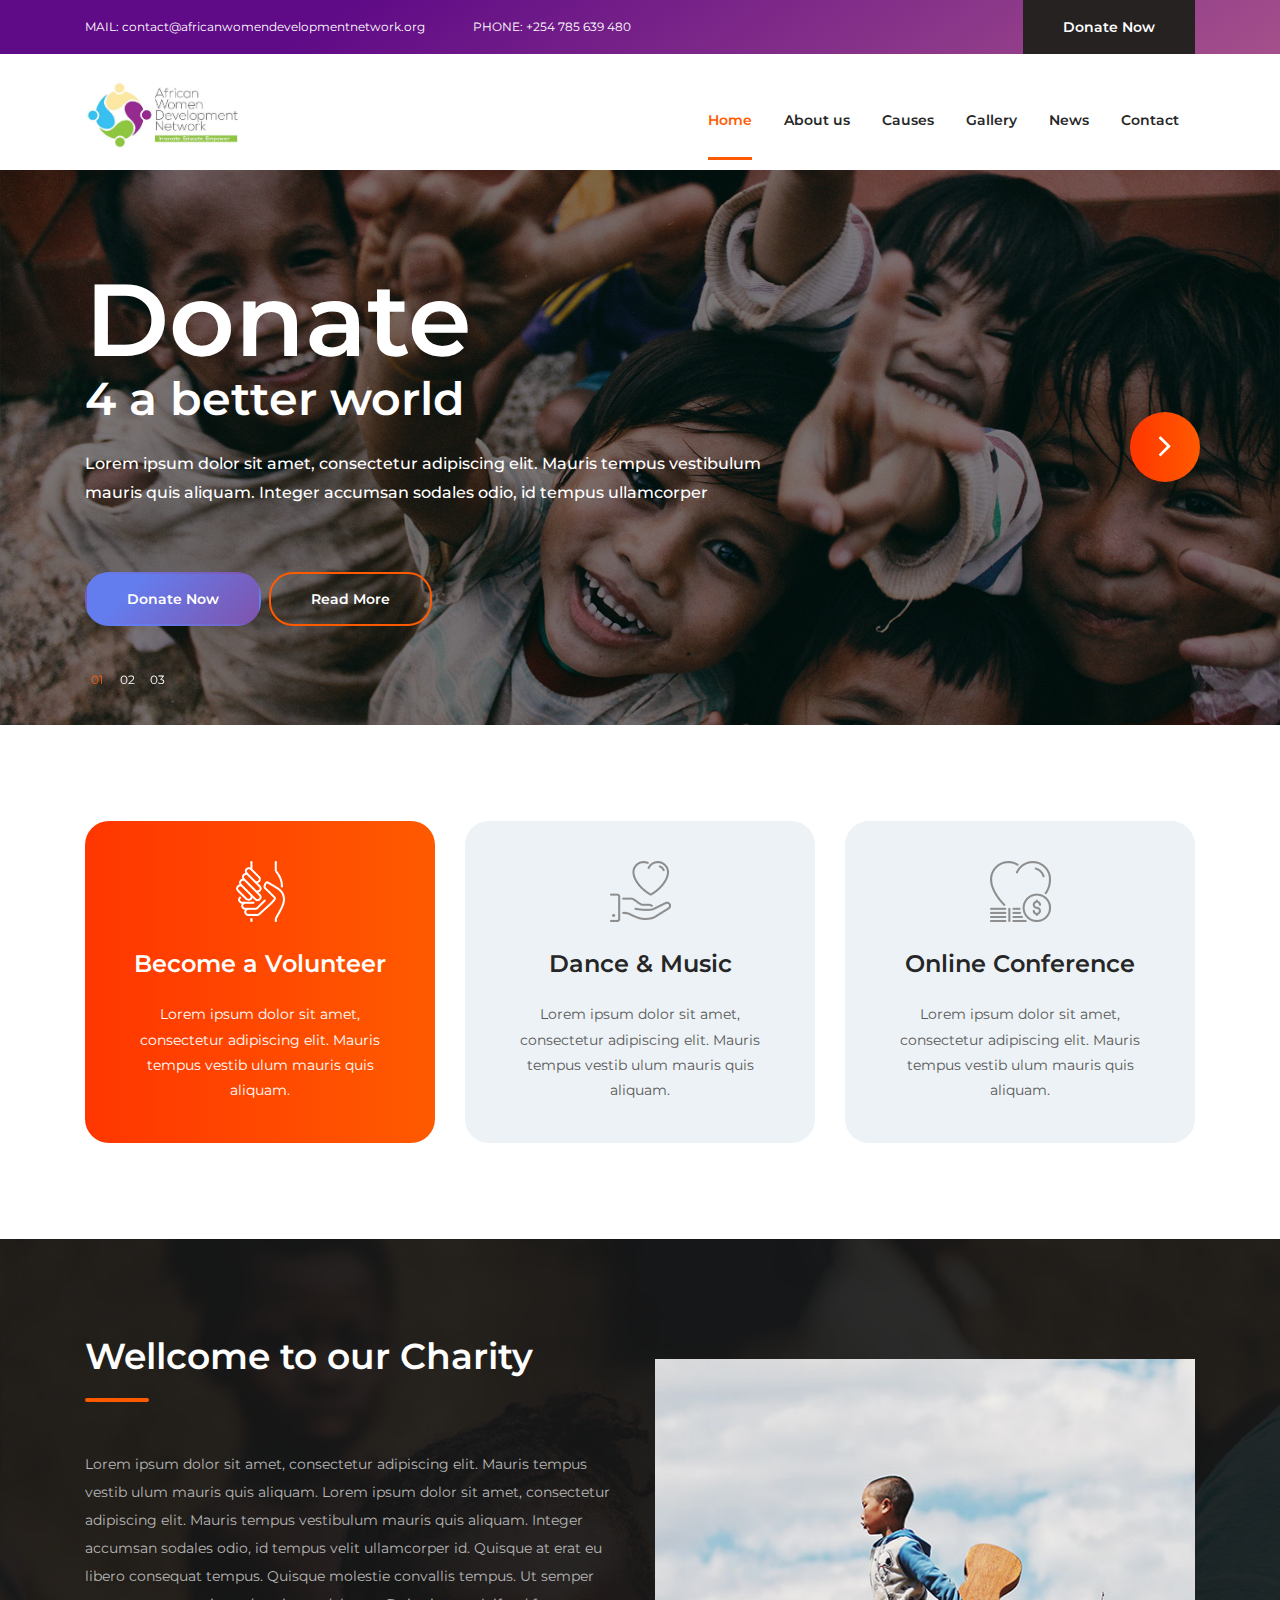
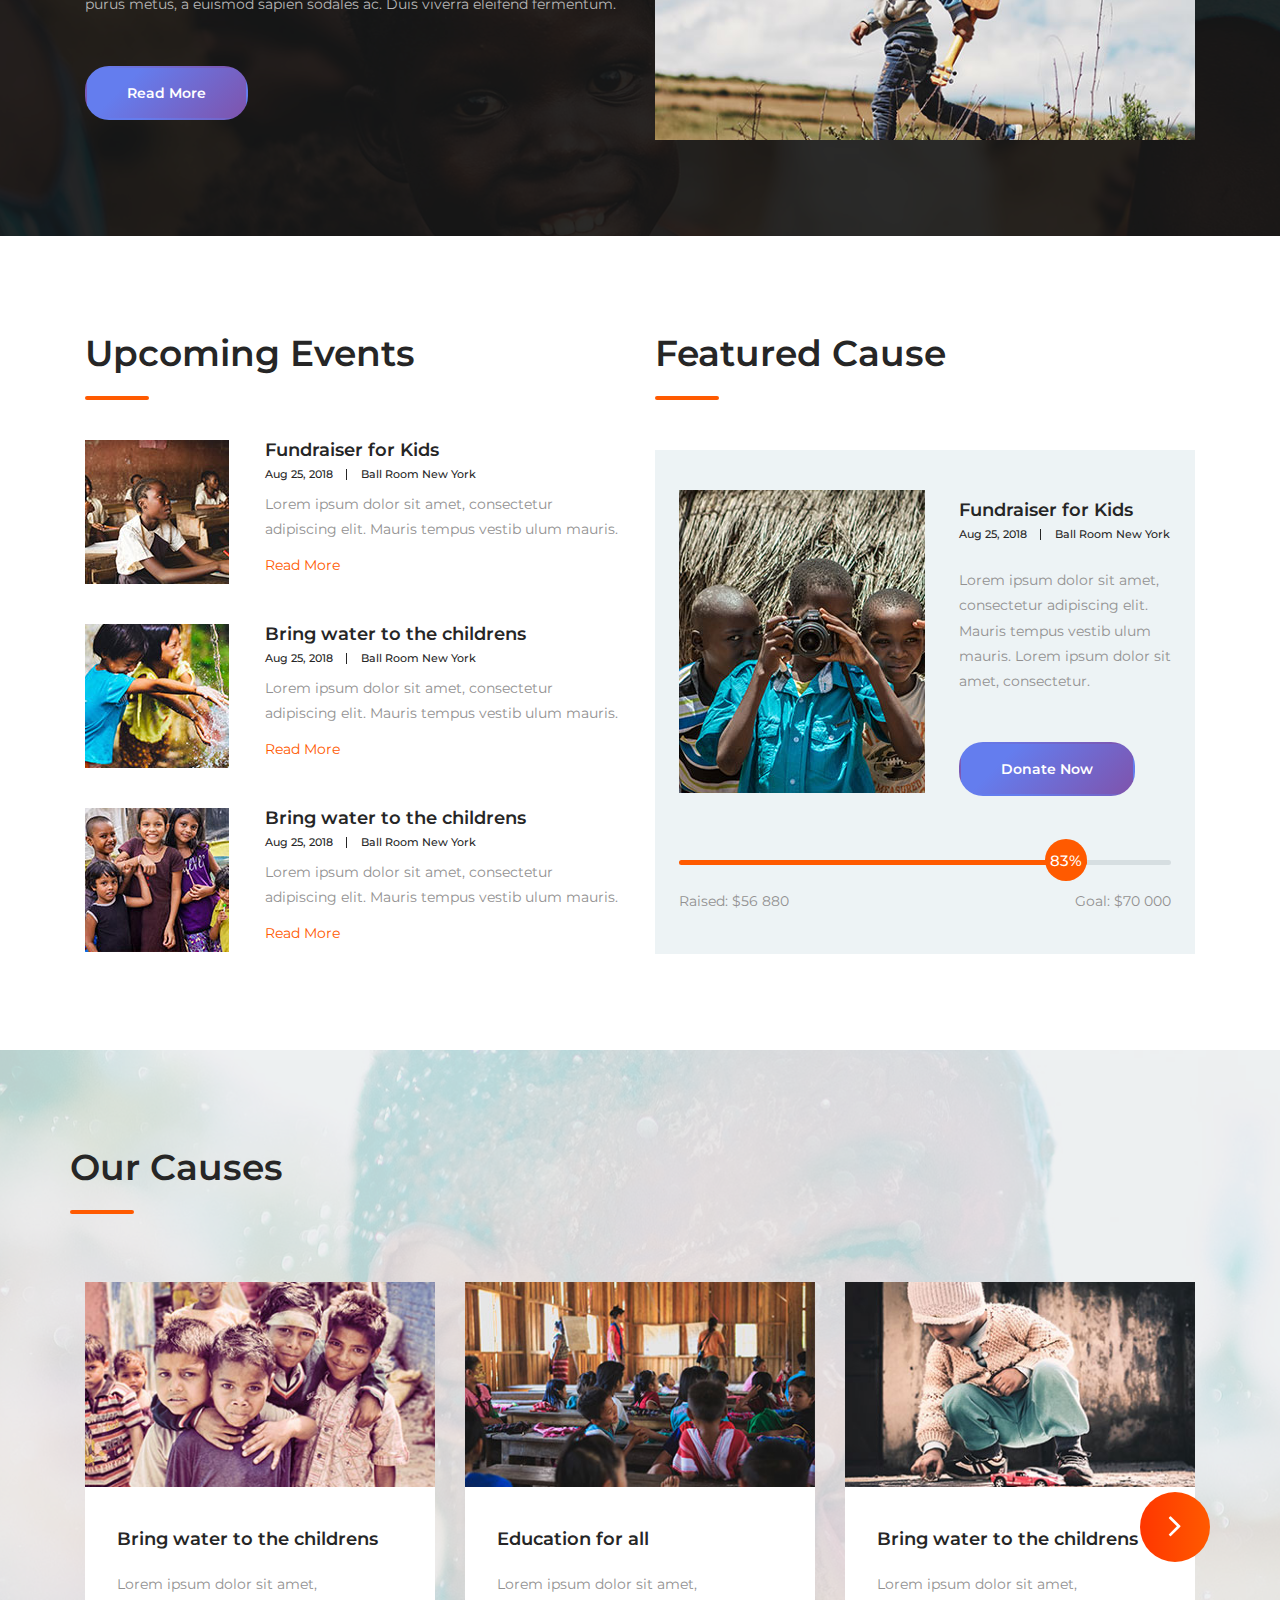
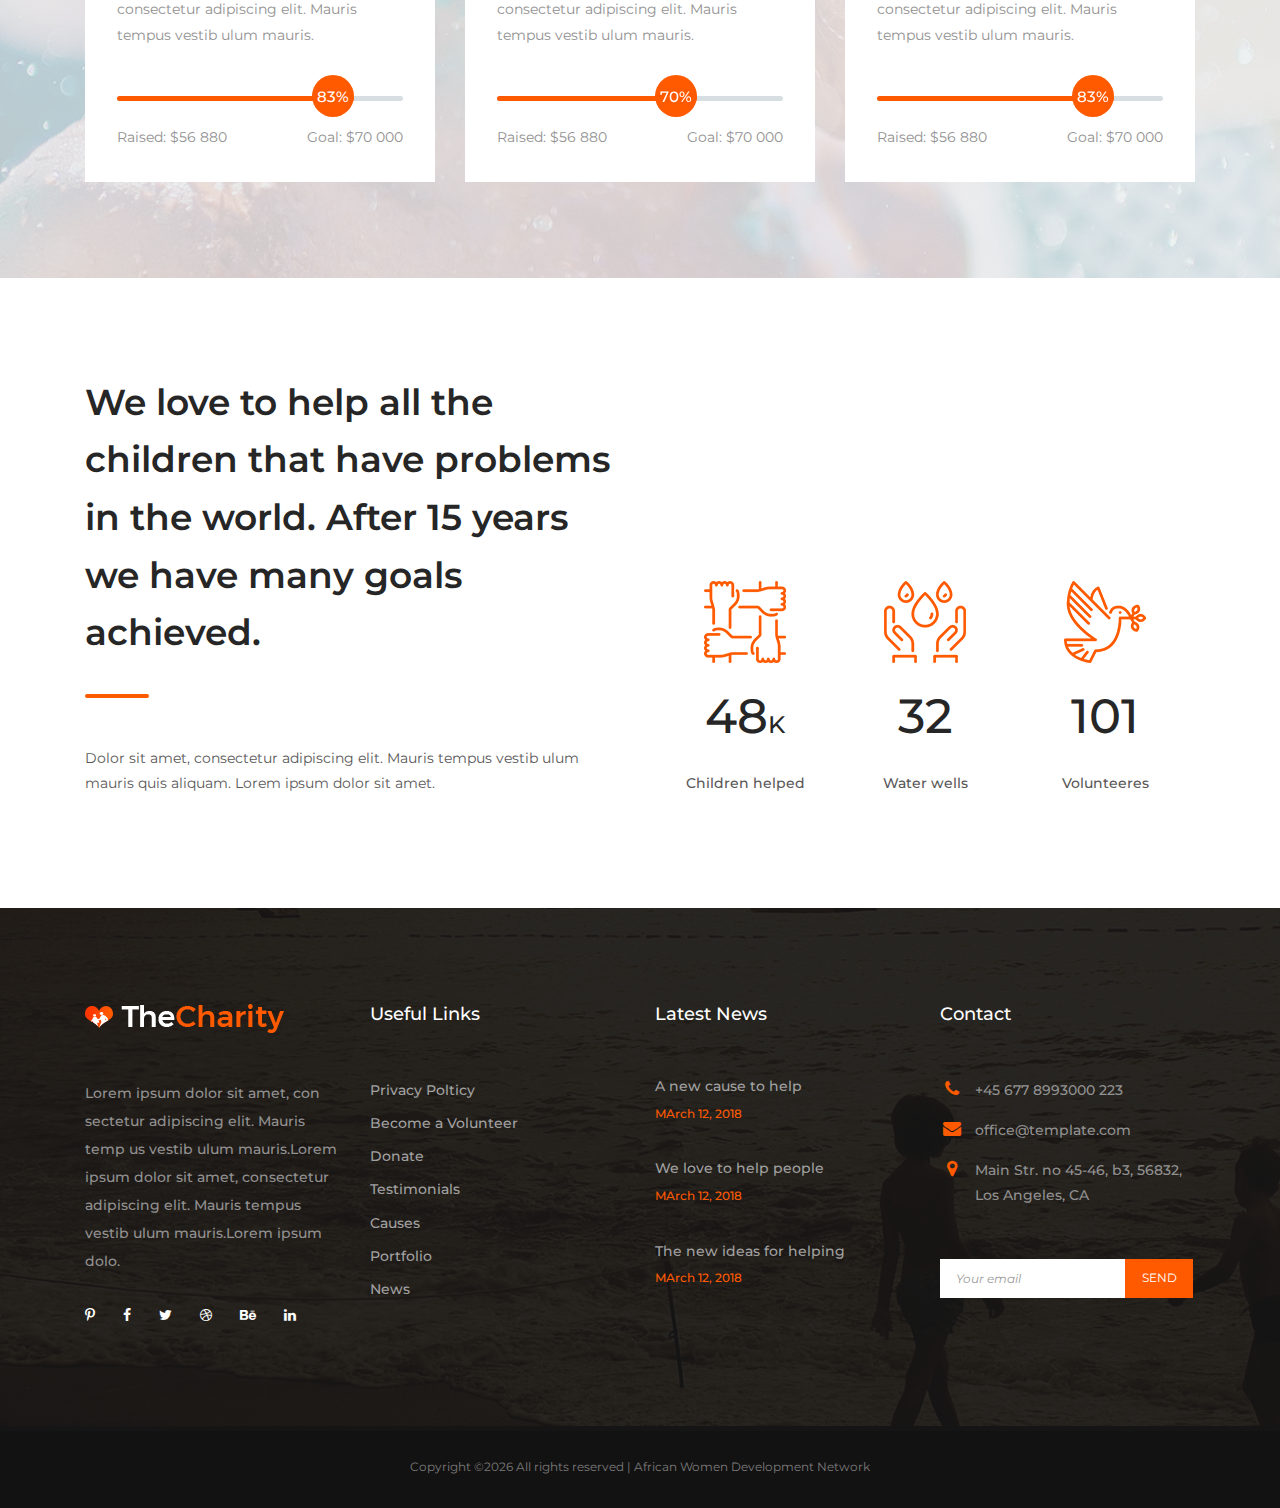
==== index.html @ 9e956a79 "html" ====
<!DOCTYPE html>
<html lang="en">
<!--head-->
<head>
    <title>African Women Development Network - Home</title>

    <!-- Required meta tags -->
    <meta charset="utf-8">
    <meta name="viewport" content="width=device-width, initial-scale=1, shrink-to-fit=no">

    <!-- Bootstrap CSS -->
    <link rel="stylesheet" href="css/bootstrap.min.css">

    <!-- FontAwesome CSS -->
    <link rel="stylesheet" href="css/font-awesome.min.css">

    <!-- ElegantFonts CSS -->
    <link rel="stylesheet" href="css/elegant-fonts.css">

    <!-- themify-icons CSS -->
    <link rel="stylesheet" href="css/themify-icons.css">

    <!-- Swiper CSS -->
    <link rel="stylesheet" href="css/swiper.min.css">

    <!-- Styles -->
    <link rel="stylesheet" href="style.css">
</head>
<!--end_head-->
<body>
<!--header-->
<header class="site-header">
    <div class="top-header-bar">
        <div class="container">
            <div class="row flex-wrap justify-content-center justify-content-lg-between align-items-lg-center">
                <div class="col-12 col-lg-8 d-none d-md-flex flex-wrap justify-content-center justify-content-lg-start mb-3 mb-lg-0">
                    <div class="header-bar-email">
                        MAIL: <a href="#">contact@africanwomendevelopmentnetwork.org</a>
                    </div><!-- .header-bar-email -->

                    <div class="header-bar-text">
                        <p>PHONE: <span>+254 785 639 480</span></p>
                    </div><!-- .header-bar-text -->
                </div><!-- .col -->

                <div class="col-12 col-lg-4 d-flex flex-wrap justify-content-center justify-content-lg-end align-items-center">
                    <div class="donate-btn">
                        <a href="#">Donate Now</a>
                    </div><!-- .donate-btn -->
                </div><!-- .col -->
            </div><!-- .row -->
        </div><!-- .container -->
    </div><!-- .top-header-bar -->

    <div class="nav-bar">
        <div class="container">
            <div class="row">
                <div class="col-12 d-flex flex-wrap justify-content-between align-items-center">
                    <div class="site-branding d-flex align-items-center">
                        <a class="d-block" href="/index.html" rel="home"><img class="d-block" style="width: auto; height: 70px" src="images/logo.jpg" alt="logo"></a>
                    </div><!-- .site-branding -->

                    <nav class="site-navigation d-flex justify-content-end align-items-center">
                        <ul class="d-flex flex-column flex-lg-row justify-content-lg-end align-content-center">
                            <li class="current-menu-item"><a href="/index.html">Home</a></li>
                            <li><a href="/about.html">About us</a></li>
                            <li><a href="/causes.html">Causes</a></li>
                            <li><a href="/portfolio.html">Gallery</a></li>
                            <li><a href="/news.html">News</a></li>
                            <li><a href="/contact.html">Contact</a></li>
                        </ul>
                    </nav><!-- .site-navigation -->

                    <div class="hamburger-menu d-lg-none">
                        <span></span>
                        <span></span>
                        <span></span>
                        <span></span>
                    </div><!-- .hamburger-menu -->
                </div><!-- .col -->
            </div><!-- .row -->
        </div><!-- .container -->
    </div><!-- .nav-bar -->
</header><!-- .site-header -->

    <div class="swiper-container hero-slider">
        <div class="swiper-wrapper">
            <div class="swiper-slide hero-content-wrap">
                <img src="images/hero.jpg" alt="">

                <div class="hero-content-overlay position-absolute w-100 h-100">
                    <div class="container h-100">
                        <div class="row h-100">
                            <div class="col-12 col-lg-8 d-flex flex-column justify-content-center align-items-start">
                                <header class="entry-header">
                                    <h1>Donate</h1>
                                    <h4>4 a better world</h4>
                                </header><!-- .entry-header -->

                                <div class="entry-content mt-4">
                                    <p>Lorem ipsum dolor sit amet, consectetur adipiscing elit. Mauris tempus vestibulum mauris quis aliquam. Integer accumsan sodales odio, id tempus ullamcorper</p>
                                </div><!-- .entry-content -->

                                <footer class="entry-footer d-flex flex-wrap align-items-center mt-5">
                                    <a href="#" class="btn gradient-bg mr-2">Donate Now</a>
                                    <a href="#" class="btn orange-border">Read More</a>
                                </footer><!-- .entry-footer -->
                            </div><!-- .col -->
                        </div><!-- .row -->
                    </div><!-- .container -->
                </div><!-- .hero-content-overlay -->
            </div><!-- .hero-content-wrap -->

            <div class="swiper-slide hero-content-wrap">
                <img src="images/hero.jpg" alt="">

                <div class="hero-content-overlay position-absolute w-100 h-100">
                    <div class="container h-100">
                        <div class="row h-100">
                            <div class="col-12 col-lg-8 d-flex flex-column justify-content-center align-items-start">
                                <header class="entry-header">
                                    <h1>Donate</h1>
                                    <h4>4 a better world</h4>
                                </header><!-- .entry-header -->

                                <div class="entry-content mt-4">
                                    <p>Lorem ipsum dolor sit amet, consectetur adipiscing elit. Mauris tempus vestibulum mauris quis aliquam. Integer accumsan sodales odio, id tempus ullamcorper</p>
                                </div><!-- .entry-content -->

                                <footer class="entry-footer d-flex flex-wrap align-items-center mt-5">
                                    <a href="#" class="btn gradient-bg mr-2">Donate Now</a>
                                    <a href="#" class="btn orange-border">Read More</a>
                                </footer><!-- .entry-footer -->
                            </div><!-- .col -->
                        </div><!-- .row -->
                    </div><!-- .container -->
                </div><!-- .hero-content-overlay -->
            </div><!-- .hero-content-wrap -->

            <div class="swiper-slide hero-content-wrap">
                <img src="images/hero.jpg" alt="">

                <div class="hero-content-overlay position-absolute w-100 h-100">
                    <div class="container h-100">
                        <div class="row h-100">
                            <div class="col-12 col-lg-8 d-flex flex-column justify-content-center align-items-start">
                                <header class="entry-header">
                                    <h1>Donate</h1>
                                    <h4>4 a better world</h4>
                                </header><!-- .entry-header -->

                                <div class="entry-content mt-4">
                                    <p>Lorem ipsum dolor sit amet, consectetur adipiscing elit. Mauris tempus vestibulum mauris quis aliquam. Integer accumsan sodales odio, id tempus ullamcorper</p>
                                </div><!-- .entry-content -->

                                <footer class="entry-footer d-flex flex-wrap align-items-center mt-5">
                                    <a href="#" class="btn gradient-bg mr-2">Donate Now</a>
                                    <a href="#" class="btn orange-border">Read More</a>
                                </footer><!-- .entry-footer -->
                            </div><!-- .col -->
                        </div><!-- .row -->
                    </div><!-- .container -->
                </div><!-- .hero-content-overlay -->
            </div><!-- .hero-content-wrap -->
        </div><!-- .swiper-wrapper -->

        <div class="pagination-wrap position-absolute w-100">
            <div class="container">
                <div class="swiper-pagination"></div>
            </div><!-- .container -->
        </div><!-- .pagination-wrap -->

        <!-- Add Arrows -->
        <div class="swiper-button-next flex justify-content-center align-items-center">
            <span><svg viewBox="0 0 1792 1792" xmlns="http://www.w3.org/2000/svg"><path d="M1171 960q0 13-10 23l-466 466q-10 10-23 10t-23-10l-50-50q-10-10-10-23t10-23l393-393-393-393q-10-10-10-23t10-23l50-50q10-10 23-10t23 10l466 466q10 10 10 23z"/></svg></span>
        </div>

        <div class="swiper-button-prev flex justify-content-center align-items-center">
            <span><svg viewBox="0 0 1792 1792" xmlns="http://www.w3.org/2000/svg"><path d="M1203 544q0 13-10 23l-393 393 393 393q10 10 10 23t-10 23l-50 50q-10 10-23 10t-23-10l-466-466q-10-10-10-23t10-23l466-466q10-10 23-10t23 10l50 50q10 10 10 23z"/></svg></span>
        </div>
    </div><!-- .hero-slider -->

    <div class="home-page-icon-boxes">
        <div class="container">
            <div class="row">
                <div class="col-12 col-md-6 col-lg-4 mt-4 mt-lg-0">
                    <div class="icon-box active">
                        <figure class="d-flex justify-content-center">
                            <img src="images/hands-gray.png" alt="">
                            <img src="images/hands-white.png" alt="">
                        </figure>

                        <header class="entry-header">
                            <h3 class="entry-title">Become a Volunteer</h3>
                        </header>

                        <div class="entry-content">
                            <p>Lorem ipsum dolor sit amet, consectetur adipiscing elit. Mauris tempus vestib ulum mauris quis aliquam. </p>
                        </div>
                    </div>
                </div>

                <div class="col-12 col-md-6 col-lg-4 mt-4 mt-lg-0">
                    <div class="icon-box">
                        <figure class="d-flex justify-content-center">
                            <img src="images/donation-gray.png" alt="">
                            <img src="images/donation-white.png" alt="">
                        </figure>

                        <header class="entry-header">
                            <h3 class="entry-title">Dance & Music</h3>
                        </header>

                        <div class="entry-content">
                            <p>Lorem ipsum dolor sit amet, consectetur adipiscing elit. Mauris tempus vestib ulum mauris quis aliquam. </p>
                        </div>
                    </div>
                </div>

                <div class="col-12 col-md-6 col-lg-4 mt-4 mt-lg-0">
                    <div class="icon-box">
                        <figure class="d-flex justify-content-center">
                            <img src="images/charity-gray.png" alt="">
                            <img src="images/charity-white.png" alt="">
                        </figure>

                        <header class="entry-header">
                            <h3 class="entry-title">Online Conference</h3>
                        </header>

                        <div class="entry-content">
                            <p>Lorem ipsum dolor sit amet, consectetur adipiscing elit. Mauris tempus vestib ulum mauris quis aliquam. </p>
                        </div>
                    </div>
                </div>
            </div><!-- .row -->
        </div><!-- .container -->
    </div><!-- .home-page-icon-boxes -->

    <div class="home-page-welcome">
        <div class="container">
            <div class="row">
                <div class="col-12 col-lg-6 order-2 order-lg-1">
                    <div class="welcome-content">
                        <header class="entry-header">
                            <h2 class="entry-title">Wellcome to our Charity</h2>
                        </header><!-- .entry-header -->

                        <div class="entry-content mt-5">
                            <p>Lorem ipsum dolor sit amet, consectetur adipiscing elit. Mauris tempus vestib ulum mauris quis aliquam. Lorem ipsum dolor sit amet, consectetur adipiscing elit. Mauris tempus vestibulum mauris quis aliquam. Integer accumsan sodales odio, id tempus velit ullamcorper id. Quisque at erat eu libero consequat tempus. Quisque molestie convallis tempus. Ut semper purus metus, a euismod sapien sodales ac. Duis viverra eleifend fermentum.</p>
                        </div><!-- .entry-content -->

                        <div class="entry-footer mt-5">
                            <a href="#" class="btn gradient-bg mr-2">Read More</a>
                        </div><!-- .entry-footer -->
                    </div><!-- .welcome-content -->
                </div><!-- .col -->

                <div class="col-12 col-lg-6 mt-4 order-1 order-lg-2">
                    <img src="images/welcome.jpg" alt="welcome">
                </div><!-- .col -->
            </div><!-- .row -->
        </div><!-- .container -->
    </div><!-- .home-page-icon-boxes -->

    <div class="home-page-events">
        <div class="container">
            <div class="row">
                <div class="col-12 col-lg-6">
                    <div class="upcoming-events">
                        <div class="section-heading">
                            <h2 class="entry-title">Upcoming Events</h2>
                        </div><!-- .section-heading -->

                        <div class="event-wrap d-flex flex-wrap justify-content-between">
                            <figure class="m-0">
                                <img src="images/event-1.jpg" alt="">
                            </figure>

                            <div class="event-content-wrap">
                                <header class="entry-header d-flex flex-wrap align-items-center">
                                    <h3 class="entry-title w-100 m-0"><a href="#">Fundraiser for Kids</a></h3>

                                    <div class="posted-date">
                                        <a href="#">Aug 25, 2018 </a>
                                    </div><!-- .posted-date -->

                                    <div class="cats-links">
                                        <a href="#">Ball Room New York</a>
                                    </div><!-- .cats-links -->
                                </header><!-- .entry-header -->

                                <div class="entry-content">
                                    <p class="m-0">Lorem ipsum dolor sit amet, consectetur adipiscing elit. Mauris tempus vestib ulum mauris.</p>
                                </div><!-- .entry-content -->

                                <div class="entry-footer">
                                    <a href="#">Read More</a>
                                </div><!-- .entry-footer -->
                            </div><!-- .event-content-wrap -->
                        </div><!-- .event-wrap -->

                        <div class="event-wrap d-flex flex-wrap justify-content-between">
                            <figure class="m-0">
                                <img src="images/event-2.jpg" alt="">
                            </figure>

                            <div class="event-content-wrap">
                                <header class="entry-header d-flex flex-wrap align-items-center">
                                    <h3 class="entry-title w-100 m-0"><a href="#">Bring water to the childrens</a></h3>

                                    <div class="posted-date">
                                        <a href="#">Aug 25, 2018 </a>
                                    </div><!-- .posted-date -->

                                    <div class="cats-links">
                                        <a href="#">Ball Room New York</a>
                                    </div><!-- .cats-links -->
                                </header><!-- .entry-header -->

                                <div class="entry-content">
                                    <p class="m-0">Lorem ipsum dolor sit amet, consectetur adipiscing elit. Mauris tempus vestib ulum mauris.</p>
                                </div><!-- .entry-content -->

                                <div class="entry-footer">
                                    <a href="#">Read More</a>
                                </div><!-- .entry-footer -->
                            </div><!-- .event-content-wrap -->
                        </div><!-- .event-wrap -->

                        <div class="event-wrap d-flex flex-wrap justify-content-between">
                            <figure class="m-0">
                                <img src="images/event-3.jpg" alt="">
                            </figure>

                            <div class="event-content-wrap">
                                <header class="entry-header d-flex flex-wrap align-items-center">
                                    <h3 class="entry-title w-100 m-0"><a href="#">Bring water to the childrens</a></h3>

                                    <div class="posted-date">
                                        <a href="#">Aug 25, 2018 </a>
                                    </div><!-- .posted-date -->

                                    <div class="cats-links">
                                        <a href="#">Ball Room New York</a>
                                    </div><!-- .cats-links -->
                                </header><!-- .entry-header -->

                                <div class="entry-content">
                                    <p class="m-0">Lorem ipsum dolor sit amet, consectetur adipiscing elit. Mauris tempus vestib ulum mauris.</p>
                                </div><!-- .entry-content -->

                                <div class="entry-footer">
                                    <a href="#">Read More</a>
                                </div><!-- .entry-footer -->
                            </div><!-- .event-content-wrap -->
                        </div><!-- .event-wrap -->
                    </div><!-- .upcoming-events -->
                </div><!-- .col -->

                <div class="col-12 col-lg-6">
                    <div class="featured-cause">
                        <div class="section-heading">
                            <h2 class="entry-title">Featured Cause</h2>
                        </div><!-- .section-heading -->

                        <div class="cause-wrap d-flex flex-wrap justify-content-between">
                            <figure class="m-0">
                                <img src="images/featured-causes.jpg" alt="">
                            </figure>

                            <div class="cause-content-wrap">
                                <header class="entry-header d-flex flex-wrap align-items-center">
                                    <h3 class="entry-title w-100 m-0"><a href="#">Fundraiser for Kids</a></h3>

                                    <div class="posted-date">
                                        <a href="#">Aug 25, 2018 </a>
                                    </div><!-- .posted-date -->

                                    <div class="cats-links">
                                        <a href="#">Ball Room New York</a>
                                    </div><!-- .cats-links -->
                                </header><!-- .entry-header -->

                                <div class="entry-content">
                                    <p class="m-0">Lorem ipsum dolor sit amet, consectetur adipiscing elit. Mauris tempus vestib ulum mauris. Lorem ipsum dolor sit amet, consectetur.</p>
                                </div><!-- .entry-content -->

                                <div class="entry-footer mt-5">
                                    <a href="#" class="btn gradient-bg mr-2">Donate Now</a>
                                </div><!-- .entry-footer -->
                            </div><!-- .cause-content-wrap -->

                            <div class="fund-raised w-100">
                                <div class="featured-fund-raised-bar barfiller">
                                    <div class="tipWrap">
                                        <span class="tip"></span>
                                    </div><!-- .tipWrap -->

                                    <span class="fill" data-percentage="83"></span>
                                </div><!-- .fund-raised-bar -->

                                <div class="fund-raised-details d-flex flex-wrap justify-content-between align-items-center">
                                    <div class="fund-raised-total mt-4">
                                        Raised: $56 880
                                    </div><!-- .fund-raised-total -->

                                    <div class="fund-raised-goal mt-4">
                                        Goal: $70 000
                                    </div><!-- .fund-raised-goal -->
                                </div><!-- .fund-raised-details -->
                            </div><!-- .fund-raised -->
                        </div><!-- .cause-wrap -->
                    </div><!-- .featured-cause -->
                </div><!-- .col -->
            </div><!-- .row -->
        </div><!-- .container -->
    </div><!-- .home-page-events -->

    <div class="our-causes">
        <div class="container">
            <div class="row">
                <div class="coL-12">
                    <div class="section-heading">
                        <h2 class="entry-title">Our Causes</h2>
                    </div><!-- .section-heading -->
                </div><!-- .col -->
            </div><!-- .row -->

            <div class="row">
                <div class="col-12">
                    <div class="swiper-container causes-slider">
                        <div class="swiper-wrapper">
                            <div class="swiper-slide">
                                <div class="cause-wrap">
                                    <figure class="m-0">
                                        <img src="images/cause-1.jpg" alt="">

                                        <div class="figure-overlay d-flex justify-content-center align-items-center position-absolute w-100 h-100">
                                            <a href="#" class="btn gradient-bg mr-2">Donate Now</a>
                                        </div><!-- .figure-overlay -->
                                    </figure>

                                    <div class="cause-content-wrap">
                                        <header class="entry-header d-flex flex-wrap align-items-center">
                                            <h3 class="entry-title w-100 m-0"><a href="#">Bring water to the childrens</a></h3>
                                        </header><!-- .entry-header -->

                                        <div class="entry-content">
                                            <p class="m-0">Lorem ipsum dolor sit amet, consectetur adipiscing elit. Mauris tempus vestib ulum mauris.</p>
                                        </div><!-- .entry-content -->

                                        <div class="fund-raised w-100">
                                            <div class="fund-raised-bar-1 barfiller">
                                                <div class="tipWrap">
                                                    <span class="tip"></span>
                                                </div><!-- .tipWrap -->

                                                <span class="fill" data-percentage="83"></span>
                                            </div><!-- .fund-raised-bar -->

                                            <div class="fund-raised-details d-flex flex-wrap justify-content-between align-items-center">
                                                <div class="fund-raised-total mt-4">
                                                    Raised: $56 880
                                                </div><!-- .fund-raised-total -->

                                                <div class="fund-raised-goal mt-4">
                                                    Goal: $70 000
                                                </div><!-- .fund-raised-goal -->
                                            </div><!-- .fund-raised-details -->
                                        </div><!-- .fund-raised -->
                                    </div><!-- .cause-content-wrap -->
                                </div><!-- .cause-wrap -->
                            </div><!-- .swiper-slide -->

                            <div class="swiper-slide">
                                <div class="cause-wrap">
                                    <figure class="m-0">
                                        <img src="images/cause-2.jpg" alt="">

                                        <div class="figure-overlay d-flex justify-content-center align-items-center position-absolute w-100 h-100">
                                            <a href="#" class="btn gradient-bg mr-2">Donate Now</a>
                                        </div><!-- .figure-overlay -->
                                    </figure>

                                    <div class="cause-content-wrap">
                                        <header class="entry-header d-flex flex-wrap align-items-center">
                                            <h3 class="entry-title w-100 m-0"><a href="#">Education for all</a></h3>
                                        </header><!-- .entry-header -->

                                        <div class="entry-content">
                                            <p class="m-0">Lorem ipsum dolor sit amet, consectetur adipiscing elit. Mauris tempus vestib ulum mauris.</p>
                                        </div><!-- .entry-content -->

                                        <div class="fund-raised w-100">
                                            <div class="fund-raised-bar-2 barfiller">
                                                <div class="tipWrap">
                                                    <span class="tip"></span>
                                                </div><!-- .tipWrap -->

                                                <span class="fill" data-percentage="70"></span>
                                            </div><!-- .fund-raised-bar -->

                                            <div class="fund-raised-details d-flex flex-wrap justify-content-between align-items-center">
                                                <div class="fund-raised-total mt-4">
                                                    Raised: $56 880
                                                </div><!-- .fund-raised-total -->

                                                <div class="fund-raised-goal mt-4">
                                                    Goal: $70 000
                                                </div><!-- .fund-raised-goal -->
                                            </div><!-- .fund-raised-details -->
                                        </div><!-- .fund-raised -->
                                    </div><!-- .cause-content-wrap -->
                                </div><!-- .cause-wrap -->
                            </div><!-- .swiper-slide -->

                            <div class="swiper-slide">
                                <div class="cause-wrap">
                                    <figure class="m-0">
                                        <img src="images/cause-3.jpg" alt="">

                                        <div class="figure-overlay d-flex justify-content-center align-items-center position-absolute w-100 h-100">
                                            <a href="#" class="btn gradient-bg mr-2">Donate Now</a>
                                        </div><!-- .figure-overlay -->
                                    </figure>

                                    <div class="cause-content-wrap">
                                        <header class="entry-header d-flex flex-wrap align-items-center">
                                            <h3 class="entry-title w-100 m-0"><a href="#">Bring water to the childrens</a></h3>
                                        </header><!-- .entry-header -->

                                        <div class="entry-content">
                                            <p class="m-0">Lorem ipsum dolor sit amet, consectetur adipiscing elit. Mauris tempus vestib ulum mauris.</p>
                                        </div><!-- .entry-content -->

                                        <div class="fund-raised w-100">
                                            <div class="fund-raised-bar-3 barfiller">
                                                <div class="tipWrap">
                                                    <span class="tip"></span>
                                                </div><!-- .tipWrap -->

                                                <span class="fill" data-percentage="83"></span>
                                            </div><!-- .fund-raised-bar -->

                                            <div class="fund-raised-details d-flex flex-wrap justify-content-between align-items-center">
                                                <div class="fund-raised-total mt-4">
                                                    Raised: $56 880
                                                </div><!-- .fund-raised-total -->

                                                <div class="fund-raised-goal mt-4">
                                                    Goal: $70 000
                                                </div><!-- .fund-raised-goal -->
                                            </div><!-- .fund-raised-details -->
                                        </div><!-- .fund-raised -->
                                    </div><!-- .cause-content-wrap -->
                                </div><!-- .cause-wrap -->
                            </div><!-- .swiper-slide -->

                            <div class="swiper-slide">
                                <div class="cause-wrap">
                                    <figure class="m-0">
                                        <img src="images/cause-1.jpg" alt="">

                                        <div class="figure-overlay d-flex justify-content-center align-items-center position-absolute w-100 h-100">
                                            <a href="#" class="btn gradient-bg mr-2">Donate Now</a>
                                        </div><!-- .figure-overlay -->
                                    </figure>

                                    <div class="cause-content-wrap">
                                        <header class="entry-header d-flex flex-wrap align-items-center">
                                            <h3 class="entry-title w-100 m-0"><a href="#">Bring water to the childrens</a></h3>
                                        </header><!-- .entry-header -->

                                        <div class="entry-content">
                                            <p class="m-0">Lorem ipsum dolor sit amet, consectetur adipiscing elit. Mauris tempus vestib ulum mauris.</p>
                                        </div><!-- .entry-content -->

                                        <div class="fund-raised w-100">
                                            <div class="fund-raised-bar-4 barfiller">
                                                <div class="tipWrap">
                                                    <span class="tip"></span>
                                                </div><!-- .tipWrap -->

                                                <span class="fill" data-percentage="83"></span>
                                            </div><!-- .fund-raised-bar -->

                                            <div class="fund-raised-details d-flex flex-wrap justify-content-between align-items-center">
                                                <div class="fund-raised-total mt-4">
                                                    Raised: $56 880
                                                </div><!-- .fund-raised-total -->

                                                <div class="fund-raised-goal mt-4">
                                                    Goal: $70 000
                                                </div><!-- .fund-raised-goal -->
                                            </div><!-- .fund-raised-details -->
                                        </div><!-- .fund-raised -->
                                    </div><!-- .cause-content-wrap -->
                                </div><!-- .cause-wrap -->
                            </div><!-- .swiper-slide -->

                            <div class="swiper-slide">
                                <div class="cause-wrap">
                                    <figure class="m-0">
                                        <img src="images/cause-2.jpg" alt="">

                                        <div class="figure-overlay d-flex justify-content-center align-items-center position-absolute w-100 h-100">
                                            <a href="#" class="btn gradient-bg mr-2">Donate Now</a>
                                        </div><!-- .figure-overlay -->
                                    </figure>

                                    <div class="cause-content-wrap">
                                        <header class="entry-header d-flex flex-wrap align-items-center">
                                            <h3 class="entry-title w-100 m-0"><a href="#">Education for all</a></h3>
                                        </header><!-- .entry-header -->

                                        <div class="entry-content">
                                            <p class="m-0">Lorem ipsum dolor sit amet, consectetur adipiscing elit. Mauris tempus vestib ulum mauris.</p>
                                        </div><!-- .entry-content -->

                                        <div class="fund-raised w-100">
                                            <div class="fund-raised-bar-5 barfiller">
                                                <div class="tipWrap">
                                                    <span class="tip"></span>
                                                </div><!-- .tipWrap -->

                                                <span class="fill" data-percentage="70"></span>
                                            </div><!-- .fund-raised-bar -->

                                            <div class="fund-raised-details d-flex flex-wrap justify-content-between align-items-center">
                                                <div class="fund-raised-total mt-4">
                                                    Raised: $56 880
                                                </div><!-- .fund-raised-total -->

                                                <div class="fund-raised-goal mt-4">
                                                    Goal: $70 000
                                                </div><!-- .fund-raised-goal -->
                                            </div><!-- .fund-raised-details -->
                                        </div><!-- .fund-raised -->
                                    </div><!-- .cause-content-wrap -->
                                </div><!-- .cause-wrap -->
                            </div><!-- .swiper-slide -->

                            <div class="swiper-slide">
                                <div class="cause-wrap">
                                    <figure class="m-0">
                                        <img src="images/cause-3.jpg" alt="">

                                        <div class="figure-overlay d-flex justify-content-center align-items-center position-absolute w-100 h-100">
                                            <a href="#" class="btn gradient-bg mr-2">Donate Now</a>
                                        </div><!-- .figure-overlay -->
                                    </figure>

                                    <div class="cause-content-wrap">
                                        <header class="entry-header d-flex flex-wrap align-items-center">
                                            <h3 class="entry-title w-100 m-0"><a href="#">Bring water to the childrens</a></h3>
                                        </header><!-- .entry-header -->

                                        <div class="entry-content">
                                            <p class="m-0">Lorem ipsum dolor sit amet, consectetur adipiscing elit. Mauris tempus vestib ulum mauris.</p>
                                        </div><!-- .entry-content -->

                                        <div class="fund-raised w-100">
                                            <div class="fund-raised-bar-6 barfiller">
                                                <div class="tipWrap">
                                                    <span class="tip"></span>
                                                </div><!-- .tipWrap -->

                                                <span class="fill" data-percentage="83"></span>
                                            </div><!-- .fund-raised-bar -->

                                            <div class="fund-raised-details d-flex flex-wrap justify-content-between align-items-center">
                                                <div class="fund-raised-total mt-4">
                                                    Raised: $56 880
                                                </div><!-- .fund-raised-total -->

                                                <div class="fund-raised-goal mt-4">
                                                    Goal: $70 000
                                                </div><!-- .fund-raised-goal -->
                                            </div><!-- .fund-raised-details -->
                                        </div><!-- .fund-raised -->
                                    </div><!-- .cause-content-wrap -->
                                </div><!-- .cause-wrap -->
                            </div><!-- .swiper-slide -->
                        </div><!-- .swiper-wrapper -->

                    </div><!-- .swiper-container -->

                    <!-- Add Arrows -->
                    <div class="swiper-button-next flex justify-content-center align-items-center">
                        <span><svg viewBox="0 0 1792 1792" xmlns="http://www.w3.org/2000/svg"><path d="M1171 960q0 13-10 23l-466 466q-10 10-23 10t-23-10l-50-50q-10-10-10-23t10-23l393-393-393-393q-10-10-10-23t10-23l50-50q10-10 23-10t23 10l466 466q10 10 10 23z"/></svg></span>
                    </div>

                    <div class="swiper-button-prev flex justify-content-center align-items-center">
                        <span><svg viewBox="0 0 1792 1792" xmlns="http://www.w3.org/2000/svg"><path d="M1203 544q0 13-10 23l-393 393 393 393q10 10 10 23t-10 23l-50 50q-10 10-23 10t-23-10l-466-466q-10-10-10-23t10-23l466-466q10-10 23-10t23 10l50 50q10 10 10 23z"/></svg></span>
                    </div>
                </div><!-- .col -->
            </div><!-- .row -->
        </div><!-- .container -->
    </div><!-- .our-causes -->

    <div class="home-page-limestone">
        <div class="container">
            <div class="row align-items-end">
                <div class="coL-12 col-lg-6">
                    <div class="section-heading">
                        <h2 class="entry-title">We love to help all the children that have problems in the world. After 15 years we have many goals achieved.</h2>

                        <p class="mt-5">Dolor sit amet, consectetur adipiscing elit. Mauris tempus vestib ulum mauris quis aliquam. Lorem ipsum dolor sit amet.</p>
                    </div><!-- .section-heading -->
                </div><!-- .col -->

                <div class="col-12 col-lg-6">
                    <div class="milestones d-flex flex-wrap justify-content-between">
                        <div class="col-12 col-sm-4 mt-5 mt-lg-0">
                            <div class="counter-box">
                                <div class="d-flex justify-content-center align-items-center">
                                    <img src="images/teamwork.png" alt="">
                                </div>

                                <div class="d-flex justify-content-center align-items-baseline">
                                    <div class="start-counter" data-to="120" data-speed="2000"></div>
                                    <div class="counter-k">K</div>
                                </div>

                                <h3 class="entry-title">Children helped</h3><!-- entry-title -->
                            </div><!-- counter-box -->
                        </div><!-- .col -->

                        <div class="col-12 col-sm-4 mt-5 mt-lg-0">
                            <div class="counter-box">
                                <div class="d-flex justify-content-center align-items-center">
                                    <img src="images/donation.png" alt="">
                                </div>

                                <div class="d-flex justify-content-center align-items-baseline">
                                    <div class="start-counter" data-to="79" data-speed="2000"></div>
                                </div>

                                <h3 class="entry-title">Water wells</h3><!-- entry-title -->
                            </div><!-- counter-box -->
                        </div><!-- .col -->

                        <div class="col-12 col-sm-4 mt-5 mt-lg-0">
                            <div class="counter-box">
                                <div class="d-flex justify-content-center align-items-center">
                                    <img src="images/dove.png" alt="">
                                </div>

                                <div class="d-flex justify-content-center align-items-baseline">
                                    <div class="start-counter" data-to="253" data-speed="2000"></div>
                                </div>

                                <h3 class="entry-title">Volunteeres</h3><!-- entry-title -->
                            </div><!-- counter-box -->
                        </div><!-- .col -->
                    </div><!-- .milestones -->
                </div><!-- .col -->
            </div><!-- .row -->
        </div><!-- .container -->
    </div><!-- .our-causes -->

    <footer class="site-footer">
        <div class="footer-widgets">
            <div class="container">
                <div class="row">
                    <div class="col-12 col-md-6 col-lg-3">
                        <div class="foot-about">
                            <h2><a class="foot-logo" href="#"><img src="images/foot-logo.png" alt=""></a></h2>

                            <p>Lorem ipsum dolor sit amet, con sectetur adipiscing elit. Mauris temp us vestib ulum mauris.Lorem ipsum dolor sit amet, consectetur adipiscing elit. Mauris tempus vestib ulum mauris.Lorem ipsum dolo.</p>

                            <ul class="d-flex flex-wrap align-items-center">
                                <li><a href="#"><i class="fa fa-pinterest-p"></i></a></li>
                                <li><a href="#"><i class="fa fa-facebook"></i></a></li>
                                <li><a href="#"><i class="fa fa-twitter"></i></a></li>
                                <li><a href="#"><i class="fa fa-dribbble"></i></a></li>
                                <li><a href="#"><i class="fa fa-behance"></i></a></li>
                                <li><a href="#"><i class="fa fa-linkedin"></i></a></li>
                            </ul>
                        </div><!-- .foot-about -->
                    </div><!-- .col -->

                    <div class="col-12 col-md-6 col-lg-3 mt-5 mt-md-0">
                        <h2>Useful Links</h2>

                        <ul>
                            <li><a href="#">Privacy Polticy</a></li>
                            <li><a href="#">Become  a Volunteer</a></li>
                            <li><a href="#">Donate</a></li>
                            <li><a href="#">Testimonials</a></li>
                            <li><a href="#">Causes</a></li>
                            <li><a href="#">Portfolio</a></li>
                            <li><a href="#">News</a></li>
                        </ul>
                    </div><!-- .col -->

                    <div class="col-12 col-md-6 col-lg-3 mt-5 mt-md-0">
                        <div class="foot-latest-news">
                            <h2>Latest News</h2>

                            <ul>
                                <li>
                                    <h3><a href="#">A new cause to help</a></h3>
                                    <div class="posted-date">MArch 12, 2018</div>
                                </li>

                                <li>
                                    <h3><a href="#">We love to help people</a></h3>
                                    <div class="posted-date">MArch 12, 2018</div>
                                </li>

                                <li>
                                    <h3><a href="#">The new ideas for helping</a></h3>
                                    <div class="posted-date">MArch 12, 2018</div>
                                </li>
                            </ul>
                        </div><!-- .foot-latest-news -->
                    </div><!-- .col -->

                    <div class="col-12 col-md-6 col-lg-3 mt-5 mt-md-0">
                        <div class="foot-contact">
                            <h2>Contact</h2>

                            <ul>
                                <li><i class="fa fa-phone"></i><span>+45 677 8993000 223</span></li>
                                <li><i class="fa fa-envelope"></i><span>office@template.com</span></li>
                                <li><i class="fa fa-map-marker"></i><span>Main Str. no 45-46, b3, 56832, Los Angeles, CA</span></li>
                            </ul>
                        </div><!-- .foot-contact -->

                        <div class="subscribe-form">
                            <form class="d-flex flex-wrap align-items-center">
                                <input type="email" placeholder="Your email">
                                <input type="submit" value="send">
                            </form><!-- .flex -->
                        </div><!-- .search-widget -->
                    </div><!-- .col -->
                </div><!-- .row -->
            </div><!-- .container -->
        </div><!-- .footer-widgets -->

        <div class="footer-bar">
            <div class="container">
                <div class="row">
                    <div class="col-12">
                        <p class="m-0">
Copyright &copy;<script>document.write(new Date().getFullYear().toString());</script> All rights reserved | African Women Development Network
</p>
                    </div><!-- .col-12 -->
                </div><!-- .row -->
            </div><!-- .container -->
        </div><!-- .footer-bar -->
    </footer><!-- .site-footer -->

    <script type='text/javascript' src='js/jquery.js'></script>
    <script type='text/javascript' src='js/jquery.collapsible.min.js'></script>
    <script type='text/javascript' src='js/swiper.min.js'></script>
    <script type='text/javascript' src='js/jquery.countdown.min.js'></script>
    <script type='text/javascript' src='js/circle-progress.min.js'></script>
    <script type='text/javascript' src='js/jquery.countTo.min.js'></script>
    <script type='text/javascript' src='js/jquery.barfiller.js'></script>
    <script type='text/javascript' src='js/custom.js'></script>

</body>
</html>
---- css/elegant-fonts.css ----
@font-face {
	font-family: 'ElegantIcons';
	src:url('../fonts/ElegantIcons.eot');
	src:url('../fonts/ElegantIcons.eot?#iefix') format('embedded-opentype'),
		url('../fonts/ElegantIcons.woff') format('woff'),
		url('../fonts/ElegantIcons.ttf') format('truetype'),
		url('../fonts/ElegantIcons.svg#ElegantIcons') format('svg');
	font-weight: normal;
	font-style: normal;
}

/* Use the following CSS code if you want to use data attributes for inserting your icons */
[data-icon]:before {
	font-family: 'ElegantIcons';
	content: attr(data-icon);
	speak: none;
	font-weight: normal;
	font-variant: normal;
	text-transform: none;
	line-height: 1;
	-webkit-font-smoothing: antialiased;
	-moz-osx-font-smoothing: grayscale;
}

/* Use the following CSS code if you want to have a class per icon */
/*
Instead of a list of all class selectors,
you can use the generic selector below, but it's slower:
[class*="your-class-prefix"] {
*/
.arrow_up, .arrow_down, .arrow_left, .arrow_right, .arrow_left-up, .arrow_right-up, .arrow_right-down, .arrow_left-down, .arrow-up-down, .arrow_up-down_alt, .arrow_left-right_alt, .arrow_left-right, .arrow_expand_alt2, .arrow_expand_alt, .arrow_condense, .arrow_expand, .arrow_move, .arrow_carrot-up, .arrow_carrot-down, .arrow_carrot-left, .arrow_carrot-right, .arrow_carrot-2up, .arrow_carrot-2down, .arrow_carrot-2left, .arrow_carrot-2right, .arrow_carrot-up_alt2, .arrow_carrot-down_alt2, .arrow_carrot-left_alt2, .arrow_carrot-right_alt2, .arrow_carrot-2up_alt2, .arrow_carrot-2down_alt2, .arrow_carrot-2left_alt2, .arrow_carrot-2right_alt2, .arrow_triangle-up, .arrow_triangle-down, .arrow_triangle-left, .arrow_triangle-right, .arrow_triangle-up_alt2, .arrow_triangle-down_alt2, .arrow_triangle-left_alt2, .arrow_triangle-right_alt2, .arrow_back, .icon_minus-06, .icon_plus, .icon_close, .icon_check, .icon_minus_alt2, .icon_plus_alt2, .icon_close_alt2, .icon_check_alt2, .icon_zoom-out_alt, .icon_zoom-in_alt, .icon_search, .icon_box-empty, .icon_box-selected, .icon_minus-box, .icon_plus-box, .icon_box-checked, .icon_circle-empty, .icon_circle-slelected, .icon_stop_alt2, .icon_stop, .icon_pause_alt2, .icon_pause, .icon_menu, .icon_menu-square_alt2, .icon_menu-circle_alt2, .icon_ul, .icon_ol, .icon_adjust-horiz, .icon_adjust-vert, .icon_document_alt, .icon_documents_alt, .icon_pencil, .icon_pencil-edit_alt, .icon_pencil-edit, .icon_folder-alt, .icon_folder-open_alt, .icon_folder-add_alt, .icon_info_alt, .icon_error-oct_alt, .icon_error-circle_alt, .icon_error-triangle_alt, .icon_question_alt2, .icon_question, .icon_comment_alt, .icon_chat_alt, .icon_vol-mute_alt, .icon_volume-low_alt, .icon_volume-high_alt, .icon_quotations, .icon_quotations_alt2, .icon_clock_alt, .icon_lock_alt, .icon_lock-open_alt, .icon_key_alt, .icon_cloud_alt, .icon_cloud-upload_alt, .icon_cloud-download_alt, .icon_image, .icon_images, .icon_lightbulb_alt, .icon_gift_alt, .icon_house_alt, .icon_genius, .icon_mobile, .icon_tablet, .icon_laptop, .icon_desktop, .icon_camera_alt, .icon_mail_alt, .icon_cone_alt, .icon_ribbon_alt, .icon_bag_alt, .icon_creditcard, .icon_cart_alt, .icon_paperclip, .icon_tag_alt, .icon_tags_alt, .icon_trash_alt, .icon_cursor_alt, .icon_mic_alt, .icon_compass_alt, .icon_pin_alt, .icon_pushpin_alt, .icon_map_alt, .icon_drawer_alt, .icon_toolbox_alt, .icon_book_alt, .icon_calendar, .icon_film, .icon_table, .icon_contacts_alt, .icon_headphones, .icon_lifesaver, .icon_piechart, .icon_refresh, .icon_link_alt, .icon_link, .icon_loading, .icon_blocked, .icon_archive_alt, .icon_heart_alt, .icon_star_alt, .icon_star-half_alt, .icon_star, .icon_star-half, .icon_tools, .icon_tool, .icon_cog, .icon_cogs, .arrow_up_alt, .arrow_down_alt, .arrow_left_alt, .arrow_right_alt, .arrow_left-up_alt, .arrow_right-up_alt, .arrow_right-down_alt, .arrow_left-down_alt, .arrow_condense_alt, .arrow_expand_alt3, .arrow_carrot_up_alt, .arrow_carrot-down_alt, .arrow_carrot-left_alt, .arrow_carrot-right_alt, .arrow_carrot-2up_alt, .arrow_carrot-2dwnn_alt, .arrow_carrot-2left_alt, .arrow_carrot-2right_alt, .arrow_triangle-up_alt, .arrow_triangle-down_alt, .arrow_triangle-left_alt, .arrow_triangle-right_alt, .icon_minus_alt, .icon_plus_alt, .icon_close_alt, .icon_check_alt, .icon_zoom-out, .icon_zoom-in, .icon_stop_alt, .icon_menu-square_alt, .icon_menu-circle_alt, .icon_document, .icon_documents, .icon_pencil_alt, .icon_folder, .icon_folder-open, .icon_folder-add, .icon_folder_upload, .icon_folder_download, .icon_info, .icon_error-circle, .icon_error-oct, .icon_error-triangle, .icon_question_alt, .icon_comment, .icon_chat, .icon_vol-mute, .icon_volume-low, .icon_volume-high, .icon_quotations_alt, .icon_clock, .icon_lock, .icon_lock-open, .icon_key, .icon_cloud, .icon_cloud-upload, .icon_cloud-download, .icon_lightbulb, .icon_gift, .icon_house, .icon_camera, .icon_mail, .icon_cone, .icon_ribbon, .icon_bag, .icon_cart, .icon_tag, .icon_tags, .icon_trash, .icon_cursor, .icon_mic, .icon_compass, .icon_pin, .icon_pushpin, .icon_map, .icon_drawer, .icon_toolbox, .icon_book, .icon_contacts, .icon_archive, .icon_heart, .icon_profile, .icon_group, .icon_grid-2x2, .icon_grid-3x3, .icon_music, .icon_pause_alt, .icon_phone, .icon_upload, .icon_download, .social_facebook, .social_twitter, .social_pinterest, .social_googleplus, .social_tumblr, .social_tumbleupon, .social_wordpress, .social_instagram, .social_dribbble, .social_vimeo, .social_linkedin, .social_rss, .social_deviantart, .social_share, .social_myspace, .social_skype, .social_youtube, .social_picassa, .social_googledrive, .social_flickr, .social_blogger, .social_spotify, .social_delicious, .social_facebook_circle, .social_twitter_circle, .social_pinterest_circle, .social_googleplus_circle, .social_tumblr_circle, .social_stumbleupon_circle, .social_wordpress_circle, .social_instagram_circle, .social_dribbble_circle, .social_vimeo_circle, .social_linkedin_circle, .social_rss_circle, .social_deviantart_circle, .social_share_circle, .social_myspace_circle, .social_skype_circle, .social_youtube_circle, .social_picassa_circle, .social_googledrive_alt2, .social_flickr_circle, .social_blogger_circle, .social_spotify_circle, .social_delicious_circle, .social_facebook_square, .social_twitter_square, .social_pinterest_square, .social_googleplus_square, .social_tumblr_square, .social_stumbleupon_square, .social_wordpress_square, .social_instagram_square, .social_dribbble_square, .social_vimeo_square, .social_linkedin_square, .social_rss_square, .social_deviantart_square, .social_share_square, .social_myspace_square, .social_skype_square, .social_youtube_square, .social_picassa_square, .social_googledrive_square, .social_flickr_square, .social_blogger_square, .social_spotify_square, .social_delicious_square, .icon_printer, .icon_calulator, .icon_building, .icon_floppy, .icon_drive, .icon_search-2, .icon_id, .icon_id-2, .icon_puzzle, .icon_like, .icon_dislike, .icon_mug, .icon_currency, .icon_wallet, .icon_pens, .icon_easel, .icon_flowchart, .icon_datareport, .icon_briefcase, .icon_shield, .icon_percent, .icon_globe, .icon_globe-2, .icon_target, .icon_hourglass, .icon_balance, .icon_rook, .icon_printer-alt, .icon_calculator_alt, .icon_building_alt, .icon_floppy_alt, .icon_drive_alt, .icon_search_alt, .icon_id_alt, .icon_id-2_alt, .icon_puzzle_alt, .icon_like_alt, .icon_dislike_alt, .icon_mug_alt, .icon_currency_alt, .icon_wallet_alt, .icon_pens_alt, .icon_easel_alt, .icon_flowchart_alt, .icon_datareport_alt, .icon_briefcase_alt, .icon_shield_alt, .icon_percent_alt, .icon_globe_alt, .icon_clipboard {
	font-family: 'ElegantIcons';
	speak: none;
	font-style: normal;
	font-weight: normal;
	font-variant: normal;
	text-transform: none;
	line-height: 1;
	-webkit-font-smoothing: antialiased;
}
.arrow_up:before {
	content: "\21";
}
.arrow_down:before {
	content: "\22";
}
.arrow_left:before {
	content: "\23";
}
.arrow_right:before {
	content: "\24";
}
.arrow_left-up:before {
	content: "\25";
}
.arrow_right-up:before {
	content: "\26";
}
.arrow_right-down:before {
	content: "\27";
}
.arrow_left-down:before {
	content: "\28";
}
.arrow-up-down:before {
	content: "\29";
}
.arrow_up-down_alt:before {
	content: "\2a";
}
.arrow_left-right_alt:before {
	content: "\2b";
}
.arrow_left-right:before {
	content: "\2c";
}
.arrow_expand_alt2:before {
	content: "\2d";
}
.arrow_expand_alt:before {
	content: "\2e";
}
.arrow_condense:before {
	content: "\2f";
}
.arrow_expand:before {
	content: "\30";
}
.arrow_move:before {
	content: "\31";
}
.arrow_carrot-up:before {
	content: "\32";
}
.arrow_carrot-down:before {
	content: "\33";
}
.arrow_carrot-left:before {
	content: "\34";
}
.arrow_carrot-right:before {
	content: "\35";
}
.arrow_carrot-2up:before {
	content: "\36";
}
.arrow_carrot-2down:before {
	content: "\37";
}
.arrow_carrot-2left:before {
	content: "\38";
}
.arrow_carrot-2right:before {
	content: "\39";
}
.arrow_carrot-up_alt2:before {
	content: "\3a";
}
.arrow_carrot-down_alt2:before {
	content: "\3b";
}
.arrow_carrot-left_alt2:before {
	content: "\3c";
}
.arrow_carrot-right_alt2:before {
	content: "\3d";
}
.arrow_carrot-2up_alt2:before {
	content: "\3e";
}
.arrow_carrot-2down_alt2:before {
	content: "\3f";
}
.arrow_carrot-2left_alt2:before {
	content: "\40";
}
.arrow_carrot-2right_alt2:before {
	content: "\41";
}
.arrow_triangle-up:before {
	content: "\42";
}
.arrow_triangle-down:before {
	content: "\43";
}
.arrow_triangle-left:before {
	content: "\44";
}
.arrow_triangle-right:before {
	content: "\45";
}
.arrow_triangle-up_alt2:before {
	content: "\46";
}
.arrow_triangle-down_alt2:before {
	content: "\47";
}
.arrow_triangle-left_alt2:before {
	content: "\48";
}
.arrow_triangle-right_alt2:before {
	content: "\49";
}
.arrow_back:before {
	content: "\4a";
}
.icon_minus-06:before {
	content: "\4b";
}
.icon_plus:before {
	content: "\4c";
}
.icon_close:before {
	content: "\4d";
}
.icon_check:before {
	content: "\4e";
}
.icon_minus_alt2:before {
	content: "\4f";
}
.icon_plus_alt2:before {
	content: "\50";
}
.icon_close_alt2:before {
	content: "\51";
}
.icon_check_alt2:before {
	content: "\52";
}
.icon_zoom-out_alt:before {
	content: "\53";
}
.icon_zoom-in_alt:before {
	content: "\54";
}
.icon_search:before {
	content: "\55";
}
.icon_box-empty:before {
	content: "\56";
}
.icon_box-selected:before {
	content: "\57";
}
.icon_minus-box:before {
	content: "\58";
}
.icon_plus-box:before {
	content: "\59";
}
.icon_box-checked:before {
	content: "\5a";
}
.icon_circle-empty:before {
	content: "\5b";
}
.icon_circle-slelected:before {
	content: "\5c";
}
.icon_stop_alt2:before {
	content: "\5d";
}
.icon_stop:before {
	content: "\5e";
}
.icon_pause_alt2:before {
	content: "\5f";
}
.icon_pause:before {
	content: "\60";
}
.icon_menu:before {
	content: "\61";
}
.icon_menu-square_alt2:before {
	content: "\62";
}
.icon_menu-circle_alt2:before {
	content: "\63";
}
.icon_ul:before {
	content: "\64";
}
.icon_ol:before {
	content: "\65";
}
.icon_adjust-horiz:before {
	content: "\66";
}
.icon_adjust-vert:before {
	content: "\67";
}
.icon_document_alt:before {
	content: "\68";
}
.icon_documents_alt:before {
	content: "\69";
}
.icon_pencil:before {
	content: "\6a";
}
.icon_pencil-edit_alt:before {
	content: "\6b";
}
.icon_pencil-edit:before {
	content: "\6c";
}
.icon_folder-alt:before {
	content: "\6d";
}
.icon_folder-open_alt:before {
	content: "\6e";
}
.icon_folder-add_alt:before {
	content: "\6f";
}
.icon_info_alt:before {
	content: "\70";
}
.icon_error-oct_alt:before {
	content: "\71";
}
.icon_error-circle_alt:before {
	content: "\72";
}
.icon_error-triangle_alt:before {
	content: "\73";
}
.icon_question_alt2:before {
	content: "\74";
}
.icon_question:before {
	content: "\75";
}
.icon_comment_alt:before {
	content: "\76";
}
.icon_chat_alt:before {
	content: "\77";
}
.icon_vol-mute_alt:before {
	content: "\78";
}
.icon_volume-low_alt:before {
	content: "\79";
}
.icon_volume-high_alt:before {
	content: "\7a";
}
.icon_quotations:before {
	content: "\7b";
}
.icon_quotations_alt2:before {
	content: "\7c";
}
.icon_clock_alt:before {
	content: "\7d";
}
.icon_lock_alt:before {
	content: "\7e";
}
.icon_lock-open_alt:before {
	content: "\e000";
}
.icon_key_alt:before {
	content: "\e001";
}
.icon_cloud_alt:before {
	content: "\e002";
}
.icon_cloud-upload_alt:before {
	content: "\e003";
}
.icon_cloud-download_alt:before {
	content: "\e004";
}
.icon_image:before {
	content: "\e005";
}
.icon_images:before {
	content: "\e006";
}
.icon_lightbulb_alt:before {
	content: "\e007";
}
.icon_gift_alt:before {
	content: "\e008";
}
.icon_house_alt:before {
	content: "\e009";
}
.icon_genius:before {
	content: "\e00a";
}
.icon_mobile:before {
	content: "\e00b";
}
.icon_tablet:before {
	content: "\e00c";
}
.icon_laptop:before {
	content: "\e00d";
}
.icon_desktop:before {
	content: "\e00e";
}
.icon_camera_alt:before {
	content: "\e00f";
}
.icon_mail_alt:before {
	content: "\e010";
}
.icon_cone_alt:before {
	content: "\e011";
}
.icon_ribbon_alt:before {
	content: "\e012";
}
.icon_bag_alt:before {
	content: "\e013";
}
.icon_creditcard:before {
	content: "\e014";
}
.icon_cart_alt:before {
	content: "\e015";
}
.icon_paperclip:before {
	content: "\e016";
}
.icon_tag_alt:before {
	content: "\e017";
}
.icon_tags_alt:before {
	content: "\e018";
}
.icon_trash_alt:before {
	content: "\e019";
}
.icon_cursor_alt:before {
	content: "\e01a";
}
.icon_mic_alt:before {
	content: "\e01b";
}
.icon_compass_alt:before {
	content: "\e01c";
}
.icon_pin_alt:before {
	content: "\e01d";
}
.icon_pushpin_alt:before {
	content: "\e01e";
}
.icon_map_alt:before {
	content: "\e01f";
}
.icon_drawer_alt:before {
	content: "\e020";
}
.icon_toolbox_alt:before {
	content: "\e021";
}
.icon_book_alt:before {
	content: "\e022";
}
.icon_calendar:before {
	content: "\e023";
}
.icon_film:before {
	content: "\e024";
}
.icon_table:before {
	content: "\e025";
}
.icon_contacts_alt:before {
	content: "\e026";
}
.icon_headphones:before {
	content: "\e027";
}
.icon_lifesaver:before {
	content: "\e028";
}
.icon_piechart:before {
	content: "\e029";
}
.icon_refresh:before {
	content: "\e02a";
}
.icon_link_alt:before {
	content: "\e02b";
}
.icon_link:before {
	content: "\e02c";
}
.icon_loading:before {
	content: "\e02d";
}
.icon_blocked:before {
	content: "\e02e";
}
.icon_archive_alt:before {
	content: "\e02f";
}
.icon_heart_alt:before {
	content: "\e030";
}
.icon_star_alt:before {
	content: "\e031";
}
.icon_star-half_alt:before {
	content: "\e032";
}
.icon_star:before {
	content: "\e033";
}
.icon_star-half:before {
	content: "\e034";
}
.icon_tools:before {
	content: "\e035";
}
.icon_tool:before {
	content: "\e036";
}
.icon_cog:before {
	content: "\e037";
}
.icon_cogs:before {
	content: "\e038";
}
.arrow_up_alt:before {
	content: "\e039";
}
.arrow_down_alt:before {
	content: "\e03a";
}
.arrow_left_alt:before {
	content: "\e03b";
}
.arrow_right_alt:before {
	content: "\e03c";
}
.arrow_left-up_alt:before {
	content: "\e03d";
}
.arrow_right-up_alt:before {
	content: "\e03e";
}
.arrow_right-down_alt:before {
	content: "\e03f";
}
.arrow_left-down_alt:before {
	content: "\e040";
}
.arrow_condense_alt:before {
	content: "\e041";
}
.arrow_expand_alt3:before {
	content: "\e042";
}
.arrow_carrot_up_alt:before {
	content: "\e043";
}
.arrow_carrot-down_alt:before {
	content: "\e044";
}
.arrow_carrot-left_alt:before {
	content: "\e045";
}
.arrow_carrot-right_alt:before {
	content: "\e046";
}
.arrow_carrot-2up_alt:before {
	content: "\e047";
}
.arrow_carrot-2dwnn_alt:before {
	content: "\e048";
}
.arrow_carrot-2left_alt:before {
	content: "\e049";
}
.arrow_carrot-2right_alt:before {
	content: "\e04a";
}
.arrow_triangle-up_alt:before {
	content: "\e04b";
}
.arrow_triangle-down_alt:before {
	content: "\e04c";
}
.arrow_triangle-left_alt:before {
	content: "\e04d";
}
.arrow_triangle-right_alt:before {
	content: "\e04e";
}
.icon_minus_alt:before {
	content: "\e04f";
}
.icon_plus_alt:before {
	content: "\e050";
}
.icon_close_alt:before {
	content: "\e051";
}
.icon_check_alt:before {
	content: "\e052";
}
.icon_zoom-out:before {
	content: "\e053";
}
.icon_zoom-in:before {
	content: "\e054";
}
.icon_stop_alt:before {
	content: "\e055";
}
.icon_menu-square_alt:before {
	content: "\e056";
}
.icon_menu-circle_alt:before {
	content: "\e057";
}
.icon_document:before {
	content: "\e058";
}
.icon_documents:before {
	content: "\e059";
}
.icon_pencil_alt:before {
	content: "\e05a";
}
.icon_folder:before {
	content: "\e05b";
}
.icon_folder-open:before {
	content: "\e05c";
}
.icon_folder-add:before {
	content: "\e05d";
}
.icon_folder_upload:before {
	content: "\e05e";
}
.icon_folder_download:before {
	content: "\e05f";
}
.icon_info:before {
	content: "\e060";
}
.icon_error-circle:before {
	content: "\e061";
}
.icon_error-oct:before {
	content: "\e062";
}
.icon_error-triangle:before {
	content: "\e063";
}
.icon_question_alt:before {
	content: "\e064";
}
.icon_comment:before {
	content: "\e065";
}
.icon_chat:before {
	content: "\e066";
}
.icon_vol-mute:before {
	content: "\e067";
}
.icon_volume-low:before {
	content: "\e068";
}
.icon_volume-high:before {
	content: "\e069";
}
.icon_quotations_alt:before {
	content: "\e06a";
}
.icon_clock:before {
	content: "\e06b";
}
.icon_lock:before {
	content: "\e06c";
}
.icon_lock-open:before {
	content: "\e06d";
}
.icon_key:before {
	content: "\e06e";
}
.icon_cloud:before {
	content: "\e06f";
}
.icon_cloud-upload:before {
	content: "\e070";
}
.icon_cloud-download:before {
	content: "\e071";
}
.icon_lightbulb:before {
	content: "\e072";
}
.icon_gift:before {
	content: "\e073";
}
.icon_house:before {
	content: "\e074";
}
.icon_camera:before {
	content: "\e075";
}
.icon_mail:before {
	content: "\e076";
}
.icon_cone:before {
	content: "\e077";
}
.icon_ribbon:before {
	content: "\e078";
}
.icon_bag:before {
	content: "\e079";
}
.icon_cart:before {
	content: "\e07a";
}
.icon_tag:before {
	content: "\e07b";
}
.icon_tags:before {
	content: "\e07c";
}
.icon_trash:before {
	content: "\e07d";
}
.icon_cursor:before {
	content: "\e07e";
}
.icon_mic:before {
	content: "\e07f";
}
.icon_compass:before {
	content: "\e080";
}
.icon_pin:before {
	content: "\e081";
}
.icon_pushpin:before {
	content: "\e082";
}
.icon_map:before {
	content: "\e083";
}
.icon_drawer:before {
	content: "\e084";
}
.icon_toolbox:before {
	content: "\e085";
}
.icon_book:before {
	content: "\e086";
}
.icon_contacts:before {
	content: "\e087";
}
.icon_archive:before {
	content: "\e088";
}
.icon_heart:before {
	content: "\e089";
}
.icon_profile:before {
	content: "\e08a";
}
.icon_group:before {
	content: "\e08b";
}
.icon_grid-2x2:before {
	content: "\e08c";
}
.icon_grid-3x3:before {
	content: "\e08d";
}
.icon_music:before {
	content: "\e08e";
}
.icon_pause_alt:before {
	content: "\e08f";
}
.icon_phone:before {
	content: "\e090";
}
.icon_upload:before {
	content: "\e091";
}
.icon_download:before {
	content: "\e092";
}
.social_facebook:before {
	content: "\e093";
}
.social_twitter:before {
	content: "\e094";
}
.social_pinterest:before {
	content: "\e095";
}
.social_googleplus:before {
	content: "\e096";
}
.social_tumblr:before {
	content: "\e097";
}
.social_tumbleupon:before {
	content: "\e098";
}
.social_wordpress:before {
	content: "\e099";
}
.social_instagram:before {
	content: "\e09a";
}
.social_dribbble:before {
	content: "\e09b";
}
.social_vimeo:before {
	content: "\e09c";
}
.social_linkedin:before {
	content: "\e09d";
}
.social_rss:before {
	content: "\e09e";
}
.social_deviantart:before {
	content: "\e09f";
}
.social_share:before {
	content: "\e0a0";
}
.social_myspace:before {
	content: "\e0a1";
}
.social_skype:before {
	content: "\e0a2";
}
.social_youtube:before {
	content: "\e0a3";
}
.social_picassa:before {
	content: "\e0a4";
}
.social_googledrive:before {
	content: "\e0a5";
}
.social_flickr:before {
	content: "\e0a6";
}
.social_blogger:before {
	content: "\e0a7";
}
.social_spotify:before {
	content: "\e0a8";
}
.social_delicious:before {
	content: "\e0a9";
}
.social_facebook_circle:before {
	content: "\e0aa";
}
.social_twitter_circle:before {
	content: "\e0ab";
}
.social_pinterest_circle:before {
	content: "\e0ac";
}
.social_googleplus_circle:before {
	content: "\e0ad";
}
.social_tumblr_circle:before {
	content: "\e0ae";
}
.social_stumbleupon_circle:before {
	content: "\e0af";
}
.social_wordpress_circle:before {
	content: "\e0b0";
}
.social_instagram_circle:before {
	content: "\e0b1";
}
.social_dribbble_circle:before {
	content: "\e0b2";
}
.social_vimeo_circle:before {
	content: "\e0b3";
}
.social_linkedin_circle:before {
	content: "\e0b4";
}
.social_rss_circle:before {
	content: "\e0b5";
}
.social_deviantart_circle:before {
	content: "\e0b6";
}
.social_share_circle:before {
	content: "\e0b7";
}
.social_myspace_circle:before {
	content: "\e0b8";
}
.social_skype_circle:before {
	content: "\e0b9";
}
.social_youtube_circle:before {
	content: "\e0ba";
}
.social_picassa_circle:before {
	content: "\e0bb";
}
.social_googledrive_alt2:before {
	content: "\e0bc";
}
.social_flickr_circle:before {
	content: "\e0bd";
}
.social_blogger_circle:before {
	content: "\e0be";
}
.social_spotify_circle:before {
	content: "\e0bf";
}
.social_delicious_circle:before {
	content: "\e0c0";
}
.social_facebook_square:before {
	content: "\e0c1";
}
.social_twitter_square:before {
	content: "\e0c2";
}
.social_pinterest_square:before {
	content: "\e0c3";
}
.social_googleplus_square:before {
	content: "\e0c4";
}
.social_tumblr_square:before {
	content: "\e0c5";
}
.social_stumbleupon_square:before {
	content: "\e0c6";
}
.social_wordpress_square:before {
	content: "\e0c7";
}
.social_instagram_square:before {
	content: "\e0c8";
}
.social_dribbble_square:before {
	content: "\e0c9";
}
.social_vimeo_square:before {
	content: "\e0ca";
}
.social_linkedin_square:before {
	content: "\e0cb";
}
.social_rss_square:before {
	content: "\e0cc";
}
.social_deviantart_square:before {
	content: "\e0cd";
}
.social_share_square:before {
	content: "\e0ce";
}
.social_myspace_square:before {
	content: "\e0cf";
}
.social_skype_square:before {
	content: "\e0d0";
}
.social_youtube_square:before {
	content: "\e0d1";
}
.social_picassa_square:before {
	content: "\e0d2";
}
.social_googledrive_square:before {
	content: "\e0d3";
}
.social_flickr_square:before {
	content: "\e0d4";
}
.social_blogger_square:before {
	content: "\e0d5";
}
.social_spotify_square:before {
	content: "\e0d6";
}
.social_delicious_square:before {
	content: "\e0d7";
}
.icon_printer:before {
	content: "\e103";
}
.icon_calulator:before {
	content: "\e0ee";
}
.icon_building:before {
	content: "\e0ef";
}
.icon_floppy:before {
	content: "\e0e8";
}
.icon_drive:before {
	content: "\e0ea";
}
.icon_search-2:before {
	content: "\e101";
}
.icon_id:before {
	content: "\e107";
}
.icon_id-2:before {
	content: "\e108";
}
.icon_puzzle:before {
	content: "\e102";
}
.icon_like:before {
	content: "\e106";
}
.icon_dislike:before {
	content: "\e0eb";
}
.icon_mug:before {
	content: "\e105";
}
.icon_currency:before {
	content: "\e0ed";
}
.icon_wallet:before {
	content: "\e100";
}
.icon_pens:before {
	content: "\e104";
}
.icon_easel:before {
	content: "\e0e9";
}
.icon_flowchart:before {
	content: "\e109";
}
.icon_datareport:before {
	content: "\e0ec";
}
.icon_briefcase:before {
	content: "\e0fe";
}
.icon_shield:before {
	content: "\e0f6";
}
.icon_percent:before {
	content: "\e0fb";
}
.icon_globe:before {
	content: "\e0e2";
}
.icon_globe-2:before {
	content: "\e0e3";
}
.icon_target:before {
	content: "\e0f5";
}
.icon_hourglass:before {
	content: "\e0e1";
}
.icon_balance:before {
	content: "\e0ff";
}
.icon_rook:before {
	content: "\e0f8";
}
.icon_printer-alt:before {
	content: "\e0fa";
}
.icon_calculator_alt:before {
	content: "\e0e7";
}
.icon_building_alt:before {
	content: "\e0fd";
}
.icon_floppy_alt:before {
	content: "\e0e4";
}
.icon_drive_alt:before {
	content: "\e0e5";
}
.icon_search_alt:before {
	content: "\e0f7";
}
.icon_id_alt:before {
	content: "\e0e0";
}
.icon_id-2_alt:before {
	content: "\e0fc";
}
.icon_puzzle_alt:before {
	content: "\e0f9";
}
.icon_like_alt:before {
	content: "\e0dd";
}
.icon_dislike_alt:before {
	content: "\e0f1";
}
.icon_mug_alt:before {
	content: "\e0dc";
}
.icon_currency_alt:before {
	content: "\e0f3";
}
.icon_wallet_alt:before {
	content: "\e0d8";
}
.icon_pens_alt:before {
	content: "\e0db";
}
.icon_easel_alt:before {
	content: "\e0f0";
}
.icon_flowchart_alt:before {
	content: "\e0df";
}
.icon_datareport_alt:before {
	content: "\e0f2";
}
.icon_briefcase_alt:before {
	content: "\e0f4";
}
.icon_shield_alt:before {
	content: "\e0d9";
}
.icon_percent_alt:before {
	content: "\e0da";
}
.icon_globe_alt:before {
	content: "\e0de";
}
.icon_clipboard:before {
	content: "\e0e6";
}


	.glyph {
		float: left;
		text-align: center;
		padding: .75em;
		margin: .4em 1.5em .75em 0;
		width: 6em;
text-shadow: none;
	}
        .glyph_big {
        font-size: 128px;
        color: #59c5dc;
        float: left;
        margin-right: 20px;
        }

        .glyph div { padding-bottom: 10px;}

	.glyph input {
		font-family: consolas, monospace;
		font-size: 12px;
		width: 100%;
		text-align: center;
		border: 0;
		box-shadow: 0 0 0 1px #ccc;
		padding: .2em;
                -moz-border-radius: 5px;
                -webkit-border-radius: 5px;
	}
	.centered {
		margin-left: auto;
		margin-right: auto;
	}
	.glyph .fs1 {
		font-size: 2em;
	}
---- css/themify-icons.css ----
@font-face {
	font-family: 'themify';
	src:url('../fonts/themify.eot?-fvbane');
	src:url('../fonts/themify.eot?#iefix-fvbane') format('embedded-opentype'),
		url('../fonts/themify.woff?-fvbane') format('woff'),
		url('../fonts/themify.ttf?-fvbane') format('truetype'),
		url('../fonts/themify.svg?-fvbane#themify') format('svg');
	font-weight: normal;
	font-style: normal;
}

[class^="ti-"], [class*=" ti-"] {
	font-family: 'themify';
	speak: none;
	font-style: normal;
	font-weight: normal;
	font-variant: normal;
	text-transform: none;
	line-height: 1;

	/* Better Font Rendering =========== */
	-webkit-font-smoothing: antialiased;
	-moz-osx-font-smoothing: grayscale;
}

.ti-wand:before {
	content: "\e600";
}
.ti-volume:before {
	content: "\e601";
}
.ti-user:before {
	content: "\e602";
}
.ti-unlock:before {
	content: "\e603";
}
.ti-unlink:before {
	content: "\e604";
}
.ti-trash:before {
	content: "\e605";
}
.ti-thought:before {
	content: "\e606";
}
.ti-target:before {
	content: "\e607";
}
.ti-tag:before {
	content: "\e608";
}
.ti-tablet:before {
	content: "\e609";
}
.ti-star:before {
	content: "\e60a";
}
.ti-spray:before {
	content: "\e60b";
}
.ti-signal:before {
	content: "\e60c";
}
.ti-shopping-cart:before {
	content: "\e60d";
}
.ti-shopping-cart-full:before {
	content: "\e60e";
}
.ti-settings:before {
	content: "\e60f";
}
.ti-search:before {
	content: "\e610";
}
.ti-zoom-in:before {
	content: "\e611";
}
.ti-zoom-out:before {
	content: "\e612";
}
.ti-cut:before {
	content: "\e613";
}
.ti-ruler:before {
	content: "\e614";
}
.ti-ruler-pencil:before {
	content: "\e615";
}
.ti-ruler-alt:before {
	content: "\e616";
}
.ti-bookmark:before {
	content: "\e617";
}
.ti-bookmark-alt:before {
	content: "\e618";
}
.ti-reload:before {
	content: "\e619";
}
.ti-plus:before {
	content: "\e61a";
}
.ti-pin:before {
	content: "\e61b";
}
.ti-pencil:before {
	content: "\e61c";
}
.ti-pencil-alt:before {
	content: "\e61d";
}
.ti-paint-roller:before {
	content: "\e61e";
}
.ti-paint-bucket:before {
	content: "\e61f";
}
.ti-na:before {
	content: "\e620";
}
.ti-mobile:before {
	content: "\e621";
}
.ti-minus:before {
	content: "\e622";
}
.ti-medall:before {
	content: "\e623";
}
.ti-medall-alt:before {
	content: "\e624";
}
.ti-marker:before {
	content: "\e625";
}
.ti-marker-alt:before {
	content: "\e626";
}
.ti-arrow-up:before {
	content: "\e627";
}
.ti-arrow-right:before {
	content: "\e628";
}
.ti-arrow-left:before {
	content: "\e629";
}
.ti-arrow-down:before {
	content: "\e62a";
}
.ti-lock:before {
	content: "\e62b";
}
.ti-location-arrow:before {
	content: "\e62c";
}
.ti-link:before {
	content: "\e62d";
}
.ti-layout:before {
	content: "\e62e";
}
.ti-layers:before {
	content: "\e62f";
}
.ti-layers-alt:before {
	content: "\e630";
}
.ti-key:before {
	content: "\e631";
}
.ti-import:before {
	content: "\e632";
}
.ti-image:before {
	content: "\e633";
}
.ti-heart:before {
	content: "\e634";
}
.ti-heart-broken:before {
	content: "\e635";
}
.ti-hand-stop:before {
	content: "\e636";
}
.ti-hand-open:before {
	content: "\e637";
}
.ti-hand-drag:before {
	content: "\e638";
}
.ti-folder:before {
	content: "\e639";
}
.ti-flag:before {
	content: "\e63a";
}
.ti-flag-alt:before {
	content: "\e63b";
}
.ti-flag-alt-2:before {
	content: "\e63c";
}
.ti-eye:before {
	content: "\e63d";
}
.ti-export:before {
	content: "\e63e";
}
.ti-exchange-vertical:before {
	content: "\e63f";
}
.ti-desktop:before {
	content: "\e640";
}
.ti-cup:before {
	content: "\e641";
}
.ti-crown:before {
	content: "\e642";
}
.ti-comments:before {
	content: "\e643";
}
.ti-comment:before {
	content: "\e644";
}
.ti-comment-alt:before {
	content: "\e645";
}
.ti-close:before {
	content: "\e646";
}
.ti-clip:before {
	content: "\e647";
}
.ti-angle-up:before {
	content: "\e648";
}
.ti-angle-right:before {
	content: "\e649";
}
.ti-angle-left:before {
	content: "\e64a";
}
.ti-angle-down:before {
	content: "\e64b";
}
.ti-check:before {
	content: "\e64c";
}
.ti-check-box:before {
	content: "\e64d";
}
.ti-camera:before {
	content: "\e64e";
}
.ti-announcement:before {
	content: "\e64f";
}
.ti-brush:before {
	content: "\e650";
}
.ti-briefcase:before {
	content: "\e651";
}
.ti-bolt:before {
	content: "\e652";
}
.ti-bolt-alt:before {
	content: "\e653";
}
.ti-blackboard:before {
	content: "\e654";
}
.ti-bag:before {
	content: "\e655";
}
.ti-move:before {
	content: "\e656";
}
.ti-arrows-vertical:before {
	content: "\e657";
}
.ti-arrows-horizontal:before {
	content: "\e658";
}
.ti-fullscreen:before {
	content: "\e659";
}
.ti-arrow-top-right:before {
	content: "\e65a";
}
.ti-arrow-top-left:before {
	content: "\e65b";
}
.ti-arrow-circle-up:before {
	content: "\e65c";
}
.ti-arrow-circle-right:before {
	content: "\e65d";
}
.ti-arrow-circle-left:before {
	content: "\e65e";
}
.ti-arrow-circle-down:before {
	content: "\e65f";
}
.ti-angle-double-up:before {
	content: "\e660";
}
.ti-angle-double-right:before {
	content: "\e661";
}
.ti-angle-double-left:before {
	content: "\e662";
}
.ti-angle-double-down:before {
	content: "\e663";
}
.ti-zip:before {
	content: "\e664";
}
.ti-world:before {
	content: "\e665";
}
.ti-wheelchair:before {
	content: "\e666";
}
.ti-view-list:before {
	content: "\e667";
}
.ti-view-list-alt:before {
	content: "\e668";
}
.ti-view-grid:before {
	content: "\e669";
}
.ti-uppercase:before {
	content: "\e66a";
}
.ti-upload:before {
	content: "\e66b";
}
.ti-underline:before {
	content: "\e66c";
}
.ti-truck:before {
	content: "\e66d";
}
.ti-timer:before {
	content: "\e66e";
}
.ti-ticket:before {
	content: "\e66f";
}
.ti-thumb-up:before {
	content: "\e670";
}
.ti-thumb-down:before {
	content: "\e671";
}
.ti-text:before {
	content: "\e672";
}
.ti-stats-up:before {
	content: "\e673";
}
.ti-stats-down:before {
	content: "\e674";
}
.ti-split-v:before {
	content: "\e675";
}
.ti-split-h:before {
	content: "\e676";
}
.ti-smallcap:before {
	content: "\e677";
}
.ti-shine:before {
	content: "\e678";
}
.ti-shift-right:before {
	content: "\e679";
}
.ti-shift-left:before {
	content: "\e67a";
}
.ti-shield:before {
	content: "\e67b";
}
.ti-notepad:before {
	content: "\e67c";
}
.ti-server:before {
	content: "\e67d";
}
.ti-quote-right:before {
	content: "\e67e";
}
.ti-quote-left:before {
	content: "\e67f";
}
.ti-pulse:before {
	content: "\e680";
}
.ti-printer:before {
	content: "\e681";
}
.ti-power-off:before {
	content: "\e682";
}
.ti-plug:before {
	content: "\e683";
}
.ti-pie-chart:before {
	content: "\e684";
}
.ti-paragraph:before {
	content: "\e685";
}
.ti-panel:before {
	content: "\e686";
}
.ti-package:before {
	content: "\e687";
}
.ti-music:before {
	content: "\e688";
}
.ti-music-alt:before {
	content: "\e689";
}
.ti-mouse:before {
	content: "\e68a";
}
.ti-mouse-alt:before {
	content: "\e68b";
}
.ti-money:before {
	content: "\e68c";
}
.ti-microphone:before {
	content: "\e68d";
}
.ti-menu:before {
	content: "\e68e";
}
.ti-menu-alt:before {
	content: "\e68f";
}
.ti-map:before {
	content: "\e690";
}
.ti-map-alt:before {
	content: "\e691";
}
.ti-loop:before {
	content: "\e692";
}
.ti-location-pin:before {
	content: "\e693";
}
.ti-list:before {
	content: "\e694";
}
.ti-light-bulb:before {
	content: "\e695";
}
.ti-Italic:before {
	content: "\e696";
}
.ti-info:before {
	content: "\e697";
}
.ti-infinite:before {
	content: "\e698";
}
.ti-id-badge:before {
	content: "\e699";
}
.ti-hummer:before {
	content: "\e69a";
}
.ti-home:before {
	content: "\e69b";
}
.ti-help:before {
	content: "\e69c";
}
.ti-headphone:before {
	content: "\e69d";
}
.ti-harddrives:before {
	content: "\e69e";
}
.ti-harddrive:before {
	content: "\e69f";
}
.ti-gift:before {
	content: "\e6a0";
}
.ti-game:before {
	content: "\e6a1";
}
.ti-filter:before {
	content: "\e6a2";
}
.ti-files:before {
	content: "\e6a3";
}
.ti-file:before {
	content: "\e6a4";
}
.ti-eraser:before {
	content: "\e6a5";
}
.ti-envelope:before {
	content: "\e6a6";
}
.ti-download:before {
	content: "\e6a7";
}
.ti-direction:before {
	content: "\e6a8";
}
.ti-direction-alt:before {
	content: "\e6a9";
}
.ti-dashboard:before {
	content: "\e6aa";
}
.ti-control-stop:before {
	content: "\e6ab";
}
.ti-control-shuffle:before {
	content: "\e6ac";
}
.ti-control-play:before {
	content: "\e6ad";
}
.ti-control-pause:before {
	content: "\e6ae";
}
.ti-control-forward:before {
	content: "\e6af";
}
.ti-control-backward:before {
	content: "\e6b0";
}
.ti-cloud:before {
	content: "\e6b1";
}
.ti-cloud-up:before {
	content: "\e6b2";
}
.ti-cloud-down:before {
	content: "\e6b3";
}
.ti-clipboard:before {
	content: "\e6b4";
}
.ti-car:before {
	content: "\e6b5";
}
.ti-calendar:before {
	content: "\e6b6";
}
.ti-book:before {
	content: "\e6b7";
}
.ti-bell:before {
	content: "\e6b8";
}
.ti-basketball:before {
	content: "\e6b9";
}
.ti-bar-chart:before {
	content: "\e6ba";
}
.ti-bar-chart-alt:before {
	content: "\e6bb";
}
.ti-back-right:before {
	content: "\e6bc";
}
.ti-back-left:before {
	content: "\e6bd";
}
.ti-arrows-corner:before {
	content: "\e6be";
}
.ti-archive:before {
	content: "\e6bf";
}
.ti-anchor:before {
	content: "\e6c0";
}
.ti-align-right:before {
	content: "\e6c1";
}
.ti-align-left:before {
	content: "\e6c2";
}
.ti-align-justify:before {
	content: "\e6c3";
}
.ti-align-center:before {
	content: "\e6c4";
}
.ti-alert:before {
	content: "\e6c5";
}
.ti-alarm-clock:before {
	content: "\e6c6";
}
.ti-agenda:before {
	content: "\e6c7";
}
.ti-write:before {
	content: "\e6c8";
}
.ti-window:before {
	content: "\e6c9";
}
.ti-widgetized:before {
	content: "\e6ca";
}
.ti-widget:before {
	content: "\e6cb";
}
.ti-widget-alt:before {
	content: "\e6cc";
}
.ti-wallet:before {
	content: "\e6cd";
}
.ti-video-clapper:before {
	content: "\e6ce";
}
.ti-video-camera:before {
	content: "\e6cf";
}
.ti-vector:before {
	content: "\e6d0";
}
.ti-themify-logo:before {
	content: "\e6d1";
}
.ti-themify-favicon:before {
	content: "\e6d2";
}
.ti-themify-favicon-alt:before {
	content: "\e6d3";
}
.ti-support:before {
	content: "\e6d4";
}
.ti-stamp:before {
	content: "\e6d5";
}
.ti-split-v-alt:before {
	content: "\e6d6";
}
.ti-slice:before {
	content: "\e6d7";
}
.ti-shortcode:before {
	content: "\e6d8";
}
.ti-shift-right-alt:before {
	content: "\e6d9";
}
.ti-shift-left-alt:before {
	content: "\e6da";
}
.ti-ruler-alt-2:before {
	content: "\e6db";
}
.ti-receipt:before {
	content: "\e6dc";
}
.ti-pin2:before {
	content: "\e6dd";
}
.ti-pin-alt:before {
	content: "\e6de";
}
.ti-pencil-alt2:before {
	content: "\e6df";
}
.ti-palette:before {
	content: "\e6e0";
}
.ti-more:before {
	content: "\e6e1";
}
.ti-more-alt:before {
	content: "\e6e2";
}
.ti-microphone-alt:before {
	content: "\e6e3";
}
.ti-magnet:before {
	content: "\e6e4";
}
.ti-line-double:before {
	content: "\e6e5";
}
.ti-line-dotted:before {
	content: "\e6e6";
}
.ti-line-dashed:before {
	content: "\e6e7";
}
.ti-layout-width-full:before {
	content: "\e6e8";
}
.ti-layout-width-default:before {
	content: "\e6e9";
}
.ti-layout-width-default-alt:before {
	content: "\e6ea";
}
.ti-layout-tab:before {
	content: "\e6eb";
}
.ti-layout-tab-window:before {
	content: "\e6ec";
}
.ti-layout-tab-v:before {
	content: "\e6ed";
}
.ti-layout-tab-min:before {
	content: "\e6ee";
}
.ti-layout-slider:before {
	content: "\e6ef";
}
.ti-layout-slider-alt:before {
	content: "\e6f0";
}
.ti-layout-sidebar-right:before {
	content: "\e6f1";
}
.ti-layout-sidebar-none:before {
	content: "\e6f2";
}
.ti-layout-sidebar-left:before {
	content: "\e6f3";
}
.ti-layout-placeholder:before {
	content: "\e6f4";
}
.ti-layout-menu:before {
	content: "\e6f5";
}
.ti-layout-menu-v:before {
	content: "\e6f6";
}
.ti-layout-menu-separated:before {
	content: "\e6f7";
}
.ti-layout-menu-full:before {
	content: "\e6f8";
}
.ti-layout-media-right-alt:before {
	content: "\e6f9";
}
.ti-layout-media-right:before {
	content: "\e6fa";
}
.ti-layout-media-overlay:before {
	content: "\e6fb";
}
.ti-layout-media-overlay-alt:before {
	content: "\e6fc";
}
.ti-layout-media-overlay-alt-2:before {
	content: "\e6fd";
}
.ti-layout-media-left-alt:before {
	content: "\e6fe";
}
.ti-layout-media-left:before {
	content: "\e6ff";
}
.ti-layout-media-center-alt:before {
	content: "\e700";
}
.ti-layout-media-center:before {
	content: "\e701";
}
.ti-layout-list-thumb:before {
	content: "\e702";
}
.ti-layout-list-thumb-alt:before {
	content: "\e703";
}
.ti-layout-list-post:before {
	content: "\e704";
}
.ti-layout-list-large-image:before {
	content: "\e705";
}
.ti-layout-line-solid:before {
	content: "\e706";
}
.ti-layout-grid4:before {
	content: "\e707";
}
.ti-layout-grid3:before {
	content: "\e708";
}
.ti-layout-grid2:before {
	content: "\e709";
}
.ti-layout-grid2-thumb:before {
	content: "\e70a";
}
.ti-layout-cta-right:before {
	content: "\e70b";
}
.ti-layout-cta-left:before {
	content: "\e70c";
}
.ti-layout-cta-center:before {
	content: "\e70d";
}
.ti-layout-cta-btn-right:before {
	content: "\e70e";
}
.ti-layout-cta-btn-left:before {
	content: "\e70f";
}
.ti-layout-column4:before {
	content: "\e710";
}
.ti-layout-column3:before {
	content: "\e711";
}
.ti-layout-column2:before {
	content: "\e712";
}
.ti-layout-accordion-separated:before {
	content: "\e713";
}
.ti-layout-accordion-merged:before {
	content: "\e714";
}
.ti-layout-accordion-list:before {
	content: "\e715";
}
.ti-ink-pen:before {
	content: "\e716";
}
.ti-info-alt:before {
	content: "\e717";
}
.ti-help-alt:before {
	content: "\e718";
}
.ti-headphone-alt:before {
	content: "\e719";
}
.ti-hand-point-up:before {
	content: "\e71a";
}
.ti-hand-point-right:before {
	content: "\e71b";
}
.ti-hand-point-left:before {
	content: "\e71c";
}
.ti-hand-point-down:before {
	content: "\e71d";
}
.ti-gallery:before {
	content: "\e71e";
}
.ti-face-smile:before {
	content: "\e71f";
}
.ti-face-sad:before {
	content: "\e720";
}
.ti-credit-card:before {
	content: "\e721";
}
.ti-control-skip-forward:before {
	content: "\e722";
}
.ti-control-skip-backward:before {
	content: "\e723";
}
.ti-control-record:before {
	content: "\e724";
}
.ti-control-eject:before {
	content: "\e725";
}
.ti-comments-smiley:before {
	content: "\e726";
}
.ti-brush-alt:before {
	content: "\e727";
}
.ti-youtube:before {
	content: "\e728";
}
.ti-vimeo:before {
	content: "\e729";
}
.ti-twitter:before {
	content: "\e72a";
}
.ti-time:before {
	content: "\e72b";
}
.ti-tumblr:before {
	content: "\e72c";
}
.ti-skype:before {
	content: "\e72d";
}
.ti-share:before {
	content: "\e72e";
}
.ti-share-alt:before {
	content: "\e72f";
}
.ti-rocket:before {
	content: "\e730";
}
.ti-pinterest:before {
	content: "\e731";
}
.ti-new-window:before {
	content: "\e732";
}
.ti-microsoft:before {
	content: "\e733";
}
.ti-list-ol:before {
	content: "\e734";
}
.ti-linkedin:before {
	content: "\e735";
}
.ti-layout-sidebar-2:before {
	content: "\e736";
}
.ti-layout-grid4-alt:before {
	content: "\e737";
}
.ti-layout-grid3-alt:before {
	content: "\e738";
}
.ti-layout-grid2-alt:before {
	content: "\e739";
}
.ti-layout-column4-alt:before {
	content: "\e73a";
}
.ti-layout-column3-alt:before {
	content: "\e73b";
}
.ti-layout-column2-alt:before {
	content: "\e73c";
}
.ti-instagram:before {
	content: "\e73d";
}
.ti-google:before {
	content: "\e73e";
}
.ti-github:before {
	content: "\e73f";
}
.ti-flickr:before {
	content: "\e740";
}
.ti-facebook:before {
	content: "\e741";
}
.ti-dropbox:before {
	content: "\e742";
}
.ti-dribbble:before {
	content: "\e743";
}
.ti-apple:before {
	content: "\e744";
}
.ti-android:before {
	content: "\e745";
}
.ti-save:before {
	content: "\e746";
}
.ti-save-alt:before {
	content: "\e747";
}
.ti-yahoo:before {
	content: "\e748";
}
.ti-wordpress:before {
	content: "\e749";
}
.ti-vimeo-alt:before {
	content: "\e74a";
}
.ti-twitter-alt:before {
	content: "\e74b";
}
.ti-tumblr-alt:before {
	content: "\e74c";
}
.ti-trello:before {
	content: "\e74d";
}
.ti-stack-overflow:before {
	content: "\e74e";
}
.ti-soundcloud:before {
	content: "\e74f";
}
.ti-sharethis:before {
	content: "\e750";
}
.ti-sharethis-alt:before {
	content: "\e751";
}
.ti-reddit:before {
	content: "\e752";
}
.ti-pinterest-alt:before {
	content: "\e753";
}
.ti-microsoft-alt:before {
	content: "\e754";
}
.ti-linux:before {
	content: "\e755";
}
.ti-jsfiddle:before {
	content: "\e756";
}
.ti-joomla:before {
	content: "\e757";
}
.ti-html5:before {
	content: "\e758";
}
.ti-flickr-alt:before {
	content: "\e759";
}
.ti-email:before {
	content: "\e75a";
}
.ti-drupal:before {
	content: "\e75b";
}
.ti-dropbox-alt:before {
	content: "\e75c";
}
.ti-css3:before {
	content: "\e75d";
}
.ti-rss:before {
	content: "\e75e";
}
.ti-rss-alt:before {
	content: "\e75f";
}
---- style.css ----
@import url('https://fonts.googleapis.com/css?family=Montserrat:300,400,500,600,700');

body {
    color: #262626;
    font-size: 16px;
    line-height: 1.8;
    font-family: 'Montserrat', sans-serif;
}

img {
    vertical-align: baseline;
}

/*--------------------------------------------------------------
# Links
--------------------------------------------------------------*/
a {
    color: #262626;
}

a:visited {
    color: #757686;
}

a:hover, a:focus, a:active {
    color: #262626;
}

a:focus {
    outline: thin dotted;
}

a:hover, a:active {
    outline: 0;
    list-style: none;
}

/*--------------------------------------------------------------
# Site Header
--------------------------------------------------------------*/
/*
# Header Bar
--------------------------------*/
.top-header-bar {
    background-color: #a4508b;
    background-image: linear-gradient(326deg, #a4508b 0%, #5f0a87 74%);
    color: #fff;
}

/*
# Header Bar Email
--------------------------------*/
.header-bar-email,
.header-bar-text {
    padding: 20px 0;
    font-size: 12px;
    line-height: 1;
    text-transform: uppercase;
}

.header-bar-email a,
.header-bar-text span {
    text-transform: lowercase;
    color: #fff;
    text-decoration: none;
}

/*
# Header Bar Text
--------------------------------*/
.header-bar-text {
    margin-left: 48px;
}

.header-bar-text p {
    margin: 0;
}

/*
# Header Bar Donate Button
--------------------------------*/
.donate-btn a {
    display: inline-block;
    padding: 20px 40px;
    font-size: 14px;
    font-weight: 600;
    line-height: 1;
    color: #fff;
    text-decoration: navajowhite;
    background: #262222;
}

/*
# Site Branding
--------------------------------*/
.site-branding {
    width: calc(100% - 24px);
    padding: 20px 0;
}

.site-branding a {
    margin-top: 6px;
}

@media screen and (min-width: 992px){
    .site-branding {
        width: auto;
    }
}

/*
  Hamburger Menu
----------------------------------------*/
.hamburger-menu {
    position: relative;
    width: 24px;
    height: 22px;
    margin: 0 auto;
    transition: .5s ease-in-out;
    cursor: pointer;
}

.hamburger-menu span {
    display: block;
    position: absolute;
    height: 2px;
    width: 100%;
    background: #262626;
    border-radius: 10px;
    opacity: 1;
    left: 0;
    transition: .25s ease-in-out;
}

.hamburger-menu span:nth-child(1) {
    top: 2px;
}

.hamburger-menu span:nth-child(2),
.hamburger-menu span:nth-child(3) {
    top: 10px;
}

.hamburger-menu span:nth-child(4) {
    top: 18px;
}

.hamburger-menu.open span:nth-child(1) {
    top: 18px;
    width: 0;
    left: 50%;
}

.hamburger-menu.open span:nth-child(2) {
    transform: rotate(45deg);
}

.hamburger-menu.open span:nth-child(3) {
    transform: rotate(-45deg);
}

.hamburger-menu.open span:nth-child(4) {
    top: 18px;
    width: 0;
    left: 50%;
}

/*
# Main Menu
--------------------------------*/
.site-navigation ul {
    position: fixed;
    top: 0;
    left: -320px;
    z-index: 9999;
    width: 320px;
    max-width: calc(100% - 120px);
    height: 100%;
    padding: 30px 15px;
    margin: 0;
    background: #fff;
    list-style: none;
    overflow-x: scroll;
    transition: all 0.35s;
}

.site-navigation.show ul {
    left: 0;
}

.site-navigation ul li {
    margin: 0 16px;
}
.site-navigation ul li a {
    display: block;
    padding: 16px 0;
    font-size: 14px;
    font-weight: 600;
    line-height: 1;
    color: #262626;
    text-decoration: none;
    transition: color .35s;
}

@media screen and (min-width: 992px) {
    .site-navigation ul {
        position: relative;
        top: auto;
        left: auto;
        width: 100%;
        max-width: 100%;
        height: auto;
        padding: 0;
        overflow: auto;
        background: transparent;
    }

    .site-navigation ul li a {
        padding: 49px 0 30px;
    }
}

.site-navigation ul li a:hover,
.site-navigation ul li.current-menu-item a {
    border-bottom: 3px solid #ff5a00;
    color: #ff5a00;
}

/*
# Menu SHopping Cart
--------------------------------*/
.header-bar-cart {
    margin-left: 40px;
}

.header-bar-cart a {
    width: 48px;
    height: 100%;
}

.header-bar-cart a {
    color: #fff;
    text-decoration: none;
}

/*--------------------------------------------------------------
# Hero Section
--------------------------------------------------------------*/
.hero-slider {
    max-height: 820px;
}

.hero-content-wrap {
    position: relative;
    color: #fff;
}

.hero-content-overlay {
    top: 0;
    left: 0;
    background: rgba(0,0,0,.5);
}

.hero-content-wrap img {
    display: block;
    width: 100%;
    height: 100%;
    margin: 0;
    object-fit: cover;
}

.hero-content-overlay h1 {
    margin: 0;
    font-size: 102px;
    font-weight: 600;
    line-height: 1;
}

.hero-content-overlay h4 {
    margin: 0;
    font-size: 46px;
    font-weight: 600;
}

.hero-content-overlay p {
    font-weight: 500;
    line-height: 1.8;
}

.hero-content-overlay .entry-footer a.btn {
    color: #fff;
}

.hero-slider .pagination-wrap {
    bottom: 0;
    left: 0;
    z-index: 99;
    height: 60px;
}


.hero-slider .swiper-pagination-bullet {
    width: 24px;
    height: 20px;
    margin-right: 6px;
    border-radius: 0;
    font-size: 12px;
    color: #fff;
    background: transparent;
    opacity: 1;
}

.hero-slider .swiper-pagination-bullet-active {
    color: #ff5a00;
}

.hero-slider .swiper-button-next,
.hero-slider .swiper-button-prev {
    width: 70px;
    height: 70px;
    margin-top: -35px;
    border-radius: 50%;
    background: -moz-linear-gradient(180deg, rgba(255,90,0,1) 0%, rgba(255,54,0,1) 100%); /* ff3.6+ */
    background: -webkit-gradient(linear, left top, right top, color-stop(0%, rgba(255,90,0,1)), color-stop(100%, rgba(1255,54,0,1))); /* safari4+,chrome */
    background: -webkit-linear-gradient(180deg, rgba(255,90,0,1) 0%, rgba(255,54,0,1) 100%); /* safari5.1+,chrome10+ */
    background: -o-linear-gradient(180deg, rgba(255,90,0,1) 0%, rgba(255,54,0,1) 100%); /* opera 11.10+ */
    background: -ms-linear-gradient(180deg, rgba(255,90,0,1) 0%, rgba(255,54,0,1) 100%); /* ie10+ */
    background: linear-gradient(270deg, rgba(255,90,0,1) 0%, rgba(255,54,0,1) 100%); /* w3c */
    filter: progid:DXImageTransform.Microsoft.gradient( startColorstr='#ff5a00', endColorstr='#ff3600',GradientType=1 ); /* ie6-9 */
    transition: all .35s;
}

.hero-slider .swiper-button-next {
    right: 80px;
}

.hero-slider .swiper-button-prev {
    left: 80px;
}

.hero-slider .swiper-button-next span,
.hero-slider .swiper-button-prev span {
    display: block;
    width: 36px;
    padding-top: 15px;
    margin: 0 auto;
}

.hero-slider .swiper-button-next path,
.hero-slider .swiper-button-prev path {
    fill: #fff;
}

.hero-slider .swiper-button-next.swiper-button-disabled,
.hero-slider .swiper-button-prev.swiper-button-disabled {
    opacity: 0;
}

@media screen and (max-width: 1200px){
    .hero-content-overlay h1 {
        font-size: 72px;
    }

    .hero-content-overlay h4 {
        font-size: 32px;
    }

    .hero-content-overlay p {
        font-size: 14px;
    }

    .hero-slider .pagination-wrap {
        height: 40px;
    }
}

@media screen and (max-width: 992px){
    .hero-content-overlay h1 {
        font-size: 48px;
    }

    .hero-content-overlay h4 {
        font-size: 22px;
    }

    .hero-content-overlay p,
    .hero-slider .pagination-wrap,
    .hero-slider .swiper-button-next,
    .hero-slider .swiper-button-prev{
        display: none;
    }

    .hero-content-overlay footer{
        margin-top: 12px !important;
    }
}

/*--------------------------------------------------------------
# Elements Page
--------------------------------------------------------------*/
.elements-wrap {
    margin-top: 80px;
}

.elements-page .elements-heading .entry-title {
    font-size: 24px;
    font-weight: 600;
    color: #262626;
}

.elements-page .elements-container {
    margin-top: 54px;
}

.elements-page .btn {
    margin-right: 20px;
}

/*
# Button
----------------------------------*/
.btn {
    padding: 18px 40px;
    border: 2px solid #262626;
    border-radius: 24px;
    font-size: 14px;
    font-weight: 600;
    line-height: 1;
    color: #262626;
    outline: none;
}

.btn:focus {
    outline: none;
}

.btn.orange-border {
    border-color: #ff5a00;
}

.btn.orange-border:hover,
.btn.gradient-bg {
    border-color: transparent;
    background-color: #7f53ac;
    background-image: linear-gradient(315deg, #7f53ac 0%, #647dee 74%);
    filter: progid:DXImageTransform.Microsoft.gradient( startColorstr='#ff5a00', endColorstr='#ff3600',GradientType=1 ); /* ie6-9 */
    color: #fff;
}

.btn.gradient-bg:hover {
    background: transparent;
    border-color: #9921E8;
}

/*
# Accordion
----------------------------------*/
.accordion-wrap {
    position: relative;
}

.accordion-wrap .entry-content {
    margin: 0;
}

.accordion-wrap .entry-title {
    padding: 12px 38px;
    margin-bottom: 15px;
    border-radius: 30px;
    background: #f3f3f3;
    font-size: 14px;
    font-weight: 600;
    color: #262626;
    cursor: pointer;
}

.accordion-wrap .entry-title.active {
    border: 0;
    background: -moz-linear-gradient(180deg, rgba(255,90,0,1) 0%, rgba(255,54,0,1) 100%); /* ff3.6+ */
    background: -webkit-gradient(linear, left top, right top, color-stop(0%, rgba(255,90,0,1)), color-stop(100%, rgba(1255,54,0,1))); /* safari4+,chrome */
    background: -webkit-linear-gradient(180deg, rgba(255,90,0,1) 0%, rgba(255,54,0,1) 100%); /* safari5.1+,chrome10+ */
    background: -o-linear-gradient(180deg, rgba(255,90,0,1) 0%, rgba(255,54,0,1) 100%); /* opera 11.10+ */
    background: -ms-linear-gradient(180deg, rgba(255,90,0,1) 0%, rgba(255,54,0,1) 100%); /* ie10+ */
    background: linear-gradient(270deg, rgba(255,90,0,1) 0%, rgba(255,54,0,1) 100%); /* w3c */
    filter: progid:DXImageTransform.Microsoft.gradient( startColorstr='#ff5a00', endColorstr='#ff3600',GradientType=1 ); /* ie6-9 */
    color: #fff;
}

.accordion-wrap .entry-title .arrow-r::before,
.accordion-wrap .entry-title .arrow-d::before {
    content: "+";
    font-size: 24px;
    font-weight: 400;
}

.accordion-wrap .entry-title .arrow-d::before {
    content: "-";
}

/*
# Content
----------------------------------*/
.accordion-wrap .entry-content {
    display: none;
}

.accordion-wrap .entry-content p {
    padding: 18px 38px;
    font-size: 14px;
    line-height: 2;
    color: #929191;
}

/*
# Tabs
----------------------------------*/
ul.tabs-nav {
    margin: 0;
    padding: 0;
    list-style: none;
}

ul.tabs-nav .tab-nav {
    padding: 12px 32px;
    margin-right: 6px;
    border-radius: 30px;
    background: #f3f3f3;
    font-size: 14px;
    font-weight: 600;
    color: #262626;
    cursor: pointer;
    transition: all .35s;
}

ul.tabs-nav .tab-nav.active {
    border: 0;
    background: -moz-linear-gradient(180deg, rgba(255,90,0,1) 0%, rgba(255,54,0,1) 100%); /* ff3.6+ */
    background: -webkit-gradient(linear, left top, right top, color-stop(0%, rgba(255,90,0,1)), color-stop(100%, rgba(1255,54,0,1))); /* safari4+,chrome */
    background: -webkit-linear-gradient(180deg, rgba(255,90,0,1) 0%, rgba(255,54,0,1) 100%); /* safari5.1+,chrome10+ */
    background: -o-linear-gradient(180deg, rgba(255,90,0,1) 0%, rgba(255,54,0,1) 100%); /* opera 11.10+ */
    background: -ms-linear-gradient(180deg, rgba(255,90,0,1) 0%, rgba(255,54,0,1) 100%); /* ie10+ */
    background: linear-gradient(270deg, rgba(255,90,0,1) 0%, rgba(255,54,0,1) 100%); /* w3c */
    filter: progid:DXImageTransform.Microsoft.gradient( startColorstr='#ff5a00', endColorstr='#ff3600',GradientType=1 ); /* ie6-9 */
    color: #fff;
}

.tabs .tab-nav {
    margin-bottom: -1px;
    z-index: 99;
}

.tabs-container {
    padding: 34px;
}

.tab-content {
    display: none;
}

.tab-content p {
    margin-bottom: 0;
    font-size: 14px;
    line-height: 2;
    color: #929191;
}

/*
# Circular Progress Bar
----------------------------------*/
.circular-progress-bar {
    margin: 20px 0;
    text-align: center;
}

.circular-progress-bar .circle {
    position: relative;
    width: 156px;
    height: 156px;
    margin: 0 auto;
}

.circular-progress-bar .circle strong {
    position: absolute;
    top: 50%;
    left: 0;
    margin-top: -24px;
    width: 100%;
    font-size: 48px;
    font-weight: 500;
    line-height: 1;
    color: #262626;
}

.circular-progress-bar .circle strong i {
    margin-top: 5px;
    font-size: 24px;
    font-style: normal;
}

.circular-progress-bar .entry-title {
    margin-top: 32px;
    font-size: 18px;
    font-weight: 600;
    color: #262626;
}

/*
# Counter Box
----------------------------------*/
.counter-box {
    margin: 20px 0;
    text-align: center;
}

.counter-box .start-counter {
    margin-top: 10px;
    font-size: 48px;
    font-weight: 500;
    color: #262626;
}

.counter-box .counter-k {
    font-size: 24px;
    font-weight: 500;
}

.counter-box .entry-title {
    margin-top: 16px;
    font-size: 14px;
    color: #595858;
}

/*
# Icon Box
----------------------------------*/
.icon-box {
    padding: 40px;
    border-radius: 24px;
    background: #ecf2f5;
    text-align: center;
    transition: all .35s;
}

.icon-box:hover,
.icon-box.active {
    border: 0;
    background: -moz-linear-gradient(180deg, rgba(255,90,0,1) 0%, rgba(255,54,0,1) 100%); /* ff3.6+ */
    background: -webkit-gradient(linear, left top, right top, color-stop(0%, rgba(255,90,0,1)), color-stop(100%, rgba(1255,54,0,1))); /* safari4+,chrome */
    background: -webkit-linear-gradient(180deg, rgba(255,90,0,1) 0%, rgba(255,54,0,1) 100%); /* safari5.1+,chrome10+ */
    background: -o-linear-gradient(180deg, rgba(255,90,0,1) 0%, rgba(255,54,0,1) 100%); /* opera 11.10+ */
    background: -ms-linear-gradient(180deg, rgba(255,90,0,1) 0%, rgba(255,54,0,1) 100%); /* ie10+ */
    background: linear-gradient(270deg, rgba(255,90,0,1) 0%, rgba(255,54,0,1) 100%); /* w3c */
    filter: progid:DXImageTransform.Microsoft.gradient( startColorstr='#ff5a00', endColorstr='#ff3600',GradientType=1 ); /* ie6-9 */
    color: #fff;
}

.icon-box figure img:nth-of-type(1) {
    display: block;
}

.icon-box figure img:nth-of-type(2) {
    display: none;
}

.icon-box:hover figure img:nth-of-type(1),
.icon-box.active figure img:nth-of-type(1) {
    display: none;
}

.icon-box:hover figure img:nth-of-type(2),
.icon-box.active figure img:nth-of-type(2) {
    display: block;
}

.icon-box .entry-title {
    margin-top: 28px;
    font-size: 24px;
    font-weight: 600;
    color: #262626;
}

.icon-box:hover .entry-title,
.icon-box.active .entry-title {
    color: #fff;
}

.icon-box .entry-content {
    margin-top: 24px;
}

.icon-box .entry-content p {
    margin: 0;
    font-size: 14px;
    color: #595858;
}

.icon-box:hover .entry-content p,
.icon-box.active .entry-content p {
    color: #fff;
}

/*
# Bar Filler
----------------------------------*/
.barfiller {
    position:relative;
    width:100%;
    height:5px;
    border-radius: 3px;
    background:#d6dee1;
}

.barfiller .fill {
    display:block;
    position:relative;
    width:0px;
    height:100%;
    border-radius: 3px;
    background:#333;
    z-index:1;
}

.barfiller .tipWrap {
    display:none;
}

.barfiller .tip {
    left: 0;
    position: absolute;
    z-index: 2;
    width: 42px;
    height: 42px;
    padding-top: 14px;
    margin-top: -21px;
    border-radius: 50%;
    font-size: 15px;
    font-weight: 500;
    line-height: 1;
    text-align: center;
    background: #ff5a00;
    color: #fff;
}

/*--------------------------------------------------------------
# Homepage
--------------------------------------------------------------*/
/*
# Icon Boxes
--------------------------------*/
.home-page-icon-boxes {
    padding: 96px 0;
}

/*
# Welcome
--------------------------------*/
.home-page-welcome {
    position: relative;
    padding: 96px 0;
    background: url("images/welcome-bg.jpg") no-repeat center;
    background-size: cover;
    z-index: 99;
}

.home-page-welcome::after {
    content: '';
    position: absolute;
    top: 0;
    left: 0;
    z-index: -1;
    width: 100%;
    height: 100%;
    background: rgba(21,21,21,.9);
}

.welcome-content .entry-title {
    position: relative;
    padding-bottom: 24px;
    font-size: 36px;
    font-weight: 600;
    color: #fff;
}

.welcome-content .entry-title::before {
    content: '';
    position: absolute;
    bottom: 0;
    left: 0;
    width: 64px;
    height: 4px;
    border-radius: 2px;
    background: #ff5a00;
}

.welcome-content .entry-content {
    font-size: 14px;
    line-height: 2;
    color: #b7b7b7;
}

.home-page-welcome img {
    display: block;
    width: 100%;
}

@media screen and (max-width: 992px){
    .home-page-welcome img {
        margin-bottom: 60px;
    }
}

/*
# Upcoming Events
--------------------------------*/
.home-page-events {
    padding: 96px 0;
}

.section-heading .entry-title {
    position: relative;
    padding-bottom: 24px;
    font-size: 36px;
    font-weight: 600;
}

.section-heading  .entry-title::before {
    content: '';
    position: absolute;
    bottom: 0;
    left: 0;
    width: 64px;
    height: 4px;
    border-radius: 2px;
    background: #ff5a00;
}

@media screen and (max-width: 992px) {
    .home-page-events .featured-cause .section-heading {
        margin-top: 80px;
    }
}

.event-wrap {
    margin-top: 40px;
}

.event-wrap figure {
    width: 144px;
    height: auto;
}

.event-wrap figure img {
    display: block;
    width: 100%;
}

.event-content-wrap {
    width: calc(100% - 180px);
    margin-top: -10px;
}

.event-content-wrap .entry-title a {
    font-size: 18px;
    font-weight: 600;
    color: #262626;
}

.event-content-wrap .posted-date a,
.event-content-wrap .cats-links a {
    display: block;
    position: relative;
    margin-top: 6px;
    font-size: 11px;
    font-weight: 500;
    line-height: 1;
    color: #262626;
}

.event-content-wrap .posted-date a {
    padding-right: 14px;
    margin-right: 14px;
}

.event-content-wrap .posted-date a::after {
    content: '';
    position: absolute;
    top: 0;
    right: 0;
    width: 1px;
    height: 100%;
    background: #262626;
}

.event-content-wrap .entry-content {
    margin-top: 12px;
    margin-bottom: 0;
    font-size: 14px;
    color: #929191;
}

.event-content-wrap .entry-footer a {
    display: block;
    margin-top: 10px;
    font-size: 14px;
    color: #ff5a00;
    text-decoration: none;
}

/*
# Featured Cause
--------------------------------*/
.home-page-events {
    padding: 96px 0;
}

.cause-wrap {
    margin-top: 50px;
}

.featured-cause .cause-wrap {
    padding: 40px 24px;
    background: #edf3f5;
}

.featured-cause .featured-cause .cause-wrap figure {
    width: 246px;
    height: auto;
}

.cause-wrap figure img {
    display: block;
    width: 100%;
}

.featured-cause .cause-content-wrap {
    width: calc(100% - 280px);
}

.cause-content-wrap .entry-title a {
    font-size: 18px;
    font-weight: 600;
    color: #262626;
}

.cause-content-wrap .posted-date a,
.cause-content-wrap .cats-links a {
    display: block;
    position: relative;
    margin-top: 6px;
    font-size: 11px;
    font-weight: 500;
    line-height: 1;
    color: #262626;
}

.cause-content-wrap .posted-date a {
    padding-right: 14px;
    margin-right: 14px;
}

.cause-content-wrap .posted-date a::after {
    content: '';
    position: absolute;
    top: 0;
    right: 0;
    width: 1px;
    height: 100%;
    background: #262626;
}

.cause-content-wrap .entry-content {
    margin-top: 28px;
    margin-bottom: 0;
    font-size: 14px;
    color: #929191;
}

.cause-wrap .fund-raised {
    margin-top: 64px;
}

.fund-raised-details {
    font-size: 14px;
    color: #929191;
}

/*
# Home Causes
--------------------------------*/
.our-causes {
    position: relative;
    padding: 96px 0;
    background: url("images/cause-bg.jpg") no-repeat center;
    background-size: cover;
    z-index: 99;
}

.our-causes::after {
    content: '';
    position: absolute;
    top: 0;
    left: 0;
    z-index: -1;
    width: 100%;
    height: 100%;
    background: rgba(232,237,238,.8);
}

.our-causes .cause-wrap {
    margin-top: 60px;
}

.our-causes .cause-wrap figure {
    position: relative;
}

.our-causes .cause-wrap figure .figure-overlay {
    top: 0;
    left: 0;
    z-index: 99;
    opacity: 0;
    visibility: hidden;
    background: rgba(0,0,0,.7);
    transition: all .5s;
}

.our-causes .cause-wrap figure:hover .figure-overlay {
    opacity: 1;
    visibility: visible;
}

.our-causes .cause-content-wrap {
    padding: 32px;
    background: #fff;
}

.our-causes .cause-content-wrap .entry-content {
    margin-top: 20px;
}

.our-causes .cause-wrap .fund-raised {
    margin-top: 48px;
}

.our-causes .swiper-button-next,
.our-causes .swiper-button-prev {
    width: 70px;
    height: 70px;
    margin-top: -10px;
    border-radius: 50%;
    background: -moz-linear-gradient(180deg, rgba(255,90,0,1) 0%, rgba(255,54,0,1) 100%); /* ff3.6+ */
    background: -webkit-gradient(linear, left top, right top, color-stop(0%, rgba(255,90,0,1)), color-stop(100%, rgba(1255,54,0,1))); /* safari4+,chrome */
    background: -webkit-linear-gradient(180deg, rgba(255,90,0,1) 0%, rgba(255,54,0,1) 100%); /* safari5.1+,chrome10+ */
    background: -o-linear-gradient(180deg, rgba(255,90,0,1) 0%, rgba(255,54,0,1) 100%); /* opera 11.10+ */
    background: -ms-linear-gradient(180deg, rgba(255,90,0,1) 0%, rgba(255,54,0,1) 100%); /* ie10+ */
    background: linear-gradient(270deg, rgba(255,90,0,1) 0%, rgba(255,54,0,1) 100%); /* w3c */
    filter: progid:DXImageTransform.Microsoft.gradient( startColorstr='#ff5a00', endColorstr='#ff3600',GradientType=1 ); /* ie6-9 */
    transition: all .35s;
}

.our-causes .swiper-button-next {
    right: -120px;
}

.our-causes .swiper-button-prev {
    left: -120px;
}

.our-causes .swiper-button-next span,
.our-causes .swiper-button-prev span {
    display: block;
    width: 36px;
    padding-top: 15px;
    margin: 0 auto;
}

.our-causes .swiper-button-next path,
.our-causes .swiper-button-prev path {
    fill: #fff;
}

.our-causes .swiper-button-next.swiper-button-disabled,
.our-causes .swiper-button-prev.swiper-button-disabled {
    opacity: 0;
}

@media screen and (max-width: 1400px){
    .our-causes .swiper-button-next {
        right: 0;
    }

    .our-causes .swiper-button-prev {
        left: 0;
    }
}

@media screen and (max-width: 576px){
    .our-causes .swiper-button-next,
    .our-causes .swiper-button-prev {
        display: none;
    }
}

/*
# Home Milestone
--------------------------------*/
.home-page-limestone {
    padding: 96px 0;
}

.home-page-limestone .section-heading .entry-title {
    padding-bottom: 36px;
    line-height: 1.6;
}

.home-page-limestone .section-heading p {
    font-size: 14px;
    color: #595858;
}

/*--------------------------------------------------------------
# About Page
--------------------------------------------------------------*/
.single-page .page-header {
    position: relative;
    z-index: 99;
    padding-top: 100px;
    padding-bottom: 72px;
    background-size: cover !important;
}

.single-page .page-header::after {
    content: '';
    position: absolute;
    top: 0;
    left: 0;
    z-index: -1;
    width: 100%;
    height: 100%;
    background: rgba(0,0,0,.7);
}

.single-page .page-header h1 {
    position: relative;
    padding-bottom: 24px;
    font-size: 36px;
    font-weight: 600;
    color: #fff;
}

.single-page .page-header h1::before {
    content: '';
    position: absolute;
    bottom: 0;
    left: 0;
    width: 64px;
    height: 4px;
    border-radius: 2px;
    background: #ff5a00;
}

.about-page .page-header {
    background: url(images/about-bg.jpg) no-repeat center;
}

.about-page .welcome-wrap {
    padding: 96px 0;
}

.about-page .welcome-content .entry-title {
    color: #262626;
}

@media screen and (max-width: 992px){
    .about-page .welcome-content .entry-title {
        margin-top: 60px;
    }
}

.about-page .welcome-content .entry-content {
    color: #929191;
}

.about-page .welcome-wrap img {
    display: block;
    width: 100%;
}

.about-stats {
    padding: 96px 0;
    background: #262626;
}

.about-stats .circular-progress-bar .circle strong,
.about-stats .circular-progress-bar .entry-title {
    color: #fff;
}

.about-testimonial {
    padding: 0 0 96px;
}

.testimonial-cont {
    margin-top: 96px;
}

.testimonial-cont,
.testimonial-cont p {
    position: relative;
}

.testimonial-cont::before {
    content: '“';
    position: absolute;
    top: 0;
    left: 0;
    width: 48px;
    height: 48px;
    font-size: 48px;
    font-family: 'Montserrat', sans-serif;
    font-weight: 500;
    font-style: italic;
    line-height: 1;
    color: #ff5a00;
}

.testimonial-cont .entry-content {
    padding-top: 42px;
}

.testimonial-cont p {
    padding-bottom: 32px;
    font-size: 30px;
    font-weight: 600;
    line-height: 1.6;
    font-style: italic;
}

.testimonial-cont p::after {
    content: '';
    position: absolute;
    bottom: 0;
    left: 0;
    width: 64px;
    height: 4px;
    border-radius: 2px;
    background: #ff5a00;
}

.testimonial-cont .entry-footer img {
    width: 64px;
    height: 64px;
    border-radius: 50%;
}

.testimonial-cont .entry-footer h4 {
    margin-left: 20px;
    font-size: 14px;
    font-weight: 600;
    color: #595858;
}

.testimonial-cont .entry-footer h4 span {
    color: #ff5a00;
}

.help-us {
    padding: 70px 0 96px;
    background: #ff3700;
}

.help-us h2 {
    margin-top: 36px;
    font-size: 36px;
    font-weight: 600;
    color: #fff;
}

.help-us .btn {
    margin-top: 36px;
}

.help-us .btn,
.help-us .btn:hover {
    border-color: #fff;
    color: #fff;
}

/*--------------------------------------------------------------
# Causes
--------------------------------------------------------------*/
.causes-page .page-header {
    background: url(images/causes-bg.jpg) no-repeat center;
}

.causes-page .featured-cause {
 padding: 96px 0;
}

.causes-page .our-causes {
    position: relative;
    padding:  70px 0 96px;
    background: none;
}

.causes-page .our-causes .cause-wrap {
    margin-top: 36px;
}

.causes-page .our-causes::after {
    display: none;
}

.causes-page .our-causes .cause-content-wrap {
    border: 1px solid #e0e0e0;
    border-top: 0;
}

.causes-page .highlighted-cause {
    padding: 46px 0 96px;
    background: #262626;
}

.causes-page .highlighted-cause .entry-title {
    padding-right: 24px;
    margin-top: 60px;
    line-height: 1.6;
    color: #fff;
}

.causes-page .highlighted-cause .entry-title::before {
    display: none;
}

.causes-page .highlighted-cause .entry-content {
    font-size: 14px;
    line-height: 2;
    color: #edf3f5;
}

.causes-page .highlighted-cause img {
    width: 100%;
    margin-top: 60px;
}

@media screen and (max-width: 1200px) and (min-width: 992px) {
    .cause-wrap figure {
        width: 100%;
    }

    .featured-cause .cause-content-wrap {
        width: 100%;
        margin-top: 40px;
    }
}

@media screen and (max-width: 576px) {
    .cause-wrap figure {
        width: 100%;
    }

    .featured-cause .cause-content-wrap {
        width: 100%;
        margin-top: 40px;
    }
}

/*--------------------------------------------------------------
# Single Cause
--------------------------------------------------------------*/
.single-cause .page-header {
    background: url(images/single-cause-bg.jpg) no-repeat center;
}

.single-cause .highlighted-cause {
    padding: 46px 0 96px;
}

.single-cause .highlighted-cause .entry-title {
    padding-right: 24px;
    margin-top: 60px;
    line-height: 1.6;
}

.single-cause .highlighted-cause .entry-content {
    color: #929191;
}

.single-cause .highlighted-cause img {
    width: 100%;
    margin-top: 60px;
}

/*
# Short Content
--------------------------------*/
.short-content-wrap {
    padding-bottom: 96px;
}

.short-content .entry-title {
    font-size: 18px;
    font-weight: 500;
}

.short-content p {
    margin-top: 40px;
    font-size: 14px;
    color: #929191;
}

/*
# Donation Form
--------------------------------*/
.donation-form-wrap {
    padding: 96px 64px;
    margin-bottom: 96px;
    background: #edf3f5;
}

.donation-form-wrap h2 {
    font-size: 30px;
    font-weight: 500;
}

.donation-form-wrap h4 {
    font-size: 16px;
    font-weight: 500;
}

.donation-form .radio-label {
    display : block;
}

.donation-form .radio-label > input[type="radio"] {
    visibility: hidden;
    position: absolute;
}

.donation-form .radio-label > input + .donate-amount {
    display: flex;
    justify-content: center;
    align-items: center;
    cursor: pointer;
    padding: 40px 30px;
    margin-right: 15px;
    border: 2px solid #e0e0e0;
    font-size: 30px;
    line-height: 1;
    font-weight: 500;
    background: #fff;
}

.donation-form .radio-label:nth-last-of-type(1) > input + .donate-amount {
    margin-right: 0;
}

.donation-form .radio-label > input:checked + .donate-amount {
    border-color: #ff5a00;
}

.donation-form .payment-type input[type="radio"] {
    visibility: hidden;
    position: absolute;
}

.donation-form .payment-type label {
    position: relative;
    margin-right: 40px;
    font-size: 14px;
    line-height: 1;
    color: #6a6a6a;
}

.donation-form .payment-type input[type="radio"] + .payment-type-radio {
    display: block;
    width: 18px;
    height: 18px;
    margin-right: 15px;
    border: 1px solid #e0e0e0;
    border-radius: 50%;
    background: #fff;
    cursor: pointer;
}

.donation-form .payment-type input[type="radio"] + .payment-type-radio + .centered-dot {
    visibility: hidden;
    display: block;
    position: absolute;
    left: 7px;
    width: 4px;
    height: 4px;
    border-radius: 50%;
    background: #ff5e06;
}

.donation-form .payment-type input[type="radio"]:checked + .payment-type-radio {
    border-color: #ff5e06;
}


.donation-form .payment-type input[type="radio"]:checked + .payment-type-radio + .centered-dot {
    visibility: visible;
}

.billing-information input {
    width: calc(50% - 14px);
    padding: 12px 30px;
    margin-top: 28px;
    border: 1px solid #e0e0e0;
    font-size: 14px;
    line-height: 1;
}

.billing-information input::placeholder {
    color: #929191;
}

@media screen and (max-width: 768px){
    .billing-information input {
        width: 100%;
    }
}

/*--------------------------------------------------------------
# Portfolio
--------------------------------------------------------------*/
.portfolio .page-header {
    background: url(images/portfolio-bg.jpg) no-repeat center;
}

.portfolio-wrap {
    padding: 96px 0;
}

.portfolio-wrap .mt-48 {
    margin-top: 45px;
}

.portfolio-wrap .mt-72 {
    margin-top: 72px;
}

.portfolio-wrap .portfolio-item {
    display: none;
    margin-bottom: 30px;
}

.portfolio-wrap .portfolio-item.visible {
    display: block;
}

.portfolio-cont {
    margin-bottom: 20px;
}

.portfolio-cont img {
    width: 100%;
}

.portfolio-cont .entry-title {
    margin-top: 12px;
    font-size: 18px;
    font-weight: 500;
}

.portfolio-cont .entry-title a {
    color: #262626;
}

.portfolio-cont h4 {
    margin-top: 10px;
    font-size: 14px;
    font-weight: 500;
    color: #ff5a00;
}

/*--------------------------------------------------------------
# News
--------------------------------------------------------------*/
.news-page .page-header {
    background: url(images/news-bg.jpg) no-repeat center;
}

.news-wrap {
    padding: 96px 0;
}

.news-content {
    margin-bottom: 64px;
}

.news-content:nth-last-of-type(1) {
    margin-bottom: 0;
}

.news-content img {
    display: block;
    width: 100%;
    margin: 0;
}

.news-content .entry-header {
    margin-top: 34px;
}

.news-content .entry-header .header-elements,
.news-content .donate-icon  {
    margin-top: 30px;
}

.news-content .entry-title {
    font-size: 24px;
    font-weight: 500;
}

.news-content .entry-title a {
    color: #262626;
}

.news-content .posted-date {
    font-size: 14px;
    font-weight: 500;
    color: #ff5a00;
}

.post-metas {
    font-size: 12px;
    line-height: 1;
    color: #929191;
}

.post-metas a {
    color: #929191;
}

.post-metas > span {
    display: block;
    padding-right: 10px;
    margin-top: 6px;
    margin-right: 10px;
    border-right: 1px solid #929191;
}

.post-metas > span:nth-last-of-type(1) {
    border: 0;
    padding-right: 0;
    margin-right: 0;
}

.news-content .entry-content {
    margin-top: 32px;
    font-size: 14px;
    color: #929191;
}

.news-content .entry-footer {
    margin-top: 56px;
}

/*--------------------------------------------------------------
# Pagination
--------------------------------------------------------------*/
.pagination {
    margin-top: 92px;
}

.pagination a {
    margin-right: 16px;
    font-size: 12px;
    font-weight: 500;
    line-height: 1;
    color: #262626;
    text-decoration: navajowhite;
}

.pagination a:hover,
.pagination .active a {
    color: #ff3900;
}

/*--------------------------------------------------------------
# Sidebar
--------------------------------------------------------------*/
@media screen and (max-width: 992px){
    .sidebar {
        margin-top: 96px;
    }
}

.sidebar h2 {
    font-size: 18px;
    font-weight: 600;
}

/*
# Search
--------------------------------*/
.search-widget input[type="search"] {
    width: calc(100% - 76px);
    height: 52px;
    padding: 10px 20px;
    border: 1px solid #e0e0e0;
    font-size: 14px;
    outline: none;
}

.search-widget input[type="search"]::placeholder {
    color: #929191;
}

.search-widget button[type="submit"] {
    width: 75px;
    height: 54px;
    border: 0;
    margin-left: -5px;
    font-size: 14px;
    font-weight: 500;
    background: #ff5a00;
    color: #fff;
    cursor: pointer;
    outline: none;
}

/*
# Popular Posts
--------------------------------*/
.popular-posts {
    margin-top: 60px;
}

.popular-posts ul {
    list-style: none;
    margin: 60px 0 0;
}

.popular-posts li {
    margin-bottom: 15px;
}

.popular-posts li:nth-last-of-type(1) {
    margin-bottom: 0;
}

.popular-posts figure,
.popular-posts figure a ,
.popular-posts figure img {
    display: block;
    margin: 0;
}

.popular-posts figure {
    width: 72px;
}

.popular-posts .entry-content {
    width: calc(100% - 100px);
}

.popular-posts h3 {
    font-size: 14px;
    font-weight: 500;
}

.popular-posts h3 a {
    color: #262626;
}

.popular-posts .posted-date {
    font-size: 12px;
    color: #ff5a00;
}

/*
# Upcoming Events
--------------------------------*/
.sidebar .upcoming-events {
    margin-top: 60px;
}

.sidebar .upcoming-events ul {
    list-style: none;
    margin: 60px 0 0;
}

.sidebar .upcoming-events li {
    margin-bottom: 32px;
}

.sidebar .upcoming-events li:nth-last-of-type(1) {
    margin-bottom: 0;
}

.sidebar .upcoming-events figure,
.sidebar .upcoming-events figure a ,
.sidebar .upcoming-events figure img {
    display: block;
    margin: 0;
}

.sidebar .upcoming-events figure {
    width: 140px;
    /*margin-right: 24px;*/
}

.sidebar .upcoming-events .entry-content {
    width: calc(100% - 140px);
}

.sidebar .upcoming-events h3 {
    margin-bottom: 0;
    font-size: 18px;
    font-weight: 500;
}

.sidebar .upcoming-events h3 a {
    color: #262626;
}

.sidebar .upcoming-events .post-metas {
    font-size: 11px;
    line-height: 1;
    color: #262626;
}

.sidebar .upcoming-events .post-metas a {
    color: #262626;
}

.sidebar .upcoming-events .post-metas > span {
    display: block;
    padding-right: 10px;
    margin-right: 10px;
    border-right: 1px solid #262626;
}

.sidebar .upcoming-events .post-metas > span:nth-last-of-type(1) {
    border: 0;
    padding-right: 0;
    margin-right: 0;
}

.sidebar .upcoming-events p {
    margin-top: 16px;
    margin-bottom: 0;
    font-size: 14px;
    color: #929191;
}

/*
# Featured Cause
--------------------------------*/
.sidebar .featured-cause {
    margin-top: 60px;
}

.sidebar .featured-cause .cause-wrap {
    padding: 0;
    background: none;
}

.sidebar .featured-cause .featured-cause .cause-wrap figure {
    width: 100%;
}

.sidebar .cause-wrap figure img {
    display: block;
    width: 100%;
}

.sidebar .featured-cause .cause-content-wrap {
    width: 100%;
    padding: 32px;
    margin-top: 0;
    border: 1px solid #e0e0e0;
    border-top: 0;
}

/*--------------------------------------------------------------
# Contact Page
--------------------------------------------------------------*/
.contact-page .page-header {
    background: url(images/contact-bg.jpg) no-repeat center;
}

.contact-page-wrap {
    padding: 0 0 96px;
}

.contact-page-wrap .entry-content {
    margin-top: 96px;
}

.contact-page-wrap .entry-content h2 {
    font-size: 24px;
    font-weight: 500;
}

.contact-page-wrap .entry-content p {
    margin-top: 20px;
    font-size: 14px;
    color: #929191;
}

.contact-page-wrap .entry-content ul.contact-social {
    padding: 20px 0 0;
    margin: 0;
    list-style: none;
}

.contact-page-wrap .entry-content ul.contact-social li {
    margin-right: 28px;
    margin-bottom: 8px;
    font-size: 14px;
}

.contact-page-wrap .entry-content ul.contact-social li a {
    color: #ff3700;
}

.contact-page-wrap .entry-content ul.contact-info {
    margin: 32px 0 0;
}

.contact-page-wrap .entry-content ul.contact-info li {
    display: flex;
    align-items: baseline;
    margin-bottom: 15px;
    font-size: 14px;
    color: #9b9a9a;
}

.contact-page-wrap .entry-content ul.contact-info .fa {
    width: 28px;
    margin-right: 10px;
    font-size: 18px;
    color: #ff5a00;
    text-align: center;
}

.contact-form {
    padding: 35px 20px 55px;
    margin-top: 96px;
    background: #edf3f5;
}

.contact-form input[type="text"],
.contact-form input[type="email"],
.contact-form textarea {
    width: 100%;
    padding: 12px 24px;
    margin-bottom: 18px;
    border: 1px solid #e0e0e0;
    font-size: 14px;
    line-height: 1;
}

.contact-form input[type="text"]:focus,
.contact-form input[type="email"]:focus,
.contact-form textarea:focus {
    outline: none;
}

.contact-form input[type="text"]::placeholder,
.contact-form input[type="email"]::placeholder,
.contact-form textarea::placeholder {
    color: #929191;
}

.contact-form span {
    display: block;
    margin-top: 16px;
    text-align: center;
}

.contact-form input[type="submit"] {
    cursor: pointer;
}

.contact-page .contact-gmap {
    margin-top: 92px;
}

.contact-page .contact-gmap iframe {
    display: block;
    width: 100%;
    height: 440px;
}

/*--------------------------------------------------------------
# Contact Page
--------------------------------------------------------------*/
.elements-page .page-header {
    background: url(images/elements-bg.jpg) no-repeat center;
}

/*--------------------------------------------------------------
# Footer
--------------------------------------------------------------*/
.footer-widgets {
    position: relative;
    padding: 96px 0 90px;
    font-weight: 500;
    color: #929191;
    background: url("images/foot-bg.jpg") no-repeat center;
    background-size: cover;
    z-index: 99;
}

.footer-widgets::after {
    content: '';
    position: absolute;
    top: 0;
    left: 0;
    z-index: -1;
    width: 100%;
    height: 101%;
    background: rgba(22,22,22,.92);
}

.footer-widgets h2 {
    margin-bottom: 40px;
    font-size: 18px;
    color: #fff;
}

.footer-widgets ul {
    padding: 12px 0 0;
    margin: 0;
    list-style: none;
}

.footer-widgets ul li {
    margin-bottom: 8px;
    font-size: 14px;
}

.footer-widgets ul li a {
    color: #a2a1a1;
    text-decoration: none;
}

.footer-widgets ul li a:hover {
    color: #ff5a00;
}

.foot-about p {
    font-size: 14px;
    line-height: 2;
    color: #929191;
}

.foot-about ul li {
    margin-right: 28px;
}

.foot-about ul li a {
    color: #fff;
}

.foot-latest-news ul li {
    display: block;
    margin-bottom: 36px;
}

.foot-latest-news ul li h3 {
    font-size: 14px;
}

.foot-latest-news ul li .posted-date {
    font-size: 12px;
    color: #ff5a00;
}

.foot-contact ul li {
    display: flex;
    align-items: baseline;
    margin-bottom: 15px;
}

.foot-contact ul li .fa {
    width: 28px;
    margin-right: 10px;
    font-size: 18px;
    text-align: center;
    color: #ff5a00;
}

.foot-contact ul li span {
    width: calc(100% - 3px);
}

/*
# Subscribe
--------------------------------*/
.subscribe-form {
    margin-top: 50px;
}

.subscribe-form input[type="email"] {
    width: calc(100% - 70px);
    padding: 12px 16px;
    border: 0;
    font-size: 12px;
    line-height: 1;
    background: #fff;
    color: #131212;
    outline: none;
}

.subscribe-form input[type="email"]::placeholder {
    color: #9b9a9a;
    font-style: italic;
}

.subscribe-form input[type="submit"] {
    width: 68px;
    padding: 13px 0 14px;
    border: 0;
    font-size: 12px;
    line-height: 1;
    text-transform: uppercase;
    background: #ff5a00;
    color: #fff;
    cursor: pointer;
    outline: none;
}

.footer-bar {
    padding: 30px 0;
    font-size: 12px;
    color: #7b7b7b;
    background: #131212;
    text-align: center;
}
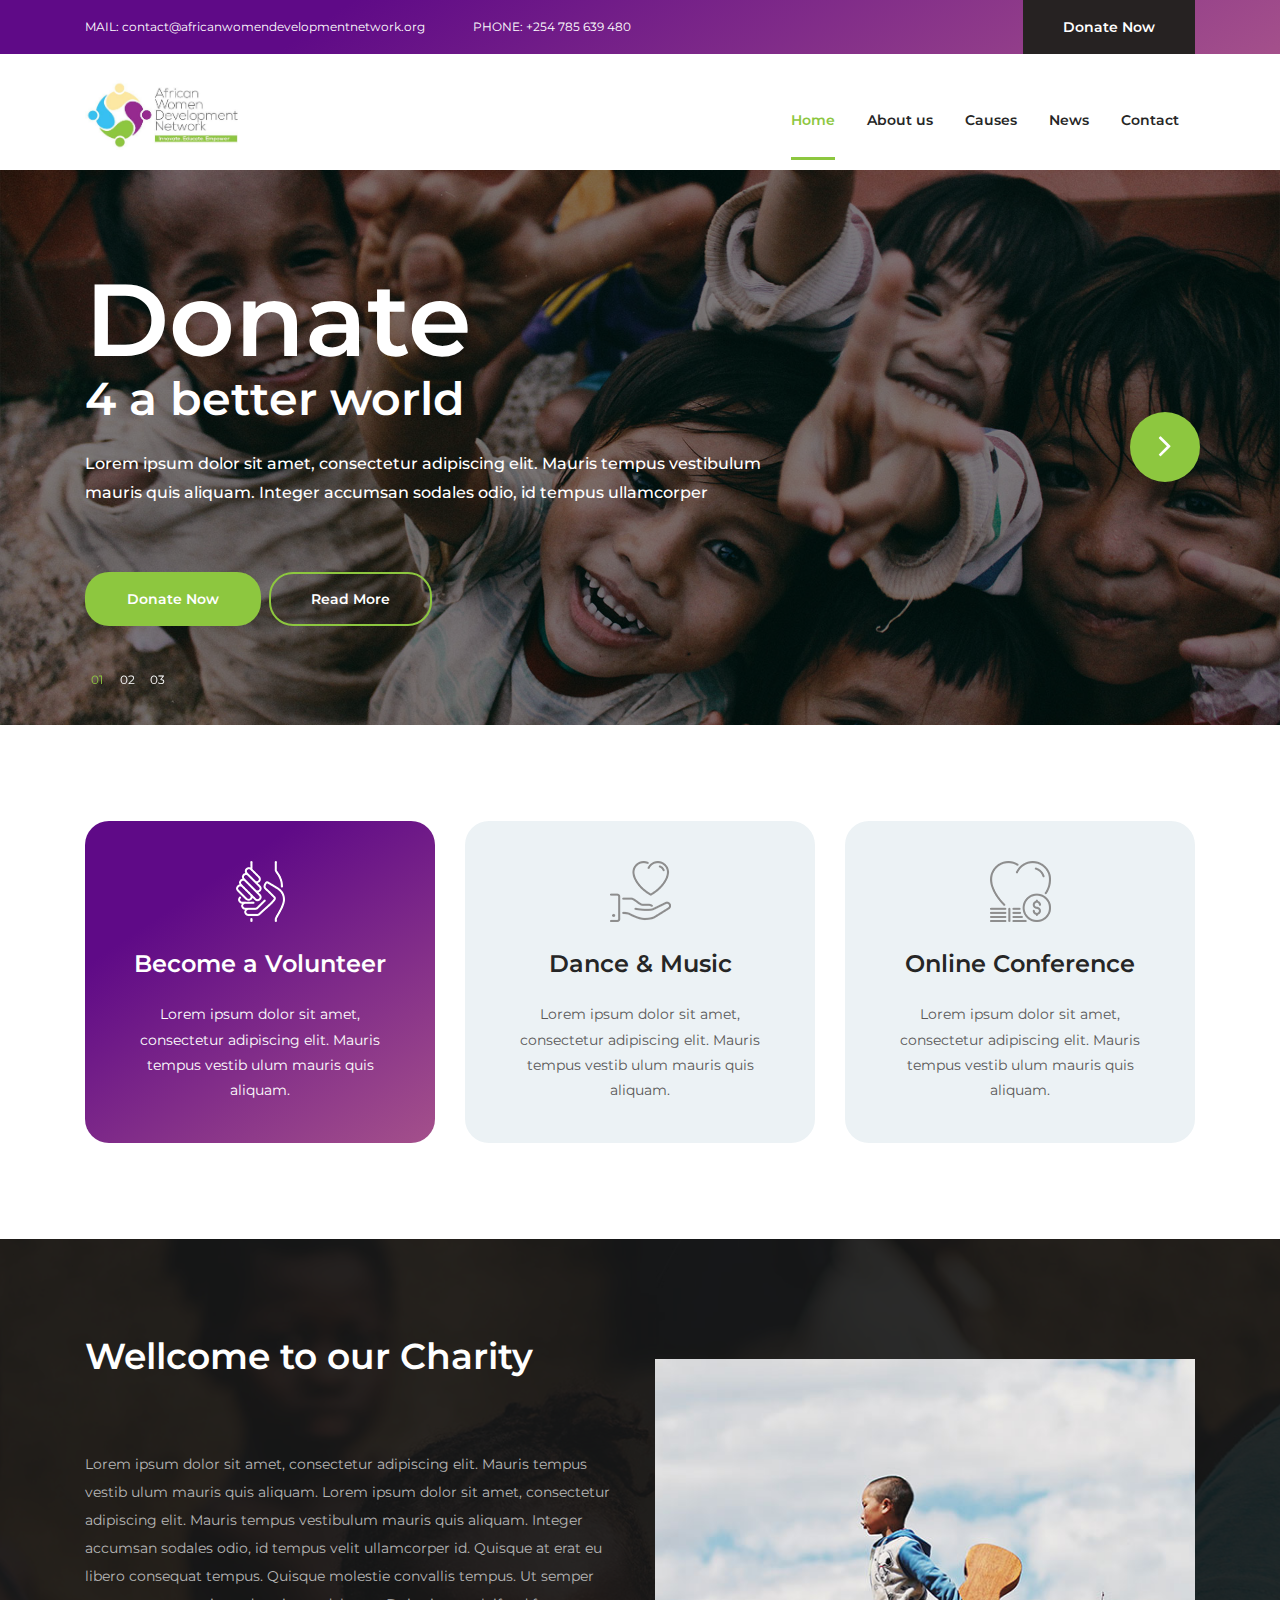
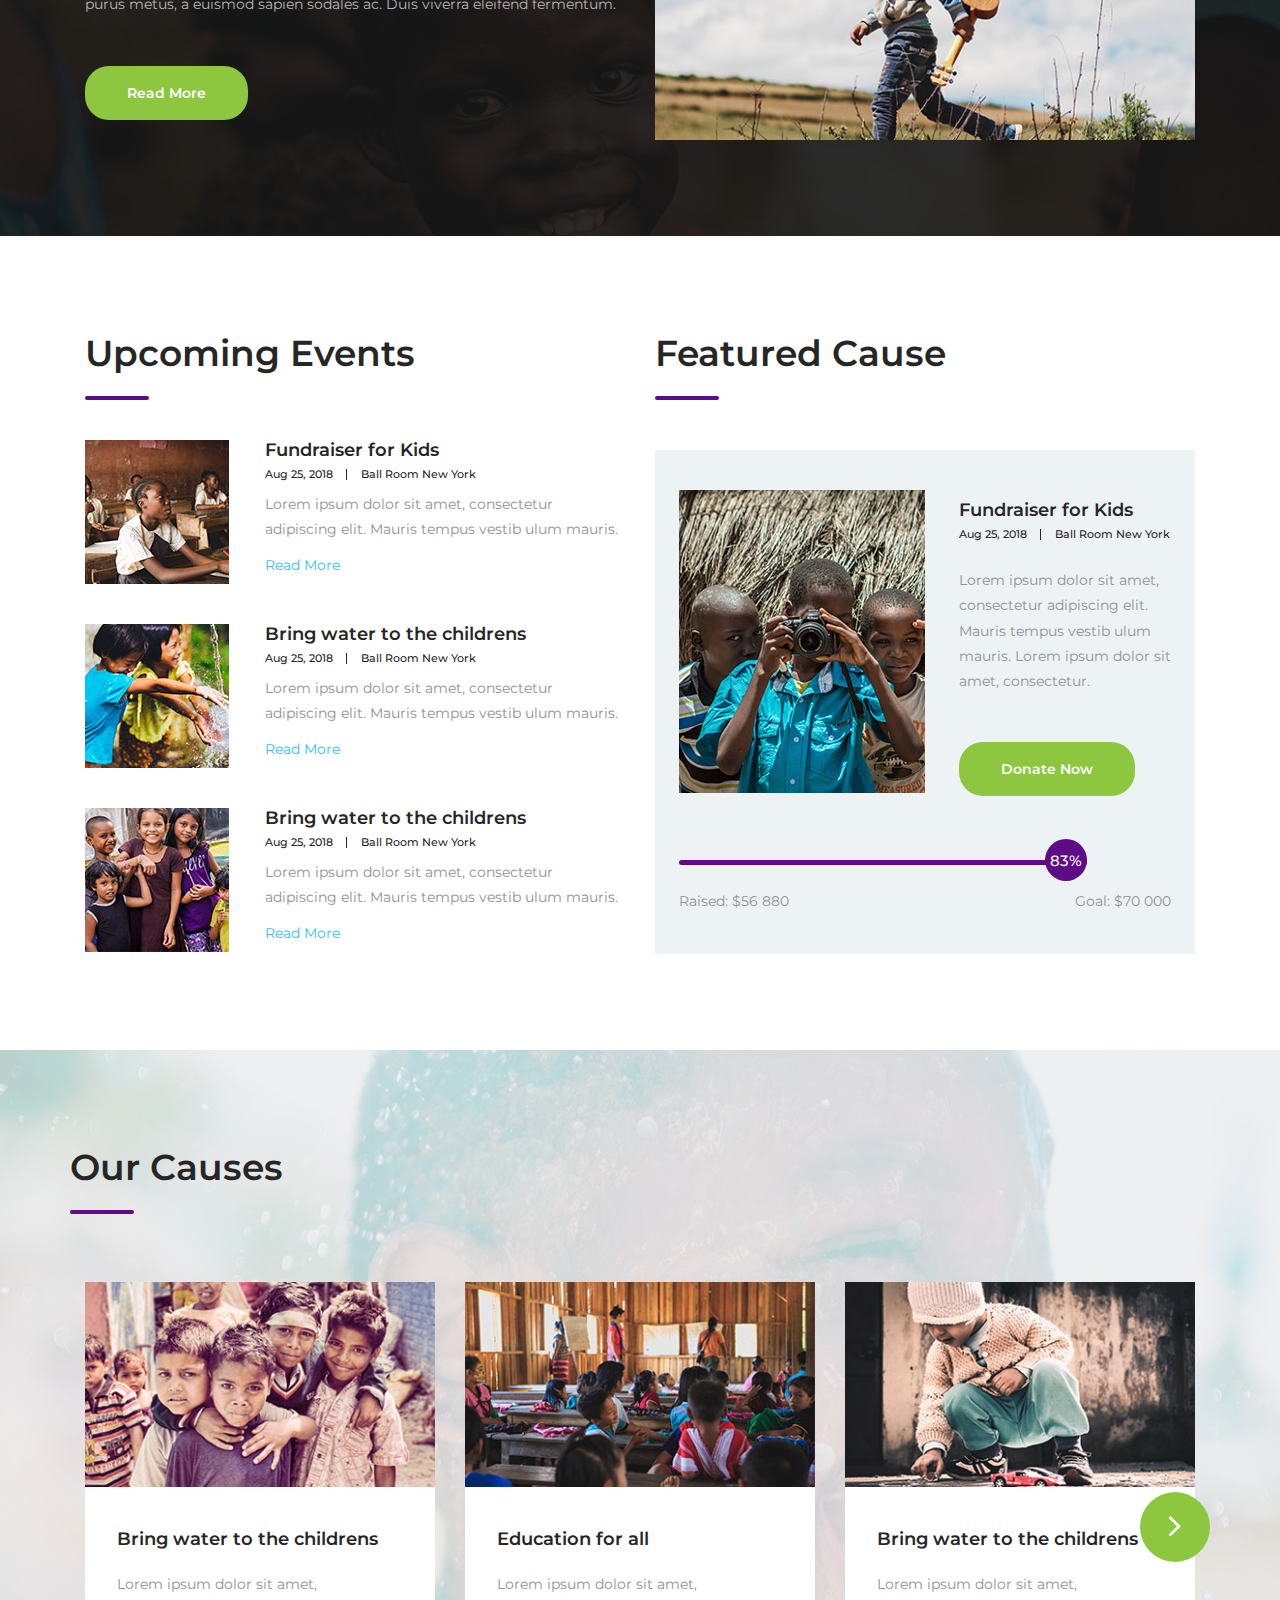
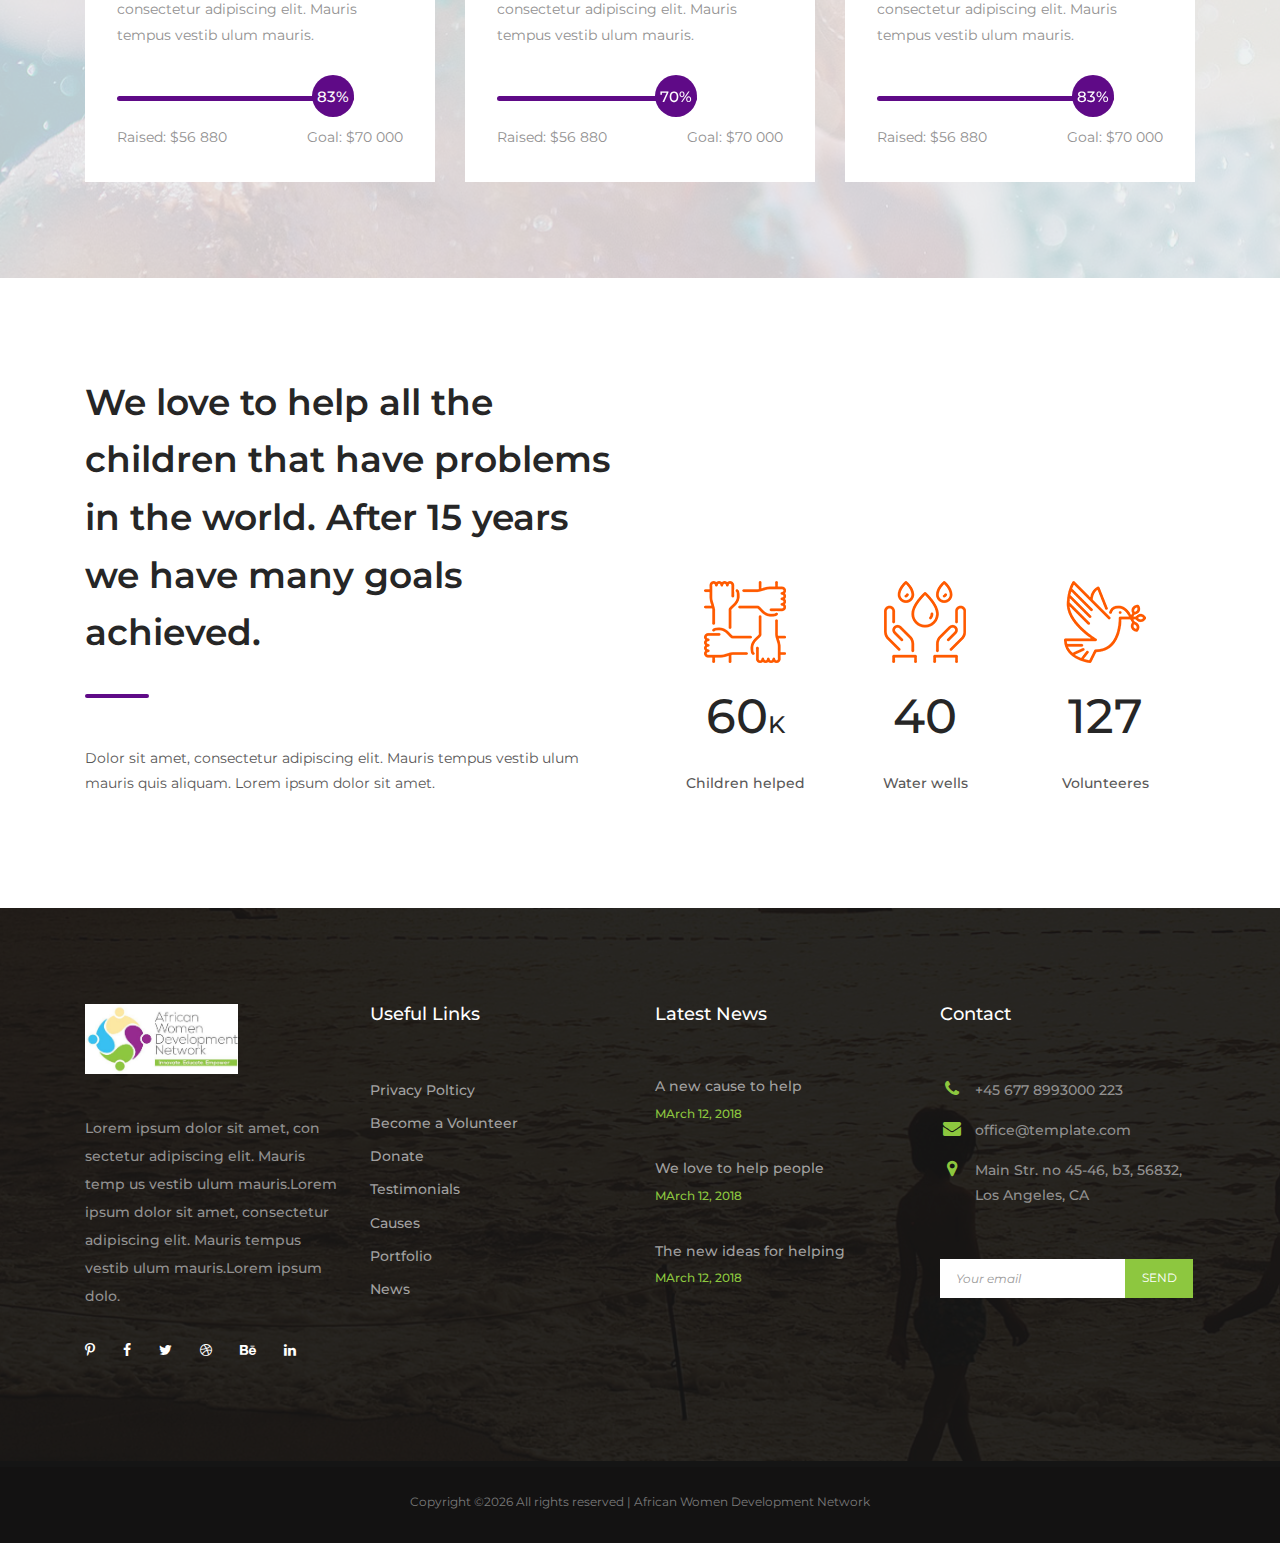
==== commit bd975308: "color and logo changes" ====
--- a/index.html
+++ b/index.html
@@ -65,7 +65,7 @@
                             <li class="current-menu-item"><a href="/index.html">Home</a></li>
                             <li><a href="/about.html">About us</a></li>
                             <li><a href="/causes.html">Causes</a></li>
-                            <li><a href="/portfolio.html">Gallery</a></li>
+                            
                             <li><a href="/news.html">News</a></li>
                             <li><a href="/contact.html">Contact</a></li>
                         </ul>
@@ -766,7 +766,10 @@
                 <div class="row">
                     <div class="col-12 col-md-6 col-lg-3">
                         <div class="foot-about">
-                            <h2><a class="foot-logo" href="#"><img src="images/foot-logo.png" alt=""></a></h2>
+                            <h2><a class="foot-logo" href="index.html">
+                                    <img class="d-block" style="width: auto; height: 70px" src="images/logo.jpg"
+                                        alt="logo">
+                                </a></h2>
 
                             <p>Lorem ipsum dolor sit amet, con sectetur adipiscing elit. Mauris temp us vestib ulum mauris.Lorem ipsum dolor sit amet, consectetur adipiscing elit. Mauris tempus vestib ulum mauris.Lorem ipsum dolo.</p>
 
--- a/style.css
+++ b/style.css
@@ -222,8 +222,8 @@
 
 .site-navigation ul li a:hover,
 .site-navigation ul li.current-menu-item a {
-    border-bottom: 3px solid #ff5a00;
-    color: #ff5a00;
+    border-bottom: 3px solid #8DC73F;
+    color:#8DC73F;
 }
 
 /*
@@ -311,7 +311,7 @@
 }
 
 .hero-slider .swiper-pagination-bullet-active {
-    color: #ff5a00;
+    color: #8DC73F;
 }
 
 .hero-slider .swiper-button-next,
@@ -320,12 +320,7 @@
     height: 70px;
     margin-top: -35px;
     border-radius: 50%;
-    background: -moz-linear-gradient(180deg, rgba(255,90,0,1) 0%, rgba(255,54,0,1) 100%); /* ff3.6+ */
-    background: -webkit-gradient(linear, left top, right top, color-stop(0%, rgba(255,90,0,1)), color-stop(100%, rgba(1255,54,0,1))); /* safari4+,chrome */
-    background: -webkit-linear-gradient(180deg, rgba(255,90,0,1) 0%, rgba(255,54,0,1) 100%); /* safari5.1+,chrome10+ */
-    background: -o-linear-gradient(180deg, rgba(255,90,0,1) 0%, rgba(255,54,0,1) 100%); /* opera 11.10+ */
-    background: -ms-linear-gradient(180deg, rgba(255,90,0,1) 0%, rgba(255,54,0,1) 100%); /* ie10+ */
-    background: linear-gradient(270deg, rgba(255,90,0,1) 0%, rgba(255,54,0,1) 100%); /* w3c */
+    background: #8dc73f;
     filter: progid:DXImageTransform.Microsoft.gradient( startColorstr='#ff5a00', endColorstr='#ff3600',GradientType=1 ); /* ie6-9 */
     transition: all .35s;
 }
@@ -421,12 +416,12 @@
 ----------------------------------*/
 .btn {
     padding: 18px 40px;
-    border: 2px solid #262626;
+    border: 2px solid #8DC73F;
     border-radius: 24px;
     font-size: 14px;
     font-weight: 600;
     line-height: 1;
-    color: #262626;
+    color: #8DC73F;
     outline: none;
 }
 
@@ -435,21 +430,21 @@
 }
 
 .btn.orange-border {
-    border-color: #ff5a00;
+    border-color:#8DC73F;
 }
 
 .btn.orange-border:hover,
 .btn.gradient-bg {
     border-color: transparent;
-    background-color: #7f53ac;
-    background-image: linear-gradient(315deg, #7f53ac 0%, #647dee 74%);
+    background-color: #8DC73F;
+    
     filter: progid:DXImageTransform.Microsoft.gradient( startColorstr='#ff5a00', endColorstr='#ff3600',GradientType=1 ); /* ie6-9 */
     color: #fff;
 }
 
 .btn.gradient-bg:hover {
     background: transparent;
-    border-color: #9921E8;
+    border-color: #8DC73F;
 }
 
 /*
@@ -476,12 +471,7 @@
 
 .accordion-wrap .entry-title.active {
     border: 0;
-    background: -moz-linear-gradient(180deg, rgba(255,90,0,1) 0%, rgba(255,54,0,1) 100%); /* ff3.6+ */
-    background: -webkit-gradient(linear, left top, right top, color-stop(0%, rgba(255,90,0,1)), color-stop(100%, rgba(1255,54,0,1))); /* safari4+,chrome */
-    background: -webkit-linear-gradient(180deg, rgba(255,90,0,1) 0%, rgba(255,54,0,1) 100%); /* safari5.1+,chrome10+ */
-    background: -o-linear-gradient(180deg, rgba(255,90,0,1) 0%, rgba(255,54,0,1) 100%); /* opera 11.10+ */
-    background: -ms-linear-gradient(180deg, rgba(255,90,0,1) 0%, rgba(255,54,0,1) 100%); /* ie10+ */
-    background: linear-gradient(270deg, rgba(255,90,0,1) 0%, rgba(255,54,0,1) 100%); /* w3c */
+    background: linear-gradient(326deg, #a4508b 0%, #5f0a87 74%);
     filter: progid:DXImageTransform.Microsoft.gradient( startColorstr='#ff5a00', endColorstr='#ff3600',GradientType=1 ); /* ie6-9 */
     color: #fff;
 }
@@ -524,7 +514,7 @@
     padding: 12px 32px;
     margin-right: 6px;
     border-radius: 30px;
-    background: #f3f3f3;
+    background: linear-gradient(326deg, #a4508b 0%, #5f0a87 74%);
     font-size: 14px;
     font-weight: 600;
     color: #262626;
@@ -534,15 +524,10 @@
 
 ul.tabs-nav .tab-nav.active {
     border: 0;
-    background: -moz-linear-gradient(180deg, rgba(255,90,0,1) 0%, rgba(255,54,0,1) 100%); /* ff3.6+ */
-    background: -webkit-gradient(linear, left top, right top, color-stop(0%, rgba(255,90,0,1)), color-stop(100%, rgba(1255,54,0,1))); /* safari4+,chrome */
-    background: -webkit-linear-gradient(180deg, rgba(255,90,0,1) 0%, rgba(255,54,0,1) 100%); /* safari5.1+,chrome10+ */
-    background: -o-linear-gradient(180deg, rgba(255,90,0,1) 0%, rgba(255,54,0,1) 100%); /* opera 11.10+ */
-    background: -ms-linear-gradient(180deg, rgba(255,90,0,1) 0%, rgba(255,54,0,1) 100%); /* ie10+ */
-    background: linear-gradient(270deg, rgba(255,90,0,1) 0%, rgba(255,54,0,1) 100%); /* w3c */
+    background: linear-gradient(326deg, #a4508b 0%, #5f0a87 74%);
     filter: progid:DXImageTransform.Microsoft.gradient( startColorstr='#ff5a00', endColorstr='#ff3600',GradientType=1 ); /* ie6-9 */
     color: #fff;
-}
+};
 
 .tabs .tab-nav {
     margin-bottom: -1px;
@@ -577,6 +562,7 @@
     width: 156px;
     height: 156px;
     margin: 0 auto;
+
 }
 
 .circular-progress-bar .circle strong {
@@ -644,12 +630,8 @@
 .icon-box:hover,
 .icon-box.active {
     border: 0;
-    background: -moz-linear-gradient(180deg, rgba(255,90,0,1) 0%, rgba(255,54,0,1) 100%); /* ff3.6+ */
-    background: -webkit-gradient(linear, left top, right top, color-stop(0%, rgba(255,90,0,1)), color-stop(100%, rgba(1255,54,0,1))); /* safari4+,chrome */
-    background: -webkit-linear-gradient(180deg, rgba(255,90,0,1) 0%, rgba(255,54,0,1) 100%); /* safari5.1+,chrome10+ */
-    background: -o-linear-gradient(180deg, rgba(255,90,0,1) 0%, rgba(255,54,0,1) 100%); /* opera 11.10+ */
-    background: -ms-linear-gradient(180deg, rgba(255,90,0,1) 0%, rgba(255,54,0,1) 100%); /* ie10+ */
-    background: linear-gradient(270deg, rgba(255,90,0,1) 0%, rgba(255,54,0,1) 100%); /* w3c */
+   background-color: #a4508b;
+    background-image: linear-gradient(326deg, #a4508b 0%, #5f0a87 74%);
     filter: progid:DXImageTransform.Microsoft.gradient( startColorstr='#ff5a00', endColorstr='#ff3600',GradientType=1 ); /* ie6-9 */
     color: #fff;
 }
@@ -707,7 +689,7 @@
     width:100%;
     height:5px;
     border-radius: 3px;
-    background:#d6dee1;
+    background:##38C0F2;
 }
 
 .barfiller .fill {
@@ -716,7 +698,7 @@
     width:0px;
     height:100%;
     border-radius: 3px;
-    background:#333;
+    background:#5F0A87!important;
     z-index:1;
 }
 
@@ -737,7 +719,7 @@
     font-weight: 500;
     line-height: 1;
     text-align: center;
-    background: #ff5a00;
+    background: #5F0A87;
     color: #fff;
 }
 
@@ -789,7 +771,7 @@
     width: 64px;
     height: 4px;
     border-radius: 2px;
-    background: #ff5a00;
+    background:;
 }
 
 .welcome-content .entry-content {
@@ -831,7 +813,7 @@
     width: 64px;
     height: 4px;
     border-radius: 2px;
-    background: #ff5a00;
+    background: #5F0A87;
 }
 
 @media screen and (max-width: 992px) {
@@ -902,7 +884,7 @@
     display: block;
     margin-top: 10px;
     font-size: 14px;
-    color: #ff5a00;
+    color: #38C0F2;
     text-decoration: none;
 }
 
@@ -1048,12 +1030,7 @@
     height: 70px;
     margin-top: -10px;
     border-radius: 50%;
-    background: -moz-linear-gradient(180deg, rgba(255,90,0,1) 0%, rgba(255,54,0,1) 100%); /* ff3.6+ */
-    background: -webkit-gradient(linear, left top, right top, color-stop(0%, rgba(255,90,0,1)), color-stop(100%, rgba(1255,54,0,1))); /* safari4+,chrome */
-    background: -webkit-linear-gradient(180deg, rgba(255,90,0,1) 0%, rgba(255,54,0,1) 100%); /* safari5.1+,chrome10+ */
-    background: -o-linear-gradient(180deg, rgba(255,90,0,1) 0%, rgba(255,54,0,1) 100%); /* opera 11.10+ */
-    background: -ms-linear-gradient(180deg, rgba(255,90,0,1) 0%, rgba(255,54,0,1) 100%); /* ie10+ */
-    background: linear-gradient(270deg, rgba(255,90,0,1) 0%, rgba(255,54,0,1) 100%); /* w3c */
+    background: #8DC73F;
     filter: progid:DXImageTransform.Microsoft.gradient( startColorstr='#ff5a00', endColorstr='#ff3600',GradientType=1 ); /* ie6-9 */
     transition: all .35s;
 }
@@ -1156,7 +1133,7 @@
     width: 64px;
     height: 4px;
     border-radius: 2px;
-    background: #ff5a00;
+    background: #8DC73F;
 }
 
 .about-page .page-header {
@@ -1221,7 +1198,7 @@
     font-weight: 500;
     font-style: italic;
     line-height: 1;
-    color: #ff5a00;
+    color: #8DC73F;
 }
 
 .testimonial-cont .entry-content {
@@ -1244,7 +1221,7 @@
     width: 64px;
     height: 4px;
     border-radius: 2px;
-    background: #ff5a00;
+    background: #8DC73F;
 }
 
 .testimonial-cont .entry-footer img {
@@ -1261,12 +1238,12 @@
 }
 
 .testimonial-cont .entry-footer h4 span {
-    color: #ff5a00;
+    color: #8DC73F;
 }
 
 .help-us {
     padding: 70px 0 96px;
-    background: #ff3700;
+    background: linear-gradient(326deg, #a4508b 0%, #5f0a87 74%);
 }
 
 .help-us h2 {
@@ -1456,7 +1433,7 @@
 }
 
 .donation-form .radio-label > input:checked + .donate-amount {
-    border-color: #ff5a00;
+    border-color: #8DC73F;
 }
 
 .donation-form .payment-type input[type="radio"] {
@@ -1491,11 +1468,11 @@
     width: 4px;
     height: 4px;
     border-radius: 50%;
-    background: #ff5e06;
+    background: #8DC73F;
 }
 
 .donation-form .payment-type input[type="radio"]:checked + .payment-type-radio {
-    border-color: #ff5e06;
+    border-color: #8DC73F;
 }
 
 
@@ -1572,7 +1549,7 @@
     margin-top: 10px;
     font-size: 14px;
     font-weight: 500;
-    color: #ff5a00;
+    color: #8DC73F;
 }
 
 /*--------------------------------------------------------------
@@ -1621,7 +1598,7 @@
 .news-content .posted-date {
     font-size: 14px;
     font-weight: 500;
-    color: #ff5a00;
+    color: #38C0F2;
 }
 
 .post-metas {
@@ -1676,7 +1653,7 @@
 
 .pagination a:hover,
 .pagination .active a {
-    color: #ff3900;
+    color: #8DC73F;
 }
 
 /*--------------------------------------------------------------
@@ -1716,7 +1693,7 @@
     margin-left: -5px;
     font-size: 14px;
     font-weight: 500;
-    background: #ff5a00;
+    background: #8DC73F;
     color: #fff;
     cursor: pointer;
     outline: none;
@@ -1768,7 +1745,7 @@
 
 .popular-posts .posted-date {
     font-size: 12px;
-    color: #ff5a00;
+    color: #38C0F2;
 }
 
 /*
@@ -1915,7 +1892,7 @@
 }
 
 .contact-page-wrap .entry-content ul.contact-social li a {
-    color: #ff3700;
+    color:#8DC73F;
 }
 
 .contact-page-wrap .entry-content ul.contact-info {
@@ -1934,7 +1911,7 @@
     width: 28px;
     margin-right: 10px;
     font-size: 18px;
-    color: #ff5a00;
+    color:  #8DC73F;
     text-align: center;
 }
 
@@ -2041,7 +2018,7 @@
 }
 
 .footer-widgets ul li a:hover {
-    color: #ff5a00;
+    color:#8DC73F;
 }
 
 .foot-about p {
@@ -2069,7 +2046,7 @@
 
 .foot-latest-news ul li .posted-date {
     font-size: 12px;
-    color: #ff5a00;
+    color:#8DC73F;
 }
 
 .foot-contact ul li {
@@ -2083,7 +2060,7 @@
     margin-right: 10px;
     font-size: 18px;
     text-align: center;
-    color: #ff5a00;
+    color: #8DC73F;
 }
 
 .foot-contact ul li span {
@@ -2120,7 +2097,7 @@
     font-size: 12px;
     line-height: 1;
     text-transform: uppercase;
-    background: #ff5a00;
+    background:#8DC73F;
     color: #fff;
     cursor: pointer;
     outline: none;
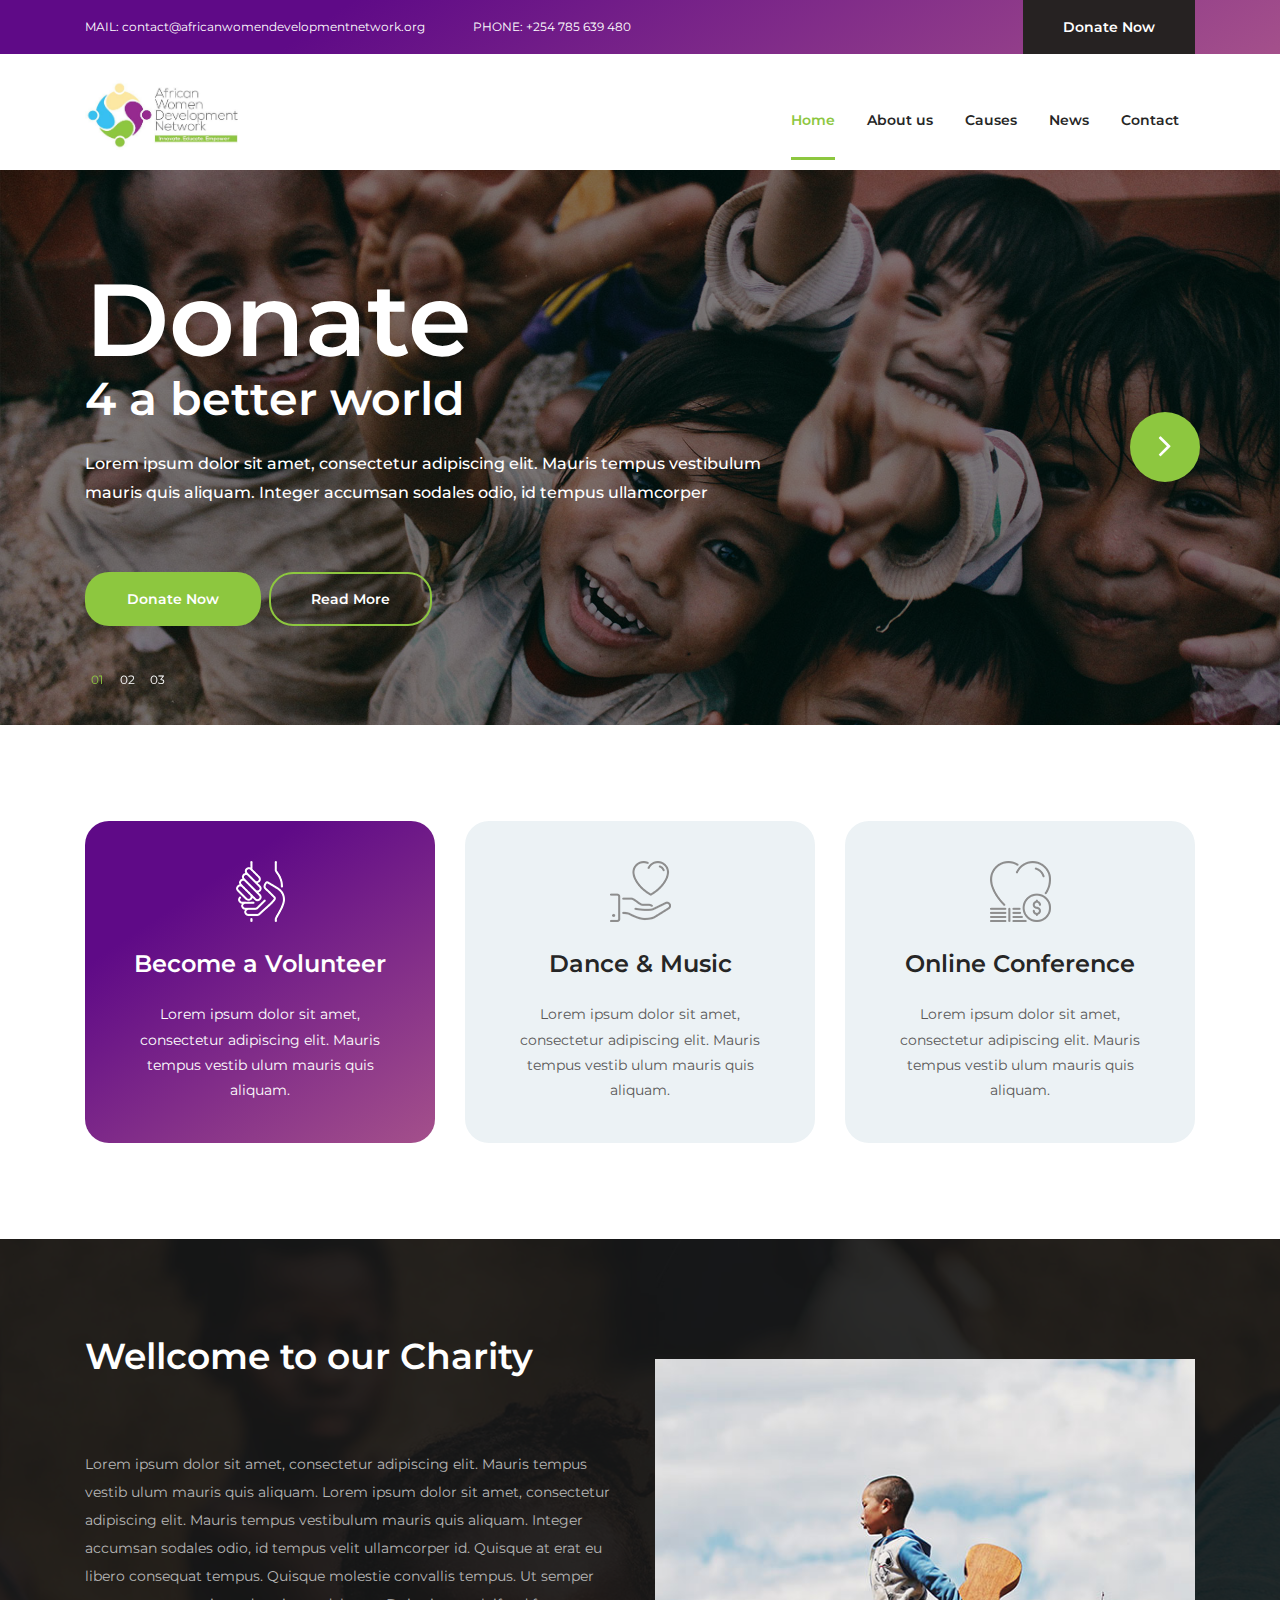
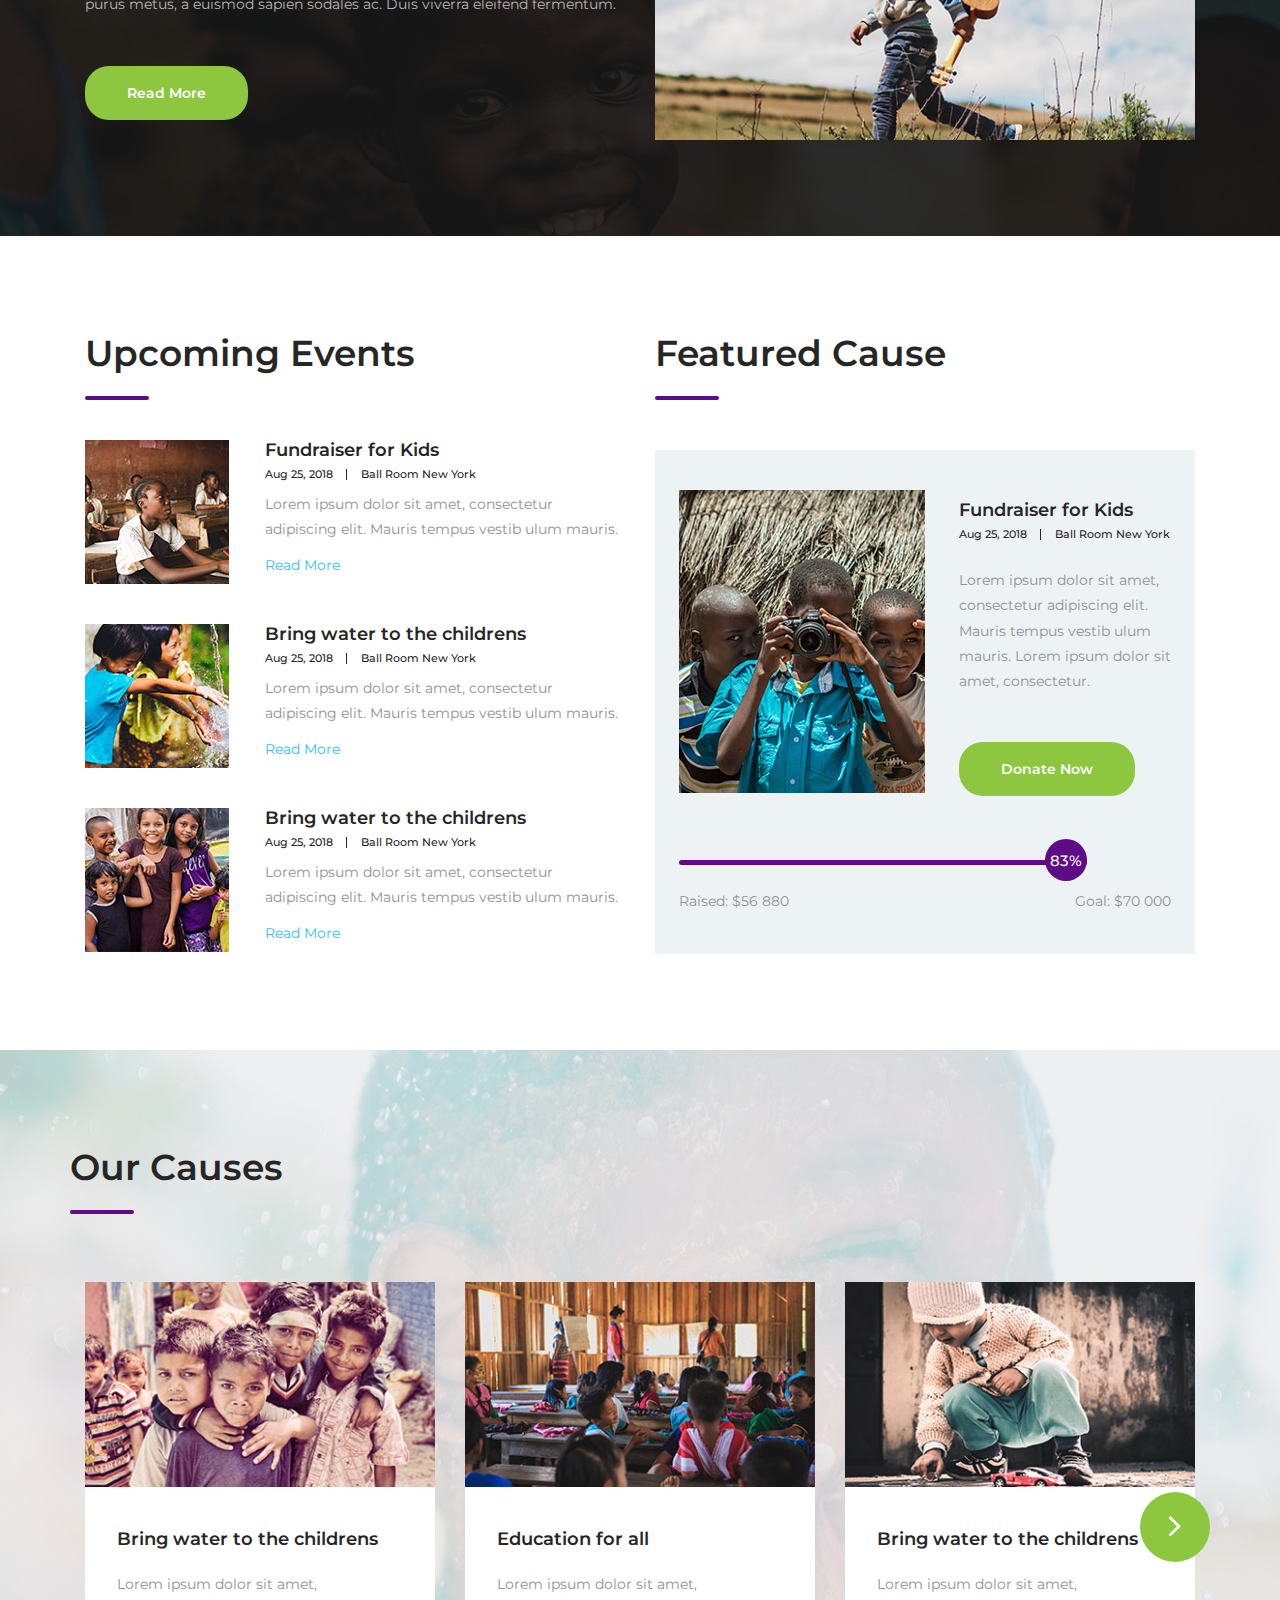
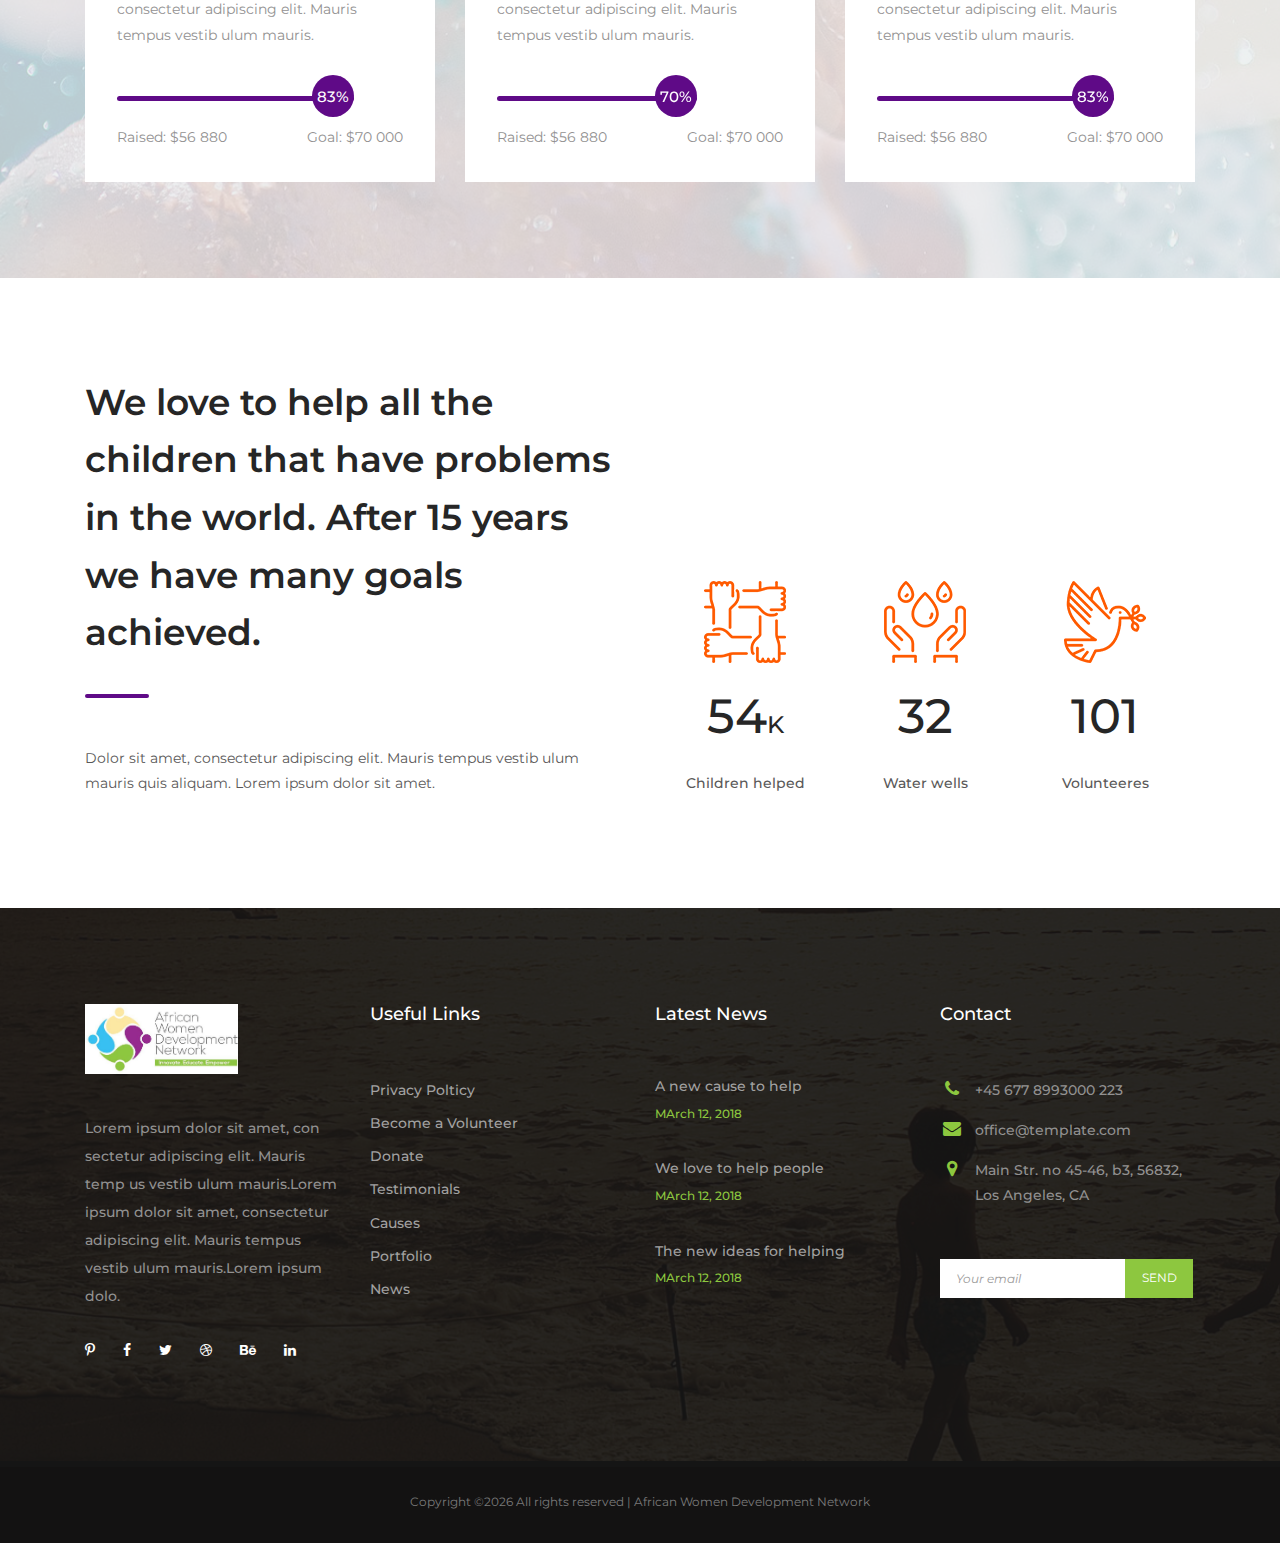
==== commit c7473277: "html" ====
--- a/index.html
+++ b/index.html
@@ -63,11 +63,10 @@
                     <nav class="site-navigation d-flex justify-content-end align-items-center">
                         <ul class="d-flex flex-column flex-lg-row justify-content-lg-end align-content-center">
                             <li class="current-menu-item"><a href="/index.html">Home</a></li>
-                            <li><a href="/about.html">About us</a></li>
-                            <li><a href="/causes.html">Causes</a></li>
-                            
-                            <li><a href="/news.html">News</a></li>
-                            <li><a href="/contact.html">Contact</a></li>
+                            <li><a href="about.html">About us</a></li>
+                            <li><a href="causes.html">Causes</a></li>
+                            <li><a href="news.html">News</a></li>
+                            <li><a href="contact.html">Contact</a></li>
                         </ul>
                     </nav><!-- .site-navigation -->
 
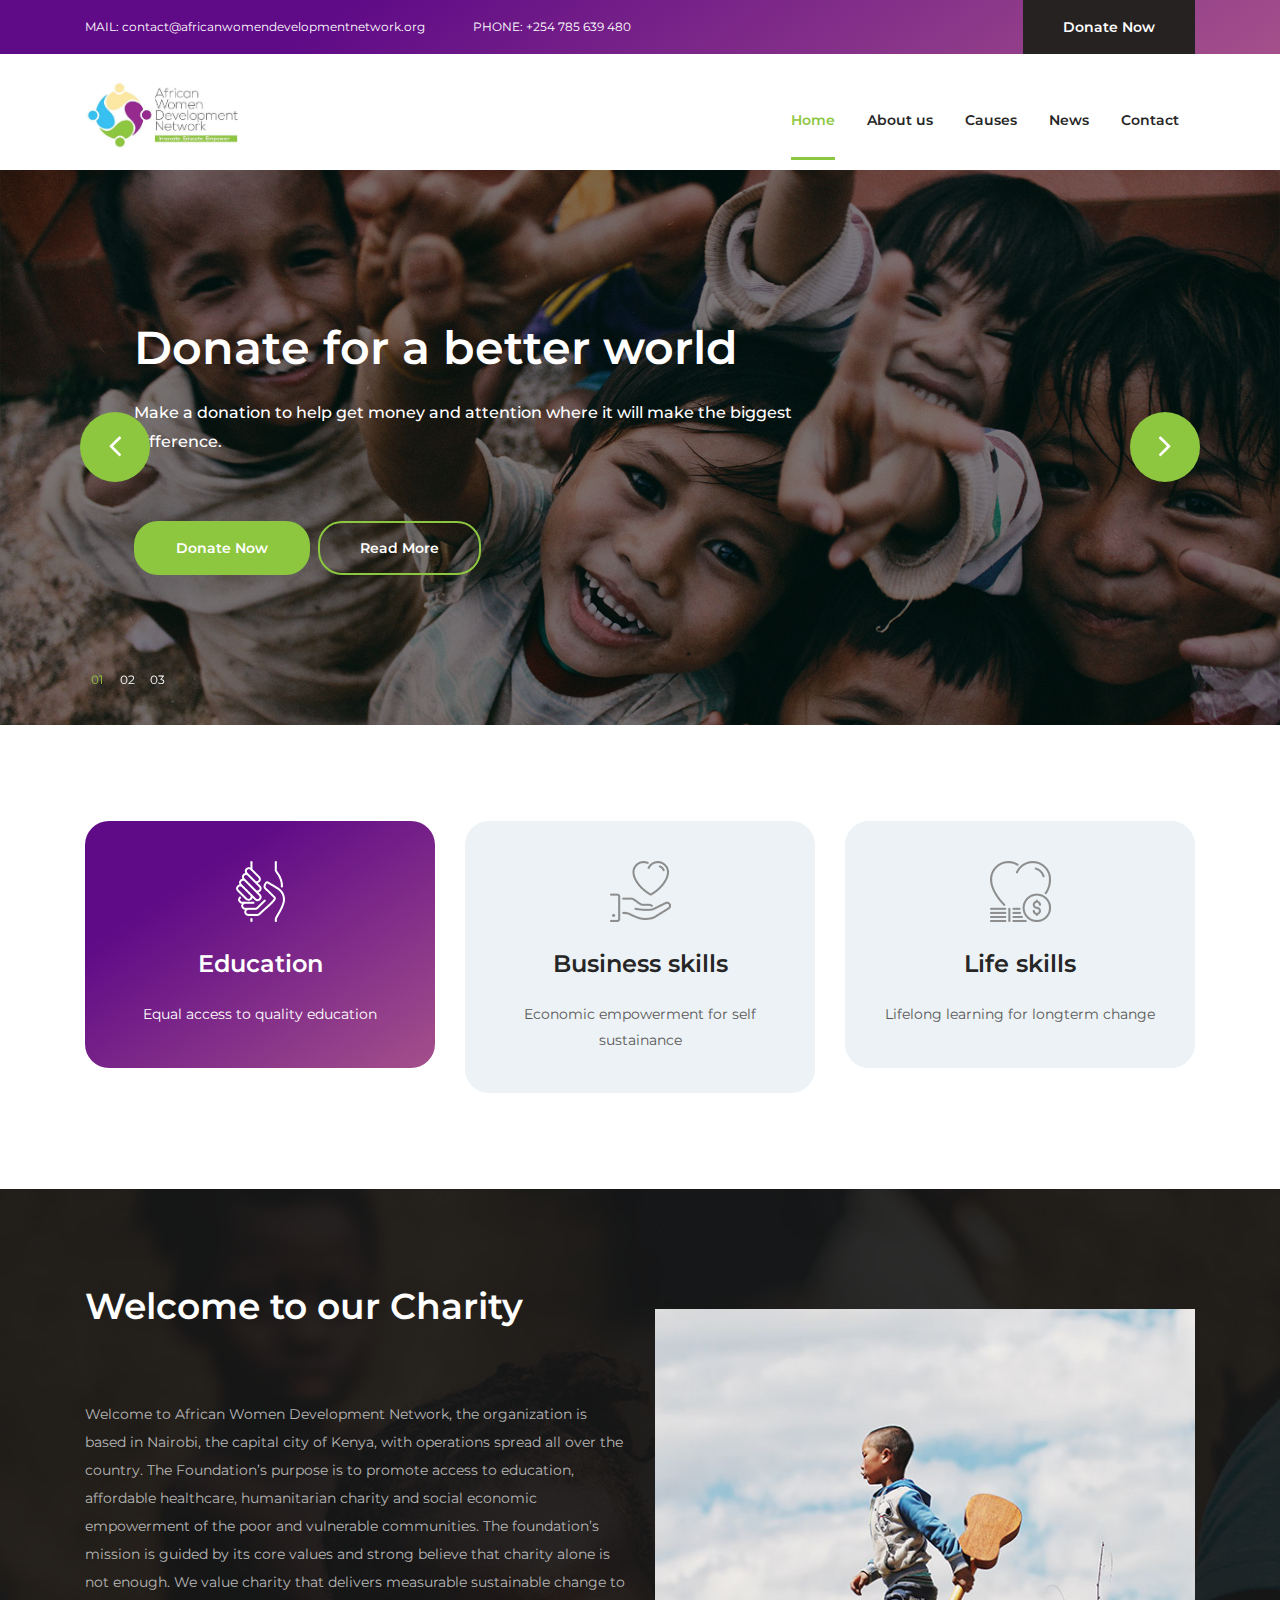
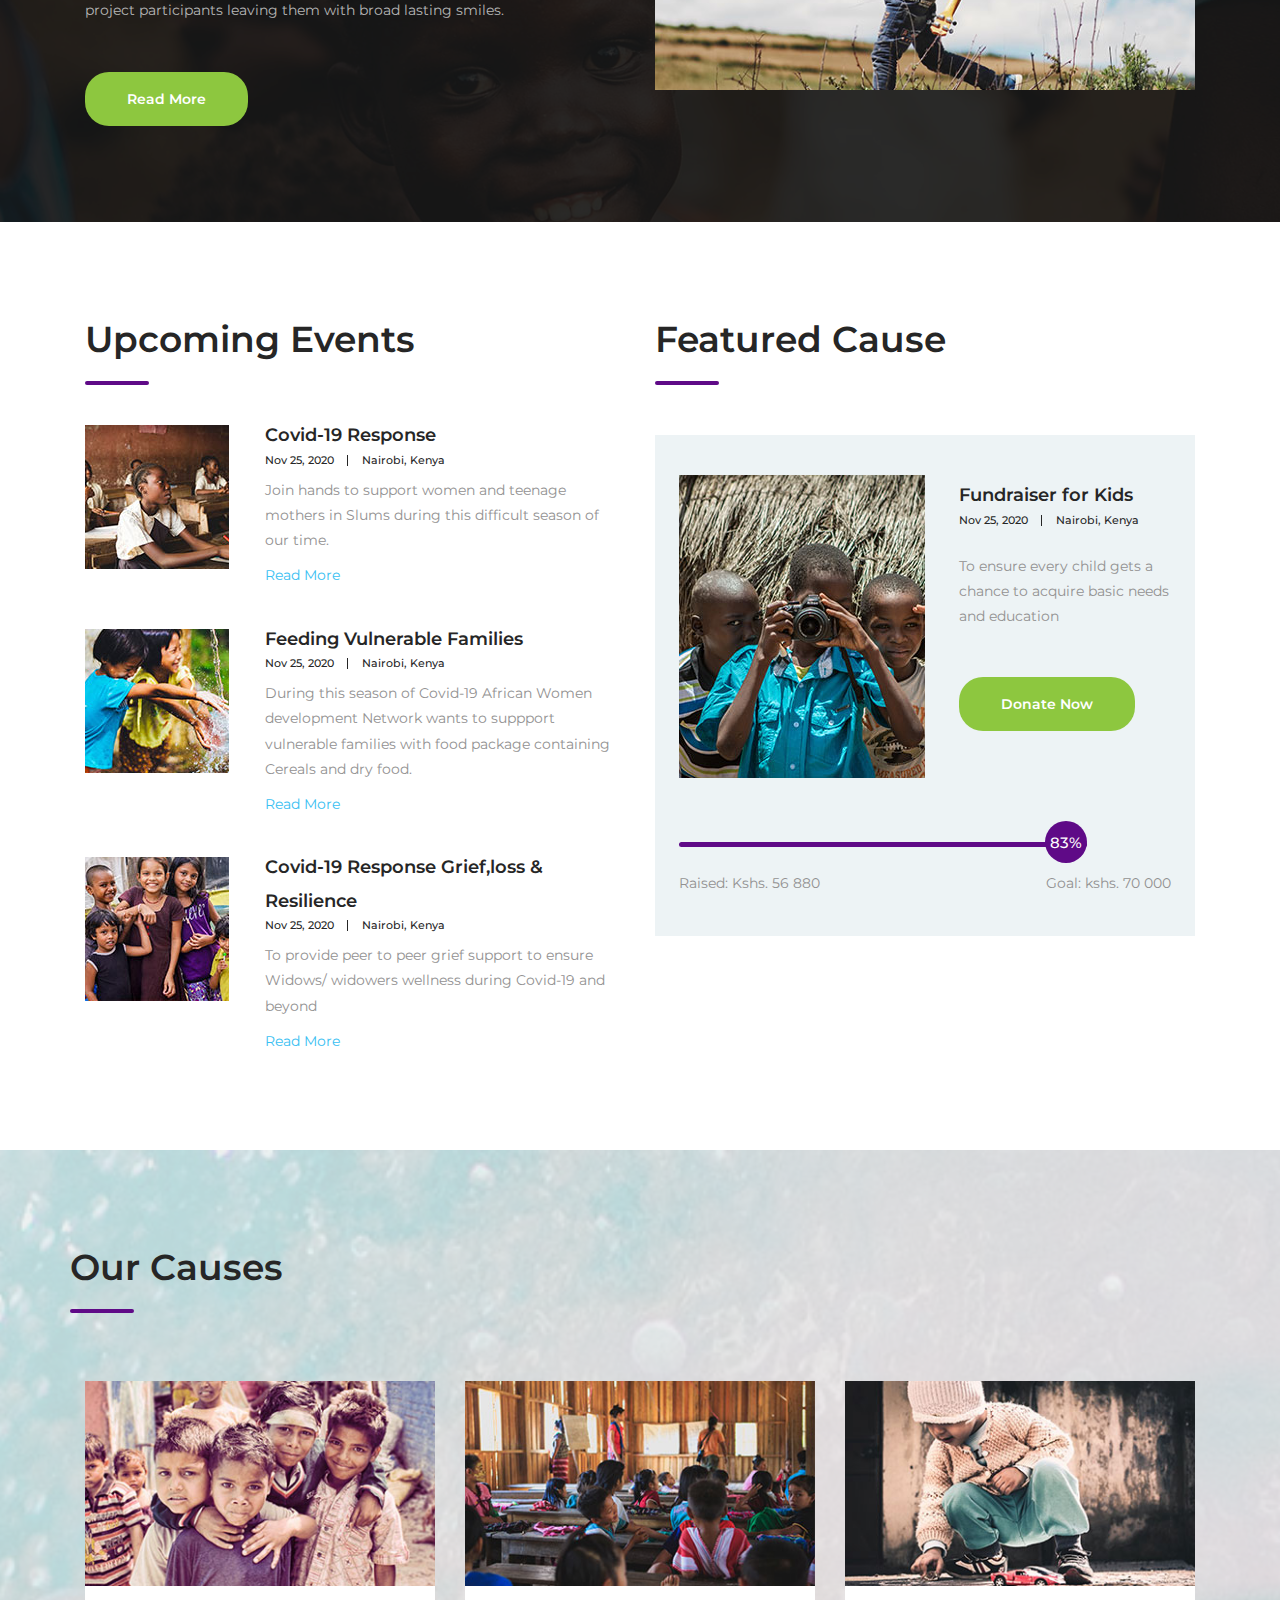
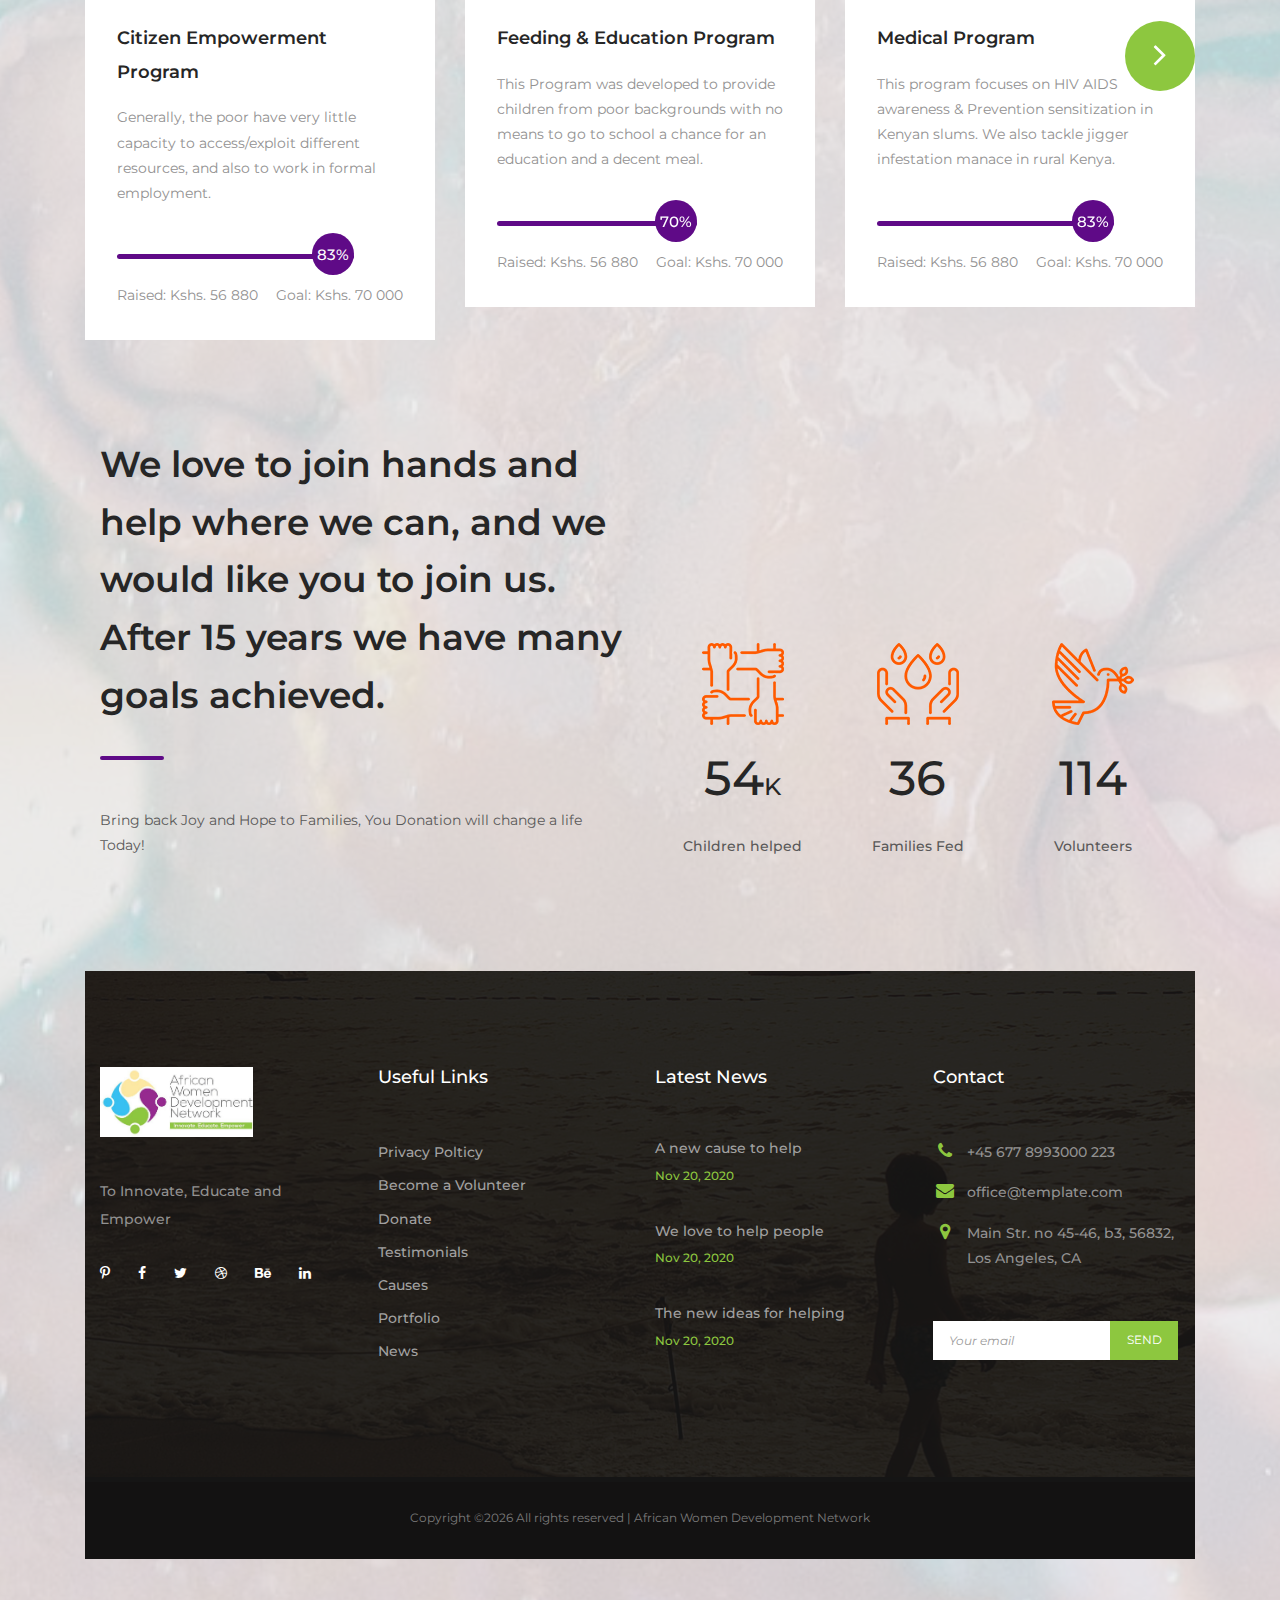
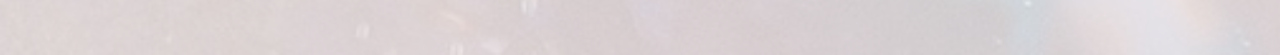
==== commit 3e819d53: "chnages" ====
--- a/index.html
+++ b/index.html
@@ -63,10 +63,11 @@
                     <nav class="site-navigation d-flex justify-content-end align-items-center">
                         <ul class="d-flex flex-column flex-lg-row justify-content-lg-end align-content-center">
                             <li class="current-menu-item"><a href="/index.html">Home</a></li>
-                            <li><a href="about.html">About us</a></li>
-                            <li><a href="causes.html">Causes</a></li>
-                            <li><a href="news.html">News</a></li>
-                            <li><a href="contact.html">Contact</a></li>
+                            <li><a href="/about.html">About us</a></li>
+                            <li><a href="/causes.html">Causes</a></li>
+                            
+                            <li><a href="/news.html">News</a></li>
+                            <li><a href="/contact.html">Contact</a></li>
                         </ul>
                     </nav><!-- .site-navigation -->
 
@@ -90,14 +91,16 @@
                 <div class="hero-content-overlay position-absolute w-100 h-100">
                     <div class="container h-100">
                         <div class="row h-100">
-                            <div class="col-12 col-lg-8 d-flex flex-column justify-content-center align-items-start">
+                            <div
+                                class="col-12 col-lg-8 d-flex flex-column justify-content-center align-items-start pl-5 ml-3">
                                 <header class="entry-header">
-                                    <h1>Donate</h1>
-                                    <h4>4 a better world</h4>
+                                    <h1></h1>
+                                    <h4>Donate for a better world</h4>
                                 </header><!-- .entry-header -->
 
                                 <div class="entry-content mt-4">
-                                    <p>Lorem ipsum dolor sit amet, consectetur adipiscing elit. Mauris tempus vestibulum mauris quis aliquam. Integer accumsan sodales odio, id tempus ullamcorper</p>
+                                    <p>Make a donation to help get money and attention where it will make the biggest
+                                        difference.</p>
                                 </div><!-- .entry-content -->
 
                                 <footer class="entry-footer d-flex flex-wrap align-items-center mt-5">
@@ -116,14 +119,15 @@
                 <div class="hero-content-overlay position-absolute w-100 h-100">
                     <div class="container h-100">
                         <div class="row h-100">
-                            <div class="col-12 col-lg-8 d-flex flex-column justify-content-center align-items-start">
+                            <div
+                                class="col-12 col-lg-8 d-flex flex-column justify-content-center align-items-start pl-5 ml-3">
                                 <header class="entry-header">
-                                    <h1>Donate</h1>
-                                    <h4>4 a better world</h4>
+                                    <h1></h1>
+                                    <h4>Poverty reduction program</h4>
                                 </header><!-- .entry-header -->
 
                                 <div class="entry-content mt-4">
-                                    <p>Lorem ipsum dolor sit amet, consectetur adipiscing elit. Mauris tempus vestibulum mauris quis aliquam. Integer accumsan sodales odio, id tempus ullamcorper</p>
+                                    <p>This program is to reduce poverty and improve overall livelihood of the poor</p>
                                 </div><!-- .entry-content -->
 
                                 <footer class="entry-footer d-flex flex-wrap align-items-center mt-5">
@@ -142,14 +146,15 @@
                 <div class="hero-content-overlay position-absolute w-100 h-100">
                     <div class="container h-100">
                         <div class="row h-100">
-                            <div class="col-12 col-lg-8 d-flex flex-column justify-content-center align-items-start">
+                            <div
+                                class="col-12 col-lg-8 d-flex flex-column justify-content-center align-items-start pl-5 ml-3">
                                 <header class="entry-header">
-                                    <h1>Donate</h1>
-                                    <h4>4 a better world</h4>
+                                    <h1></h1>
+                                    <h4>Feeding Vulnerable Families</h4>
                                 </header><!-- .entry-header -->
 
                                 <div class="entry-content mt-4">
-                                    <p>Lorem ipsum dolor sit amet, consectetur adipiscing elit. Mauris tempus vestibulum mauris quis aliquam. Integer accumsan sodales odio, id tempus ullamcorper</p>
+                                    <p>We reach out and distribute food to vulnerable families</p>
                                 </div><!-- .entry-content -->
 
                                 <footer class="entry-footer d-flex flex-wrap align-items-center mt-5">
@@ -190,11 +195,11 @@
                         </figure>
 
                         <header class="entry-header">
-                            <h3 class="entry-title">Become a Volunteer</h3>
+                            <h3 class="entry-title">Education</h3>
                         </header>
 
                         <div class="entry-content">
-                            <p>Lorem ipsum dolor sit amet, consectetur adipiscing elit. Mauris tempus vestib ulum mauris quis aliquam. </p>
+                            <p>Equal access to quality education </p>
                         </div>
                     </div>
                 </div>
@@ -207,11 +212,11 @@
                         </figure>
 
                         <header class="entry-header">
-                            <h3 class="entry-title">Dance & Music</h3>
+                            <h3 class="entry-title">Business skills</h3>
                         </header>
 
                         <div class="entry-content">
-                            <p>Lorem ipsum dolor sit amet, consectetur adipiscing elit. Mauris tempus vestib ulum mauris quis aliquam. </p>
+                            <p>Economic empowerment for self sustainance </p>
                         </div>
                     </div>
                 </div>
@@ -224,11 +229,11 @@
                         </figure>
 
                         <header class="entry-header">
-                            <h3 class="entry-title">Online Conference</h3>
+                            <h3 class="entry-title">Life skills</h3>
                         </header>
 
                         <div class="entry-content">
-                            <p>Lorem ipsum dolor sit amet, consectetur adipiscing elit. Mauris tempus vestib ulum mauris quis aliquam. </p>
+                            <p>Lifelong learning for longterm change </p>
                         </div>
                     </div>
                 </div>
@@ -242,11 +247,17 @@
                 <div class="col-12 col-lg-6 order-2 order-lg-1">
                     <div class="welcome-content">
                         <header class="entry-header">
-                            <h2 class="entry-title">Wellcome to our Charity</h2>
+                            <h2 class="entry-title">Welcome to our Charity</h2>
                         </header><!-- .entry-header -->
 
                         <div class="entry-content mt-5">
-                            <p>Lorem ipsum dolor sit amet, consectetur adipiscing elit. Mauris tempus vestib ulum mauris quis aliquam. Lorem ipsum dolor sit amet, consectetur adipiscing elit. Mauris tempus vestibulum mauris quis aliquam. Integer accumsan sodales odio, id tempus velit ullamcorper id. Quisque at erat eu libero consequat tempus. Quisque molestie convallis tempus. Ut semper purus metus, a euismod sapien sodales ac. Duis viverra eleifend fermentum.</p>
+                            <p>Welcome to African Women Development Network, the organization is based in Nairobi, the
+                                capital city of Kenya, with operations spread all over the country. The Foundation’s
+                                purpose is to promote access to education, affordable healthcare, humanitarian charity
+                                and social economic empowerment of the poor and vulnerable communities. The foundation’s
+                                mission is guided by its core values and strong believe that charity alone is not
+                                enough. We value charity that delivers measurable sustainable change to project
+                                participants leaving them with broad lasting smiles.</p>
                         </div><!-- .entry-content -->
 
                         <div class="entry-footer mt-5">
@@ -278,19 +289,20 @@
 
                             <div class="event-content-wrap">
                                 <header class="entry-header d-flex flex-wrap align-items-center">
-                                    <h3 class="entry-title w-100 m-0"><a href="#">Fundraiser for Kids</a></h3>
+                                    <h3 class="entry-title w-100 m-0"><a href="#">Covid-19 Response</a></h3>
 
                                     <div class="posted-date">
-                                        <a href="#">Aug 25, 2018 </a>
+                                        <a href="#">Nov 25, 2020 </a>
                                     </div><!-- .posted-date -->
 
                                     <div class="cats-links">
-                                        <a href="#">Ball Room New York</a>
+                                        <a href="#">Nairobi, Kenya</a>
                                     </div><!-- .cats-links -->
                                 </header><!-- .entry-header -->
 
                                 <div class="entry-content">
-                                    <p class="m-0">Lorem ipsum dolor sit amet, consectetur adipiscing elit. Mauris tempus vestib ulum mauris.</p>
+                                    <p class="m-0"> Join hands to support women and teenage mothers in Slums
+                                        during this difficult season of our time.</p>
                                 </div><!-- .entry-content -->
 
                                 <div class="entry-footer">
@@ -306,19 +318,21 @@
 
                             <div class="event-content-wrap">
                                 <header class="entry-header d-flex flex-wrap align-items-center">
-                                    <h3 class="entry-title w-100 m-0"><a href="#">Bring water to the childrens</a></h3>
+                                    <h3 class="entry-title w-100 m-0"><a href="#">Feeding Vulnerable Families</a></h3>
 
                                     <div class="posted-date">
-                                        <a href="#">Aug 25, 2018 </a>
+                                        <a href="#">Nov 25, 2020 </a>
                                     </div><!-- .posted-date -->
 
                                     <div class="cats-links">
-                                        <a href="#">Ball Room New York</a>
+                                        <a href="#">Nairobi, Kenya</a>
                                     </div><!-- .cats-links -->
                                 </header><!-- .entry-header -->
 
                                 <div class="entry-content">
-                                    <p class="m-0">Lorem ipsum dolor sit amet, consectetur adipiscing elit. Mauris tempus vestib ulum mauris.</p>
+                                    <p class="m-0">During this season of Covid-19 African Women development Network
+                                        wants to suppport vulnerable families with food package containing Cereals and
+                                        dry food.</p>
                                 </div><!-- .entry-content -->
 
                                 <div class="entry-footer">
@@ -334,19 +348,20 @@
 
                             <div class="event-content-wrap">
                                 <header class="entry-header d-flex flex-wrap align-items-center">
-                                    <h3 class="entry-title w-100 m-0"><a href="#">Bring water to the childrens</a></h3>
+                                    <h3 class="entry-title w-100 m-0"><a href="#">Covid-19 Response Grief,loss &
+                                            Resilience</a></h3>
 
                                     <div class="posted-date">
-                                        <a href="#">Aug 25, 2018 </a>
+                                        <a href="#">Nov 25, 2020 </a>
                                     </div><!-- .posted-date -->
 
                                     <div class="cats-links">
-                                        <a href="#">Ball Room New York</a>
+                                        <a href="#">Nairobi, Kenya</a>
                                     </div><!-- .cats-links -->
                                 </header><!-- .entry-header -->
 
                                 <div class="entry-content">
-                                    <p class="m-0">Lorem ipsum dolor sit amet, consectetur adipiscing elit. Mauris tempus vestib ulum mauris.</p>
+                                    <p class="m-0">To provide peer to peer grief support to ensure Widows/ widowers wellness during Covid-19 and beyond</p>
                                 </div><!-- .entry-content -->
 
                                 <div class="entry-footer">
@@ -373,16 +388,16 @@
                                     <h3 class="entry-title w-100 m-0"><a href="#">Fundraiser for Kids</a></h3>
 
                                     <div class="posted-date">
-                                        <a href="#">Aug 25, 2018 </a>
+                                        <a href="#">Nov 25, 2020 </a>
                                     </div><!-- .posted-date -->
 
                                     <div class="cats-links">
-                                        <a href="#">Ball Room New York</a>
+                                        <a href="#">Nairobi, Kenya</a>
                                     </div><!-- .cats-links -->
                                 </header><!-- .entry-header -->
 
                                 <div class="entry-content">
-                                    <p class="m-0">Lorem ipsum dolor sit amet, consectetur adipiscing elit. Mauris tempus vestib ulum mauris. Lorem ipsum dolor sit amet, consectetur.</p>
+                                    <p class="m-0">To ensure every child gets a chance to acquire basic needs and education</p>
                                 </div><!-- .entry-content -->
 
                                 <div class="entry-footer mt-5">
@@ -401,11 +416,11 @@
 
                                 <div class="fund-raised-details d-flex flex-wrap justify-content-between align-items-center">
                                     <div class="fund-raised-total mt-4">
-                                        Raised: $56 880
+                                        Raised: Kshs. 56 880
                                     </div><!-- .fund-raised-total -->
 
                                     <div class="fund-raised-goal mt-4">
-                                        Goal: $70 000
+                                        Goal: kshs. 70 000
                                     </div><!-- .fund-raised-goal -->
                                 </div><!-- .fund-raised-details -->
                             </div><!-- .fund-raised -->
@@ -442,11 +457,14 @@
 
                                     <div class="cause-content-wrap">
                                         <header class="entry-header d-flex flex-wrap align-items-center">
-                                            <h3 class="entry-title w-100 m-0"><a href="#">Bring water to the childrens</a></h3>
+                                            <h3 class="entry-title w-100 m-0"><a href="#">Citizen Empowerment
+                                                    Program</a></h3>
                                         </header><!-- .entry-header -->
 
                                         <div class="entry-content">
-                                            <p class="m-0">Lorem ipsum dolor sit amet, consectetur adipiscing elit. Mauris tempus vestib ulum mauris.</p>
+                                            <p class="m-0">Generally, the poor have very little capacity to
+                                                access/exploit different resources, and also to work in formal
+                                                employment.</p>
                                         </div><!-- .entry-content -->
 
                                         <div class="fund-raised w-100">
@@ -460,11 +478,11 @@
 
                                             <div class="fund-raised-details d-flex flex-wrap justify-content-between align-items-center">
                                                 <div class="fund-raised-total mt-4">
-                                                    Raised: $56 880
+                                                    Raised: Kshs. 56 880
                                                 </div><!-- .fund-raised-total -->
 
                                                 <div class="fund-raised-goal mt-4">
-                                                    Goal: $70 000
+                                                    Goal: Kshs. 70 000
                                                 </div><!-- .fund-raised-goal -->
                                             </div><!-- .fund-raised-details -->
                                         </div><!-- .fund-raised -->
@@ -484,11 +502,14 @@
 
                                     <div class="cause-content-wrap">
                                         <header class="entry-header d-flex flex-wrap align-items-center">
-                                            <h3 class="entry-title w-100 m-0"><a href="#">Education for all</a></h3>
+                                            <h3 class="entry-title w-100 m-0"><a href="#">Feeding & Education
+                                                    Program</a></h3>
                                         </header><!-- .entry-header -->
 
                                         <div class="entry-content">
-                                            <p class="m-0">Lorem ipsum dolor sit amet, consectetur adipiscing elit. Mauris tempus vestib ulum mauris.</p>
+                                            <p class="m-0">This Program was developed to provide children from poor
+                                                backgrounds with no means to go to school a chance for an education and
+                                                a decent meal.</p>
                                         </div><!-- .entry-content -->
 
                                         <div class="fund-raised w-100">
@@ -502,11 +523,11 @@
 
                                             <div class="fund-raised-details d-flex flex-wrap justify-content-between align-items-center">
                                                 <div class="fund-raised-total mt-4">
-                                                    Raised: $56 880
+                                                    Raised: Kshs. 56 880
                                                 </div><!-- .fund-raised-total -->
 
                                                 <div class="fund-raised-goal mt-4">
-                                                    Goal: $70 000
+                                                    Goal: Kshs. 70 000
                                                 </div><!-- .fund-raised-goal -->
                                             </div><!-- .fund-raised-details -->
                                         </div><!-- .fund-raised -->
@@ -526,11 +547,13 @@
 
                                     <div class="cause-content-wrap">
                                         <header class="entry-header d-flex flex-wrap align-items-center">
-                                            <h3 class="entry-title w-100 m-0"><a href="#">Bring water to the childrens</a></h3>
+                                            <h3 class="entry-title w-100 m-0"><a href="#">Medical Program</a></h3>
                                         </header><!-- .entry-header -->
 
                                         <div class="entry-content">
-                                            <p class="m-0">Lorem ipsum dolor sit amet, consectetur adipiscing elit. Mauris tempus vestib ulum mauris.</p>
+                                            <p class="m-0">This program focuses on HIV AIDS awareness & Prevention
+                                                sensitization in Kenyan slums. We also tackle jigger infestation manace
+                                                in rural Kenya.</p>
                                         </div><!-- .entry-content -->
 
                                         <div class="fund-raised w-100">
@@ -544,11 +567,11 @@
 
                                             <div class="fund-raised-details d-flex flex-wrap justify-content-between align-items-center">
                                                 <div class="fund-raised-total mt-4">
-                                                    Raised: $56 880
+                                                    Raised: Kshs. 56 880
                                                 </div><!-- .fund-raised-total -->
 
                                                 <div class="fund-raised-goal mt-4">
-                                                    Goal: $70 000
+                                                    Goal: Kshs. 70 000
                                                 </div><!-- .fund-raised-goal -->
                                             </div><!-- .fund-raised-details -->
                                         </div><!-- .fund-raised -->
@@ -568,11 +591,13 @@
 
                                     <div class="cause-content-wrap">
                                         <header class="entry-header d-flex flex-wrap align-items-center">
-                                            <h3 class="entry-title w-100 m-0"><a href="#">Bring water to the childrens</a></h3>
+                                            <h3 class="entry-title w-100 m-0"><a href="#">Shelter Program</a></h3>
                                         </header><!-- .entry-header -->
 
                                         <div class="entry-content">
-                                            <p class="m-0">Lorem ipsum dolor sit amet, consectetur adipiscing elit. Mauris tempus vestib ulum mauris.</p>
+                                            <p class="m-0">We help build decent shelters for the poor and the elderly in
+                                                rural areas. For majority of the world poor, decent shelter remains a
+                                                luxury hence helping their overall livelihoods.</p>
                                         </div><!-- .entry-content -->
 
                                         <div class="fund-raised w-100">
@@ -586,11 +611,11 @@
 
                                             <div class="fund-raised-details d-flex flex-wrap justify-content-between align-items-center">
                                                 <div class="fund-raised-total mt-4">
-                                                    Raised: $56 880
+                                                    Raised: Kshs. 56 880
                                                 </div><!-- .fund-raised-total -->
 
                                                 <div class="fund-raised-goal mt-4">
-                                                    Goal: $70 000
+                                                    Goal: Kshs. 70 000
                                                 </div><!-- .fund-raised-goal -->
                                             </div><!-- .fund-raised-details -->
                                         </div><!-- .fund-raised -->
@@ -614,7 +639,7 @@
                                         </header><!-- .entry-header -->
 
                                         <div class="entry-content">
-                                            <p class="m-0">Lorem ipsum dolor sit amet, consectetur adipiscing elit. Mauris tempus vestib ulum mauris.</p>
+                                            <p class="m-0">We provide Business and life skills to women and teenage mothers to empower them</p>
                                         </div><!-- .entry-content -->
 
                                         <div class="fund-raised w-100">
@@ -628,11 +653,11 @@
 
                                             <div class="fund-raised-details d-flex flex-wrap justify-content-between align-items-center">
                                                 <div class="fund-raised-total mt-4">
-                                                    Raised: $56 880
+                                                    Raised: Kshs. 56 880
                                                 </div><!-- .fund-raised-total -->
 
                                                 <div class="fund-raised-goal mt-4">
-                                                    Goal: $70 000
+                                                    Goal: kshs. 70 000
                                                 </div><!-- .fund-raised-goal -->
                                             </div><!-- .fund-raised-details -->
                                         </div><!-- .fund-raised -->
@@ -640,50 +665,7 @@
                                 </div><!-- .cause-wrap -->
                             </div><!-- .swiper-slide -->
 
-                            <div class="swiper-slide">
-                                <div class="cause-wrap">
-                                    <figure class="m-0">
-                                        <img src="images/cause-3.jpg" alt="">
-
-                                        <div class="figure-overlay d-flex justify-content-center align-items-center position-absolute w-100 h-100">
-                                            <a href="#" class="btn gradient-bg mr-2">Donate Now</a>
-                                        </div><!-- .figure-overlay -->
-                                    </figure>
-
-                                    <div class="cause-content-wrap">
-                                        <header class="entry-header d-flex flex-wrap align-items-center">
-                                            <h3 class="entry-title w-100 m-0"><a href="#">Bring water to the childrens</a></h3>
-                                        </header><!-- .entry-header -->
-
-                                        <div class="entry-content">
-                                            <p class="m-0">Lorem ipsum dolor sit amet, consectetur adipiscing elit. Mauris tempus vestib ulum mauris.</p>
-                                        </div><!-- .entry-content -->
-
-                                        <div class="fund-raised w-100">
-                                            <div class="fund-raised-bar-6 barfiller">
-                                                <div class="tipWrap">
-                                                    <span class="tip"></span>
-                                                </div><!-- .tipWrap -->
-
-                                                <span class="fill" data-percentage="83"></span>
-                                            </div><!-- .fund-raised-bar -->
-
-                                            <div class="fund-raised-details d-flex flex-wrap justify-content-between align-items-center">
-                                                <div class="fund-raised-total mt-4">
-                                                    Raised: $56 880
-                                                </div><!-- .fund-raised-total -->
-
-                                                <div class="fund-raised-goal mt-4">
-                                                    Goal: $70 000
-                                                </div><!-- .fund-raised-goal -->
-                                            </div><!-- .fund-raised-details -->
-                                        </div><!-- .fund-raised -->
-                                    </div><!-- .cause-content-wrap -->
-                                </div><!-- .cause-wrap -->
-                            </div><!-- .swiper-slide -->
-                        </div><!-- .swiper-wrapper -->
-
-                    </div><!-- .swiper-container -->
+                            
 
                     <!-- Add Arrows -->
                     <div class="swiper-button-next flex justify-content-center align-items-center">
@@ -703,9 +685,9 @@
             <div class="row align-items-end">
                 <div class="coL-12 col-lg-6">
                     <div class="section-heading">
-                        <h2 class="entry-title">We love to help all the children that have problems in the world. After 15 years we have many goals achieved.</h2>
-
-                        <p class="mt-5">Dolor sit amet, consectetur adipiscing elit. Mauris tempus vestib ulum mauris quis aliquam. Lorem ipsum dolor sit amet.</p>
+                        <h2 class="entry-title">We love to join hands and help where we can, and we would like you to join us. After 15 years we have many goals achieved.</h2>
+
+                        <p class="mt-5">Bring back Joy and Hope to Families, You Donation will change a life Today!</p>
                     </div><!-- .section-heading -->
                 </div><!-- .col -->
 
@@ -736,7 +718,7 @@
                                     <div class="start-counter" data-to="79" data-speed="2000"></div>
                                 </div>
 
-                                <h3 class="entry-title">Water wells</h3><!-- entry-title -->
+                                <h3 class="entry-title">Families Fed</h3><!-- entry-title -->
                             </div><!-- counter-box -->
                         </div><!-- .col -->
 
@@ -750,7 +732,7 @@
                                     <div class="start-counter" data-to="253" data-speed="2000"></div>
                                 </div>
 
-                                <h3 class="entry-title">Volunteeres</h3><!-- entry-title -->
+                                <h3 class="entry-title">Volunteers</h3><!-- entry-title -->
                             </div><!-- counter-box -->
                         </div><!-- .col -->
                     </div><!-- .milestones -->
@@ -770,7 +752,7 @@
                                         alt="logo">
                                 </a></h2>
 
-                            <p>Lorem ipsum dolor sit amet, con sectetur adipiscing elit. Mauris temp us vestib ulum mauris.Lorem ipsum dolor sit amet, consectetur adipiscing elit. Mauris tempus vestib ulum mauris.Lorem ipsum dolo.</p>
+                            <p>To Innovate, Educate and Empower</p>
 
                             <ul class="d-flex flex-wrap align-items-center">
                                 <li><a href="#"><i class="fa fa-pinterest-p"></i></a></li>
@@ -804,17 +786,17 @@
                             <ul>
                                 <li>
                                     <h3><a href="#">A new cause to help</a></h3>
-                                    <div class="posted-date">MArch 12, 2018</div>
+                                    <div class="posted-date">Nov 20, 2020</div>
                                 </li>
 
                                 <li>
                                     <h3><a href="#">We love to help people</a></h3>
-                                    <div class="posted-date">MArch 12, 2018</div>
+                                    <div class="posted-date">Nov 20, 2020</div>
                                 </li>
 
                                 <li>
                                     <h3><a href="#">The new ideas for helping</a></h3>
-                                    <div class="posted-date">MArch 12, 2018</div>
+                                    <div class="posted-date">Nov 20, 2020</div>
                                 </li>
                             </ul>
                         </div><!-- .foot-latest-news -->
